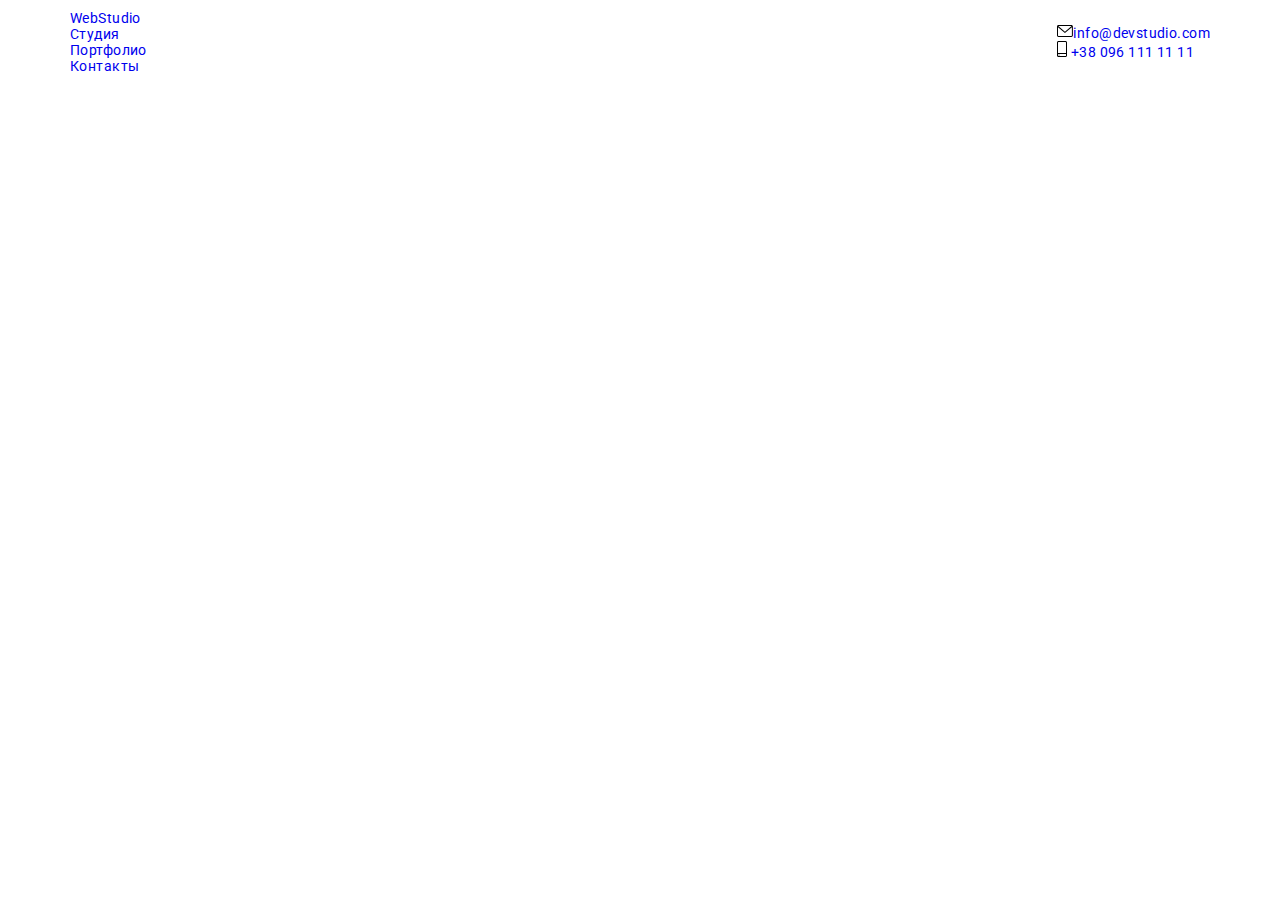
==== contacts.html @ ad2c40fe "mobilebtn" ====
<!DOCTYPE html>
<html lang="ru">
  <head>
    <meta charset="UTF-8" />
    <meta http-equiv="X-UA-Compatible" content="IE=edge" />
    <meta name="viewport" content="width=device-width, initial-scale=1.0" />
    <title>Document</title>
    <link
      rel="stylesheet"
      href="https://cdn.jsdelivr.net/npm/modern-normalize@1.1.0/modern-normalize.min.css"
    />
    <link rel="stylesheet" href="./css/main.min.css" />
    <link rel="preconnect" href="https://fonts.googleapis.com" />
    <link rel="preconnect" href="https://fonts.gstatic.com" crossorigin />
    <link
      href="https://fonts.googleapis.com/css2?family=Raleway:wght@700&family=Roboto:wght@400;500;700;900&display=swap"
      rel="stylesheet"
    />
  </head>
  <body>
    <header class="header">
      <div class="container header-container">
        <nav class="header-navigation">
          <a href="./index.html" class="logo">Web<span class="logo__studio">Studio</span></a>
          <ul class="header-navigation__links">
            <li><a href="./index.html" class="header-navigation__link">Студия</a></li>
            <li><a href="./portfolio.html" class="header-navigation__link">Портфолио</a></li>
            <li><a href="./contacts.html" class="header-navigation__link current">Контакты</a></li>
          </ul>
        </nav>
        <button type="button" class="mobile-menu-open">
          <svg class="mobile-menu-open__icon" width="40" height="40">
            <use href=".//images/icons.svg#icon-menuopen"></use>
          </svg>
        </button>

        <ul class="header__contacts">
          <li>
            <div class="header__contacts-box">
              <a href="mailto:info@devstudio.com" class="header__contact-link"
                ><svg class="icon-letter" width="16" height="14">
                  <use href="./images/icons.svg#icon-letter"></use></svg
                >info@devstudio.com</a
              >
            </div>
          </li>
          <li>
            <div class="header__contacts-box">
              <a href="tel:+380961111111" class="header__contact-link"
                ><svg class="icon-phone" width="10" height="16">
                  <use href="./images/icons.svg#icon-smartphone"></use>
                </svg>
                +38 096 111 11 11</a
              >
            </div>
          </li>
        </ul>
      </div>
    </header>
    <!-- <footer>
      <div class="container footer-links">
        <div>
          <a href="./index.html" class="logo">Web<span class="logo-studio-footer">Studio</span></a>
          <address>
            <ul class="links-address">
              <li>
                <a
                  href="https://goo.gl/maps/tHjSm2KnyTcFrMC39"
                  target="_blank"
                  rel="noreferrer noopener"
                  style="color: white"
                  >г. Киев, пр-т Леси Украинки,26</a
                >
              </li>
              <li>
                <a href="mailto:info@example.com" target="_blank" rel="noreferrer noopener"
                  >info@example.com</a
                >
              </li>
              <li>
                <a href="tel:+380991111111" target="_blank" rel="noreferrer noopener"
                  >+38 099 111 11 11</a
                >
              </li>
            </ul>
          </address>
        </div>
        <div class="social-links-footer">
          <h2 class="visually-hidden">присоеденяйтесь</h2>
          <div class="social-links-box">
            <p class="footer-list-title">присоединяйтесь</p>
            <ul class="social-links-list">
              <li class="social-list-items-footer">
                <a href="" class="social-links-items-footer">
                  <svg class="social-list-icons-footer" width="20px" height="20px">
                    <use href="./images/icons.svg#icon-instagram"></use>
                  </svg>
                </a>
              </li>
              <li class="social-list-items-footer">
                <a href="" class="social-links-items-footer">
                  <svg class="social-list-icons-footer" width="20px" height="20px">
                    <use href="./images/icons.svg#icon-twitter"></use>
                  </svg>
                </a>
              </li>
              <li class="social-list-items-footer">
                <a href="" class="social-links-items-footer">
                  <svg class="social-list-icons-footer" width="20px" height="20px">
                    <use href="./images/icons.svg#icon-facebook"></use>
                  </svg>
                </a>
              </li>
              <li class="social-list-items-footer">
                <a href="" class="social-links-items-footer">
                  <svg class="social-list-icons-footer" width="20px" height="20px">
                    <use href="./images/icons.svg#icon-linkedin"></use>
                  </svg>
                </a>
              </li>
            </ul>
          </div>
        </div>
        <form class="footer-user-form">
          <p class="footer-user-title">Подписывайтесь на россылку</p>
          <div class="footer-user-input-box">
            <input
              type="email"
              name="email"
              class="footer-user-input"
              required
              placeholder="E-mail"
            />
            <button type="submit" class="footer-user-btn">
              Подписатся<svg class="footer-user-icon" width="24" height="24">
                <use href="./images/icons.svg#icon-send"></use>
              </svg>
            </button>
          </div>
        </form>
      </div>
    </footer> -->
  </body>
</html>
---- css/main.min.css ----
:root{--primary-text-colorry: #212121;--accent-text-color: #2196F3;--text-color: #757575;--logo-color-header: #000000;--color-white: #FFFFFF;--bgcolor-black: #2F303A;--adress-color: rgba(255, 255, 255, 0.6);--background-color: #E5E5E5;--background-color-team: #F5F4FA;--font-family-secondary: "Raleway", sans-serif;--font-family-primary: "Roboto", sans-serif;--icons-color: #AFB1B8;--transition-dur-func: 250ms cubic-bezier(0.4, 0, 0.2, 1)}.visually-hidden{position:absolute;width:1px;height:1px;margin:-1px;border:0;padding:0;white-space:nowrap;clip-path:inset(100%);clip:rect(0 0 0 0);overflow:hidden}.modal-close-btn,.footer-user-btn,.footer-user-input-box{display:flex;justify-content:center;align-items:center}.container{padding-left:15px;padding-right:15px}@media screen and (min-width: 480px){.container{width:480px;margin-right:auto;margin-left:auto}}@media screen and (min-width: 768px){.container{width:738px}}@media screen and (min-width: 1200px){.container{width:1170px}}h1,h2,h3,p{margin-top:0;margin-bottom:0}ul,ol{padding-left:0;margin-top:0;margin-bottom:0;list-style:none}img{display:block;max-width:100%;height:auto}.link{text-decoration:none}body{font-family:"Roboto",sans-serif;color:var(--primary-text-colorry);background-color:var(--color-white);font-size:14px;letter-spacing:.03em}ul{list-style:none}a{text-decoration:none}.section{padding-bottom:94px;padding-top:94px}button{cursor:pointer;font-family:var(--font-family-primary);border:none;display:block;margin:0 auto}button:hover,button:focus{background-color:var(--accent-text-color);color:var(--color-white)}.mobile-menu{position:fixed;height:100%;width:100%;top:0;left:0;background-color:#fff}.mobile-menu-open{background-color:rgba(0,0,0,0);border:none;line-height:0;margin:0;padding:0}.mobile-menu__container{position:relative}.mobile-menu__btn{position:absolute;background-color:rgba(0,0,0,0);border:none;line-height:0;padding:0;top:10px;right:15px}.footer-user-input{display:block;padding-left:16px;width:358px;height:50px;border:1px solid rgba(255,255,255,.3);border-radius:4px;background-color:var(--bgcolor-black);color:var(--color-white);font-size:16px;transition:border-color var(--transition-dur-func)}.footer-user-input:hover,.footer-user-input:focus{border-color:var(--accent-text-color);outline:none}.footer-user-input::placeholder{letter-spacing:.03em;color:rgba(255,255,255,.6)}.footer-user-title{font-weight:700;font-size:14px;line-height:1.14;letter-spacing:.03em;text-transform:uppercase;margin-bottom:20px;color:var(--color-white)}.footer-user-btn{padding:10px 28px;margin-left:12px;box-shadow:0px 4px 4px rgba(0,0,0,.15);border-radius:4px;background-color:var(--accent-text-color);font-weight:700;font-size:16px;line-height:1.88;letter-spacing:.06em;color:var(--color-white)}.footer-user-form{margin-left:auto}.footer-user-icon{fill:currentColor;color:var(--color-white);margin-left:10px}p.overlay-portfolio-text{background:rgba(33,150,243,.9);font-weight:400;font-size:18px;line-height:1.56;letter-spacing:.03em;color:var(--color-white);position:absolute;left:0;top:0;text-align:start;height:100%;width:100%;overflow:auto;transform:translateY(100%);transition:transform 250ms cubic-bezier(0.4, 0, 0.2, 1);padding:63px 24px}.overlay-portfolio{position:relative;display:block;overflow:hidden}.img-portfolio-links:hover .overlay-portfolio-text,.img-portfolio-links:focus .overlay-portfolio-text{transform:translateY(0%)}.backdrop{position:fixed;width:100%;height:100%;background-color:rgba(0,0,0,.2);z-index:100;top:0;left:0;transition:opacity var(--transition-dur-func),visibility var(--transition-dur-func)}.modal{position:absolute;top:50%;left:50%;transform:translate(-50%, -50%);width:528px;height:581px;background-color:var(--color-white);padding:40px}.modal-close-btn{position:absolute;top:10px;right:10px;background-color:rgba(0,0,0,0);width:30px;height:30px;padding:0;fill:currentColor;color:#000;border:1px solid rgba(0,0,0,.1);border-radius:50%;transition:color var(--transition-dur-func),background-color var(--transition-dur-func)}.modal-close-btn:focus,.modal-close-btn:hover{background-color:var(--accent-text-color);color:var(--color-white)}.backdrop.is-hidden{opacity:0;visibility:hidden;pointer-events:none}.modal-form-btn{padding:10px 52px;background-color:var(--accent-text-color);box-shadow:0px 4px 4px rgba(0,0,0,.15);border-radius:4px;font-weight:700;font-size:16px;line-height:1.88;letter-spacing:.06em;margin-top:30px;color:var(--color-white)}.modal-form-title{font-weight:700;font-size:20px;line-height:1.15;text-align:center}.modal-form-main{display:flex;flex-direction:column;align-items:center}.modal-form-field{width:100%;margin-top:10px}.modal-form-field:nth-child(2){margin-top:12px}.modal-form-field:nth-child(5){margin-bottom:20px}.modal-form-input{position:relative;width:100%;height:40px;border:1px solid rgba(33,33,33,.2);border-radius:4px;padding-left:42px;font-size:16px;transition:border-color var(--transition-dur-func)}.modal-form-input:focus{border-color:var(--accent-text-color);outline:none}.hover-box{position:absolute;width:100%;height:100%;border:1px solid rgba(33,33,33,.2);border-radius:4px;top:0;left:0;transition:border-color var(--transition-dur-func)}.hover-box:hover{border-color:var(--accent-text-color)}.modal-form-input-desc{display:block;margin-bottom:4px;font-size:12px;line-height:1.16;letter-spacing:.01em;color:var(--text-color)}.modal-form-input-box{display:block;position:relative}.modal-form-input-icon{display:block;position:absolute;top:50%;left:14px;transform:translateY(-50%);fill:currentColor;transition:color var(--transition-dur-func)}.modal-form-input:focus+.modal-form-input-icon,.hover-box:hover+.modal-form-input-icon{color:var(--accent-text-color)}.modal-form-message{position:relative;resize:none;width:100%;height:120px;padding:12px 16px;border:1px solid rgba(33,33,33,.2);border-radius:4px;transition:border-color var(--transition-dur-func);overflow:auto}.modal-form-message::placeholder{text-transform:uppercase}.modal-form-message:focus,.modal-form-message:hover{border-color:var(--accent-text-color);outline:none}.modal-form-check-desc{font-weight:400;font-size:14px;line-height:1.71;letter-spacing:.03em;color:var(--text-color)}.modal-form-check-desc::before{content:"";display:inline-flex;width:16px;height:15px;border-radius:2px;border:1px solid var(--primary-text-colorry);cursor:pointer;margin:0}.modal-form-check:checked+.modal-form-check-desc::before{background-image:url(../images/check.svg);background-size:contain;background-position:50% 50%}.modal-form-check-link{color:var(--accent-text-color)}@media screen and (max-width: 767px){.header-navigation__links{display:none}.header__contacts{display:none}}@media screen and (min-width: 768px){.mobile-menu-open{display:none}}.header-container{display:flex;align-items:center;justify-content:space-between;padding-top:10px}.hero{background-image:linear-gradient(rgba(47, 48, 58, 0.4), rgba(47, 48, 58, 0.4)),url(..//images/bgheroimg.jpg);background-repeat:no-repeat;background-size:1600px;background-size:cover;max-width:1600px;height:600px;background-color:#c4c4c4}.hero_position{margin:0 auto;padding:200px 0}.hero__title{font-weight:900;font-size:44px;line-height:1.36;text-align:center;letter-spacing:.06em;text-transform:uppercase;color:var(--color-white, white);display:block;margin-bottom:30px;margin-left:auto;margin-right:auto;width:696px}.hero__button{font-weight:700;font-size:16px;line-height:1.875;text-align:center;letter-spacing:.06em;color:var(--color-white, white);background:var(--accent-text-color);padding-top:10px;padding-bottom:10px;padding-left:32px;padding-right:32px;border:none;display:block;min-width:200px;border-radius:4px;margin-left:auto;margin-right:auto}.icons-advantage{background:#f5f4fa;border-radius:4px;width:270px;height:120px;padding:25px 101px}.advantage h3{font-style:normal;font-weight:700;font-size:14px;line-height:1.143;letter-spacing:.03em;text-transform:uppercase;color:var(--primary-text-colorry)}.advantage p{font-style:normal;font-weight:400;font-size:14px;line-height:1.7;letter-spacing:.03em;color:var(--text-color, #757575)}.our-advantage{display:flex;justify-content:center;gap:30px}.our-advantage h3{margin-bottom:10px}.items-advantage{width:270px;text-align:start;margin-bottom:30px}.our-work{display:flex;flex-wrap:wrap;gap:30px;justify-content:center}.work-title{font-style:normal;font-weight:700;font-size:36px;line-height:1.17;text-align:center;letter-spacing:.03em;margin-bottom:50px;color:var(--primary-text-colorry)}.work{padding-top:0px}.work-img-text{font-weight:700;line-height:1.14;text-align:center;text-transform:uppercase;color:#fff;background:rgba(47,48,58,.8);position:absolute;width:100%;height:70px;bottom:0%;display:flex;justify-content:center;align-items:center}.our-work-img{position:relative}.team{background-color:var(--background-color-team)}.team-img-titles{margin-bottom:10px}.info-team{padding:30px 0}.title-team{font-style:normal;font-weight:700;font-size:36px;line-height:1.17;text-align:center;letter-spacing:.03em;color:var(--primary-text-colorry);margin-bottom:50px;margin-left:auto;margin-right:auto}.our-team h3{font-style:normal;font-weight:500;font-size:16px;line-height:1.19;letter-spacing:.03em;color:var(--primary-text-colorry)}.our-team p{font-style:normal;font-weight:400;font-size:16px;line-height:1.19;letter-spacing:.03em;color:var(--text-color)}.our-team{display:flex;flex-wrap:wrap;gap:30px;justify-content:center;text-align:center}.our-team li{background-color:#fff;border-radius:0px 0px 4px 4px;box-shadow:0px 1px 3px rgba(0,0,0,.12),0px 1px 1px rgba(0,0,0,.14),0px 2px 1px rgba(0,0,0,.2)}.social-list-team{display:flex;gap:10px;justify-content:center;margin-top:16px}.social-list-team li{box-shadow:none}.social-links-team{display:flex;width:44px;border-radius:50%;height:44px;background-color:#fff;justify-content:center;align-items:center;color:var(--icons-color);transition:color var(--transition-dur-func),background-color var(--transition-dur-func)}.social-links-team:hover,.social-links-team:focus{color:var(--color-white);background-color:var(--accent-text-color)}.social-team-icons{fill:currentColor}.clients-items{display:flex;width:170px;height:92px;justify-content:center;align-items:center}.clients-title{text-align:center;margin-bottom:50px;font-weight:700;font-size:36px;line-height:1.16}.list-clients{display:flex;justify-content:center;gap:30px}.links-clients{display:flex;border:1px solid #afb1b8;border-radius:4px;width:170px;height:92px;justify-content:center;align-items:center;color:var(--icons-color);transition:color var(--transition-dur-func),border-color var(--transition-dur-func)}.links-clients:hover,.links-clients:focus{border-color:var(--accent-text-color);color:var(--accent-text-color)}.clients-icon{fill:currentColor}.social-links-items-footer{display:flex;width:44px;color:var(--color-white);height:44px;border-radius:50%;background-color:rgba(255,255,255,.1);justify-content:center;align-items:center;transition:background-color var(--transition-dur-func)}.social-links-items-footer:hover,.social-links-items-footer:focus{background-color:var(--accent-text-color)}.footer-list-title{font-weight:700;font-size:14px;line-height:1.14;letter-spacing:.03em;text-transform:uppercase;color:var(--color-white);margin-bottom:20px}.social-links-list{display:flex;width:206px;gap:10px}.footer-links{display:flex;align-items:baseline}.social-links-footer{margin-left:70px}address{margin-top:20px}.links-address li:not(:last-child){margin-bottom:9px}.links-address a{font-style:normal;font-weight:400;font-size:14px;line-height:1.7;letter-spacing:.03em;color:var(--adress-color);transition:color var(--transition-dur-func)}.links-address a:hover,.links-address a:focus{color:var(--accent-text-color)}footer{background-color:var(--bgcolor-black);padding:60px 0}.logo-studio-footer{color:var(--color-white)}.social-list-icons-footer{fill:currentColor}.portfolio-menu{display:flex;justify-content:center;gap:8px;margin-bottom:50px}.img-portfolio{display:flex;flex-wrap:wrap;gap:30px}.img-portfolio li{width:370px}.img-portfolio-items,.portfolio-menu-items{transition:box-shadow var(--transition-dur-func)}.img-portfolio-links{display:block;transition:box-shadow var(--transition-dur-func)}.img-portfolio-links:hover,.img-portfolio-links:focus{box-shadow:0px 1px 1px rgba(0,0,0,.12),0px 4px 4px rgba(0,0,0,.06),1px 4px 6px rgba(0,0,0,.16)}.btn-portfolio-menu:hover,.btn-portfolio-menu:focus{box-shadow:0px 1px 1px rgba(0,0,0,.12),0px 4px 4px rgba(0,0,0,.06),1px 4px 6px rgba(0,0,0,.16);background-color:var(--accent-text-color);color:var(--color-white)}.galery-portfolio button{font-family:"Roboto",sans-serif;font-style:normal;font-weight:500;font-size:16px;line-height:1.625;letter-spacing:.03em;color:var(--primary-text-colorry);background-color:var(--background-color-team);border-radius:4px;border:var(--primary-text-colorry);padding:6px 22px;border:none;display:block;min-width:70px;border-radius:4px;margin-left:auto;margin-right:auto;transition:background-color var(--transition-dur-func),color var(--transition-dur-func),box-shadow var(--transition-dur-func)}.galery-portfolio h2{font-style:normal;font-weight:700;font-size:18px;line-height:2;letter-spacing:.06em;color:var(--primary-text-colorry)}.galery-portfolio p{font-style:normal;font-weight:400;font-size:16px;line-height:1.875;letter-spacing:.03em;margin-top:4px}.info-portfolio p{color:var(--text-color)}.galery-portfolio::not-child{color:var(--color-white)}.info-portfolio{border:1px solid #eee;padding:20px 24px}/*# sourceMappingURL=main.min.css.map */
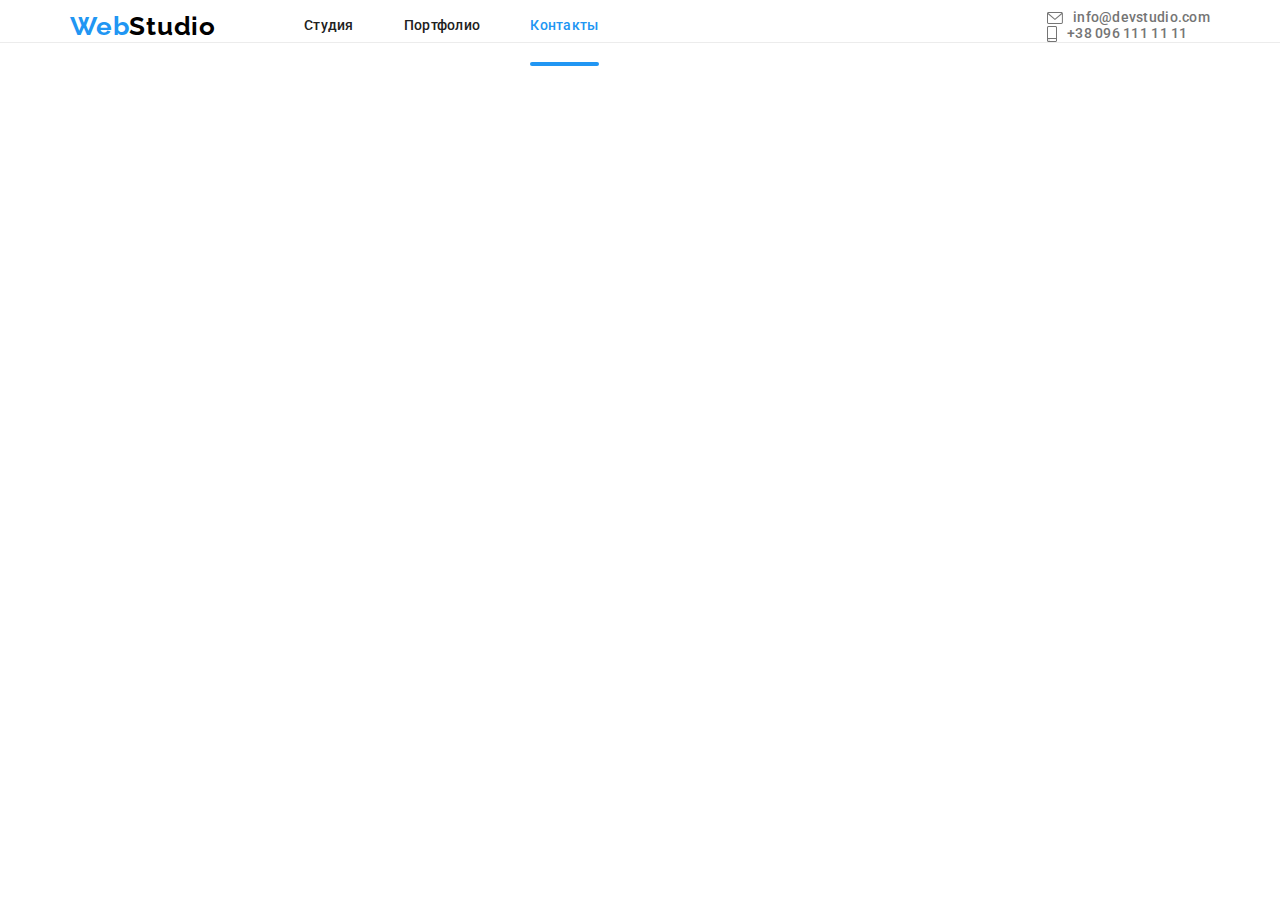
==== commit aaa08874: "header" ====
--- a/contacts.html
+++ b/contacts.html
@@ -28,12 +28,11 @@
             <li><a href="./contacts.html" class="header-navigation__link current">Контакты</a></li>
           </ul>
         </nav>
-        <button type="button" class="mobile-menu-open">
+        <button type="button" class="mobile-menu-open" data-menu-open>
           <svg class="mobile-menu-open__icon" width="40" height="40">
             <use href=".//images/icons.svg#icon-menuopen"></use>
           </svg>
         </button>
-
         <ul class="header__contacts">
           <li>
             <div class="header__contacts-box">
@@ -56,6 +55,43 @@
           </li>
         </ul>
       </div>
+      <!-- //////////////////MOBILE/////////////////// -->
+      <div class="mobile-menu" data-menu>
+        <div class="container mobile-menu__container">
+          <button class="mobile-menu__btn" data-menu-close>
+            <svg class="mobile-menu__icon" width="40" height="40">
+              <use href="./images/icons.svg#icon-closebtn"></use>
+            </svg>
+          </button>
+          <ul class="mobile-navigation">
+            <li><a href="./index.html" class="mobile-navigation__link">Студия</a></li>
+            <li><a href="./portfolio.html" class="mobile-navigation__link">Портфолио</a></li>
+            <li><a href="./contacts.html" class="mobile-navigation__link">Контакты</a></li>
+          </ul>
+          <ul class="mobile-contacts">
+            <li>
+              <div class="mobile-contacts-box">
+                <a href="mailto:info@devstudio.com" class="mobile-contact__link"
+                  ><svg class="icon-letter" width="16" height="14">
+                    <use href="./images/icons.svg#icon-letter"></use></svg
+                  >info@devstudio.com</a
+                >
+              </div>
+            </li>
+            <li>
+              <div class="mobile-contacts-box">
+                <a href="tel:+380961111111" class="mobile-contact__link"
+                  ><svg class="icon-phone" width="10" height="16">
+                    <use href="./images/icons.svg#icon-smartphone"></use>
+                  </svg>
+                  +38 096 111 11 11</a
+                >
+              </div>
+            </li>
+          </ul>
+        </div>
+      </div>
+      <!-- //////////////////MOBILE/////////////////// -->
     </header>
     <!-- <footer>
       <div class="container footer-links">
--- a/css/main.min.css
+++ b/css/main.min.css
@@ -1 +1 @@
-:root{--primary-text-colorry: #212121;--accent-text-color: #2196F3;--text-color: #757575;--logo-color-header: #000000;--color-white: #FFFFFF;--bgcolor-black: #2F303A;--adress-color: rgba(255, 255, 255, 0.6);--background-color: #E5E5E5;--background-color-team: #F5F4FA;--font-family-secondary: "Raleway", sans-serif;--font-family-primary: "Roboto", sans-serif;--icons-color: #AFB1B8;--transition-dur-func: 250ms cubic-bezier(0.4, 0, 0.2, 1)}.visually-hidden{position:absolute;width:1px;height:1px;margin:-1px;border:0;padding:0;white-space:nowrap;clip-path:inset(100%);clip:rect(0 0 0 0);overflow:hidden}.modal-close-btn,.footer-user-btn,.footer-user-input-box{display:flex;justify-content:center;align-items:center}.container{padding-left:15px;padding-right:15px}@media screen and (min-width: 480px){.container{width:480px;margin-right:auto;margin-left:auto}}@media screen and (min-width: 768px){.container{width:738px}}@media screen and (min-width: 1200px){.container{width:1170px}}h1,h2,h3,p{margin-top:0;margin-bottom:0}ul,ol{padding-left:0;margin-top:0;margin-bottom:0;list-style:none}img{display:block;max-width:100%;height:auto}.link{text-decoration:none}body{font-family:"Roboto",sans-serif;color:var(--primary-text-colorry);background-color:var(--color-white);font-size:14px;letter-spacing:.03em}ul{list-style:none}a{text-decoration:none}.section{padding-bottom:94px;padding-top:94px}button{cursor:pointer;font-family:var(--font-family-primary);border:none;display:block;margin:0 auto}button:hover,button:focus{background-color:var(--accent-text-color);color:var(--color-white)}.mobile-menu{position:fixed;height:100%;width:100%;top:0;left:0;background-color:#fff}.mobile-menu-open{background-color:rgba(0,0,0,0);border:none;line-height:0;margin:0;padding:0}.mobile-menu__container{position:relative}.mobile-menu__btn{position:absolute;background-color:rgba(0,0,0,0);border:none;line-height:0;padding:0;top:10px;right:15px}.footer-user-input{display:block;padding-left:16px;width:358px;height:50px;border:1px solid rgba(255,255,255,.3);border-radius:4px;background-color:var(--bgcolor-black);color:var(--color-white);font-size:16px;transition:border-color var(--transition-dur-func)}.footer-user-input:hover,.footer-user-input:focus{border-color:var(--accent-text-color);outline:none}.footer-user-input::placeholder{letter-spacing:.03em;color:rgba(255,255,255,.6)}.footer-user-title{font-weight:700;font-size:14px;line-height:1.14;letter-spacing:.03em;text-transform:uppercase;margin-bottom:20px;color:var(--color-white)}.footer-user-btn{padding:10px 28px;margin-left:12px;box-shadow:0px 4px 4px rgba(0,0,0,.15);border-radius:4px;background-color:var(--accent-text-color);font-weight:700;font-size:16px;line-height:1.88;letter-spacing:.06em;color:var(--color-white)}.footer-user-form{margin-left:auto}.footer-user-icon{fill:currentColor;color:var(--color-white);margin-left:10px}p.overlay-portfolio-text{background:rgba(33,150,243,.9);font-weight:400;font-size:18px;line-height:1.56;letter-spacing:.03em;color:var(--color-white);position:absolute;left:0;top:0;text-align:start;height:100%;width:100%;overflow:auto;transform:translateY(100%);transition:transform 250ms cubic-bezier(0.4, 0, 0.2, 1);padding:63px 24px}.overlay-portfolio{position:relative;display:block;overflow:hidden}.img-portfolio-links:hover .overlay-portfolio-text,.img-portfolio-links:focus .overlay-portfolio-text{transform:translateY(0%)}.backdrop{position:fixed;width:100%;height:100%;background-color:rgba(0,0,0,.2);z-index:100;top:0;left:0;transition:opacity var(--transition-dur-func),visibility var(--transition-dur-func)}.modal{position:absolute;top:50%;left:50%;transform:translate(-50%, -50%);width:528px;height:581px;background-color:var(--color-white);padding:40px}.modal-close-btn{position:absolute;top:10px;right:10px;background-color:rgba(0,0,0,0);width:30px;height:30px;padding:0;fill:currentColor;color:#000;border:1px solid rgba(0,0,0,.1);border-radius:50%;transition:color var(--transition-dur-func),background-color var(--transition-dur-func)}.modal-close-btn:focus,.modal-close-btn:hover{background-color:var(--accent-text-color);color:var(--color-white)}.backdrop.is-hidden{opacity:0;visibility:hidden;pointer-events:none}.modal-form-btn{padding:10px 52px;background-color:var(--accent-text-color);box-shadow:0px 4px 4px rgba(0,0,0,.15);border-radius:4px;font-weight:700;font-size:16px;line-height:1.88;letter-spacing:.06em;margin-top:30px;color:var(--color-white)}.modal-form-title{font-weight:700;font-size:20px;line-height:1.15;text-align:center}.modal-form-main{display:flex;flex-direction:column;align-items:center}.modal-form-field{width:100%;margin-top:10px}.modal-form-field:nth-child(2){margin-top:12px}.modal-form-field:nth-child(5){margin-bottom:20px}.modal-form-input{position:relative;width:100%;height:40px;border:1px solid rgba(33,33,33,.2);border-radius:4px;padding-left:42px;font-size:16px;transition:border-color var(--transition-dur-func)}.modal-form-input:focus{border-color:var(--accent-text-color);outline:none}.hover-box{position:absolute;width:100%;height:100%;border:1px solid rgba(33,33,33,.2);border-radius:4px;top:0;left:0;transition:border-color var(--transition-dur-func)}.hover-box:hover{border-color:var(--accent-text-color)}.modal-form-input-desc{display:block;margin-bottom:4px;font-size:12px;line-height:1.16;letter-spacing:.01em;color:var(--text-color)}.modal-form-input-box{display:block;position:relative}.modal-form-input-icon{display:block;position:absolute;top:50%;left:14px;transform:translateY(-50%);fill:currentColor;transition:color var(--transition-dur-func)}.modal-form-input:focus+.modal-form-input-icon,.hover-box:hover+.modal-form-input-icon{color:var(--accent-text-color)}.modal-form-message{position:relative;resize:none;width:100%;height:120px;padding:12px 16px;border:1px solid rgba(33,33,33,.2);border-radius:4px;transition:border-color var(--transition-dur-func);overflow:auto}.modal-form-message::placeholder{text-transform:uppercase}.modal-form-message:focus,.modal-form-message:hover{border-color:var(--accent-text-color);outline:none}.modal-form-check-desc{font-weight:400;font-size:14px;line-height:1.71;letter-spacing:.03em;color:var(--text-color)}.modal-form-check-desc::before{content:"";display:inline-flex;width:16px;height:15px;border-radius:2px;border:1px solid var(--primary-text-colorry);cursor:pointer;margin:0}.modal-form-check:checked+.modal-form-check-desc::before{background-image:url(../images/check.svg);background-size:contain;background-position:50% 50%}.modal-form-check-link{color:var(--accent-text-color)}@media screen and (max-width: 767px){.header-navigation__links{display:none}.header__contacts{display:none}}@media screen and (min-width: 768px){.mobile-menu-open{display:none}}.header-container{display:flex;align-items:center;justify-content:space-between;padding-top:10px}.hero{background-image:linear-gradient(rgba(47, 48, 58, 0.4), rgba(47, 48, 58, 0.4)),url(..//images/bgheroimg.jpg);background-repeat:no-repeat;background-size:1600px;background-size:cover;max-width:1600px;height:600px;background-color:#c4c4c4}.hero_position{margin:0 auto;padding:200px 0}.hero__title{font-weight:900;font-size:44px;line-height:1.36;text-align:center;letter-spacing:.06em;text-transform:uppercase;color:var(--color-white, white);display:block;margin-bottom:30px;margin-left:auto;margin-right:auto;width:696px}.hero__button{font-weight:700;font-size:16px;line-height:1.875;text-align:center;letter-spacing:.06em;color:var(--color-white, white);background:var(--accent-text-color);padding-top:10px;padding-bottom:10px;padding-left:32px;padding-right:32px;border:none;display:block;min-width:200px;border-radius:4px;margin-left:auto;margin-right:auto}.icons-advantage{background:#f5f4fa;border-radius:4px;width:270px;height:120px;padding:25px 101px}.advantage h3{font-style:normal;font-weight:700;font-size:14px;line-height:1.143;letter-spacing:.03em;text-transform:uppercase;color:var(--primary-text-colorry)}.advantage p{font-style:normal;font-weight:400;font-size:14px;line-height:1.7;letter-spacing:.03em;color:var(--text-color, #757575)}.our-advantage{display:flex;justify-content:center;gap:30px}.our-advantage h3{margin-bottom:10px}.items-advantage{width:270px;text-align:start;margin-bottom:30px}.our-work{display:flex;flex-wrap:wrap;gap:30px;justify-content:center}.work-title{font-style:normal;font-weight:700;font-size:36px;line-height:1.17;text-align:center;letter-spacing:.03em;margin-bottom:50px;color:var(--primary-text-colorry)}.work{padding-top:0px}.work-img-text{font-weight:700;line-height:1.14;text-align:center;text-transform:uppercase;color:#fff;background:rgba(47,48,58,.8);position:absolute;width:100%;height:70px;bottom:0%;display:flex;justify-content:center;align-items:center}.our-work-img{position:relative}.team{background-color:var(--background-color-team)}.team-img-titles{margin-bottom:10px}.info-team{padding:30px 0}.title-team{font-style:normal;font-weight:700;font-size:36px;line-height:1.17;text-align:center;letter-spacing:.03em;color:var(--primary-text-colorry);margin-bottom:50px;margin-left:auto;margin-right:auto}.our-team h3{font-style:normal;font-weight:500;font-size:16px;line-height:1.19;letter-spacing:.03em;color:var(--primary-text-colorry)}.our-team p{font-style:normal;font-weight:400;font-size:16px;line-height:1.19;letter-spacing:.03em;color:var(--text-color)}.our-team{display:flex;flex-wrap:wrap;gap:30px;justify-content:center;text-align:center}.our-team li{background-color:#fff;border-radius:0px 0px 4px 4px;box-shadow:0px 1px 3px rgba(0,0,0,.12),0px 1px 1px rgba(0,0,0,.14),0px 2px 1px rgba(0,0,0,.2)}.social-list-team{display:flex;gap:10px;justify-content:center;margin-top:16px}.social-list-team li{box-shadow:none}.social-links-team{display:flex;width:44px;border-radius:50%;height:44px;background-color:#fff;justify-content:center;align-items:center;color:var(--icons-color);transition:color var(--transition-dur-func),background-color var(--transition-dur-func)}.social-links-team:hover,.social-links-team:focus{color:var(--color-white);background-color:var(--accent-text-color)}.social-team-icons{fill:currentColor}.clients-items{display:flex;width:170px;height:92px;justify-content:center;align-items:center}.clients-title{text-align:center;margin-bottom:50px;font-weight:700;font-size:36px;line-height:1.16}.list-clients{display:flex;justify-content:center;gap:30px}.links-clients{display:flex;border:1px solid #afb1b8;border-radius:4px;width:170px;height:92px;justify-content:center;align-items:center;color:var(--icons-color);transition:color var(--transition-dur-func),border-color var(--transition-dur-func)}.links-clients:hover,.links-clients:focus{border-color:var(--accent-text-color);color:var(--accent-text-color)}.clients-icon{fill:currentColor}.social-links-items-footer{display:flex;width:44px;color:var(--color-white);height:44px;border-radius:50%;background-color:rgba(255,255,255,.1);justify-content:center;align-items:center;transition:background-color var(--transition-dur-func)}.social-links-items-footer:hover,.social-links-items-footer:focus{background-color:var(--accent-text-color)}.footer-list-title{font-weight:700;font-size:14px;line-height:1.14;letter-spacing:.03em;text-transform:uppercase;color:var(--color-white);margin-bottom:20px}.social-links-list{display:flex;width:206px;gap:10px}.footer-links{display:flex;align-items:baseline}.social-links-footer{margin-left:70px}address{margin-top:20px}.links-address li:not(:last-child){margin-bottom:9px}.links-address a{font-style:normal;font-weight:400;font-size:14px;line-height:1.7;letter-spacing:.03em;color:var(--adress-color);transition:color var(--transition-dur-func)}.links-address a:hover,.links-address a:focus{color:var(--accent-text-color)}footer{background-color:var(--bgcolor-black);padding:60px 0}.logo-studio-footer{color:var(--color-white)}.social-list-icons-footer{fill:currentColor}.portfolio-menu{display:flex;justify-content:center;gap:8px;margin-bottom:50px}.img-portfolio{display:flex;flex-wrap:wrap;gap:30px}.img-portfolio li{width:370px}.img-portfolio-items,.portfolio-menu-items{transition:box-shadow var(--transition-dur-func)}.img-portfolio-links{display:block;transition:box-shadow var(--transition-dur-func)}.img-portfolio-links:hover,.img-portfolio-links:focus{box-shadow:0px 1px 1px rgba(0,0,0,.12),0px 4px 4px rgba(0,0,0,.06),1px 4px 6px rgba(0,0,0,.16)}.btn-portfolio-menu:hover,.btn-portfolio-menu:focus{box-shadow:0px 1px 1px rgba(0,0,0,.12),0px 4px 4px rgba(0,0,0,.06),1px 4px 6px rgba(0,0,0,.16);background-color:var(--accent-text-color);color:var(--color-white)}.galery-portfolio button{font-family:"Roboto",sans-serif;font-style:normal;font-weight:500;font-size:16px;line-height:1.625;letter-spacing:.03em;color:var(--primary-text-colorry);background-color:var(--background-color-team);border-radius:4px;border:var(--primary-text-colorry);padding:6px 22px;border:none;display:block;min-width:70px;border-radius:4px;margin-left:auto;margin-right:auto;transition:background-color var(--transition-dur-func),color var(--transition-dur-func),box-shadow var(--transition-dur-func)}.galery-portfolio h2{font-style:normal;font-weight:700;font-size:18px;line-height:2;letter-spacing:.06em;color:var(--primary-text-colorry)}.galery-portfolio p{font-style:normal;font-weight:400;font-size:16px;line-height:1.875;letter-spacing:.03em;margin-top:4px}.info-portfolio p{color:var(--text-color)}.galery-portfolio::not-child{color:var(--color-white)}.info-portfolio{border:1px solid #eee;padding:20px 24px}/*# sourceMappingURL=main.min.css.map */+:root{--primary-text-colorry: #212121;--accent-text-color: #2196F3;--text-color: #757575;--logo-color-header: #000000;--color-white: #FFFFFF;--bgcolor-black: #2F303A;--adress-color: rgba(255, 255, 255, 0.6);--background-color: #E5E5E5;--background-color-team: #F5F4FA;--font-family-secondary: "Raleway", sans-serif;--font-family-primary: "Roboto", sans-serif;--icons-color: #AFB1B8;--transition-dur-func: 250ms cubic-bezier(0.4, 0, 0.2, 1)}.visually-hidden{position:absolute;width:1px;height:1px;margin:-1px;border:0;padding:0;white-space:nowrap;clip-path:inset(100%);clip:rect(0 0 0 0);overflow:hidden}.modal-close-btn,.footer-user-btn,.footer-user-input-box{display:flex;justify-content:center;align-items:center}.container{padding-left:15px;padding-right:15px}@media screen and (min-width: 480px){.container{width:480px;margin-right:auto;margin-left:auto}}@media screen and (min-width: 768px){.container{width:738px}}@media screen and (min-width: 1200px){.container{width:1170px}}h1,h2,h3,p{margin-top:0;margin-bottom:0}ul,ol{padding-left:0;margin-top:0;margin-bottom:0;list-style:none}img{display:block;max-width:100%;height:auto}.link{text-decoration:none}body{font-family:"Roboto",sans-serif;color:var(--primary-text-colorry);background-color:var(--color-white);font-size:14px;letter-spacing:.03em}ul{list-style:none}a{text-decoration:none}.section{padding-bottom:94px;padding-top:94px}button{cursor:pointer;font-family:var(--font-family-primary);border:none;display:block;margin:0 auto}button:hover,button:focus{background-color:var(--accent-text-color);color:var(--color-white)}@media screen and (max-width: 767px){.mobile-menu{position:fixed;height:100%;width:100%;top:0;left:0;background-color:#fff;visibility:hidden;opacity:0;pointer-events:none}.mobile-menu.is-open{visibility:visible;opacity:1;pointer-events:auto;transition:opacity var(--transition-dur-func),visibility var(--transition-dur-func)}.mobile-menu-open{background-color:rgba(0,0,0,0);border:none;line-height:0;margin:0;padding:0}.mobile-menu__container{position:relative;padding-top:48px;padding-bottom:48px;padding-left:25px}.mobile-menu__btn{position:absolute;background-color:rgba(0,0,0,0);border:none;line-height:0;padding:0;top:10px;right:15px}}@media screen and (min-width: 768px){.mobile-menu{display:none}}.footer-user-input{display:block;padding-left:16px;width:358px;height:50px;border:1px solid rgba(255,255,255,.3);border-radius:4px;background-color:var(--bgcolor-black);color:var(--color-white);font-size:16px;transition:border-color var(--transition-dur-func)}.footer-user-input:hover,.footer-user-input:focus{border-color:var(--accent-text-color);outline:none}.footer-user-input::placeholder{letter-spacing:.03em;color:rgba(255,255,255,.6)}.footer-user-title{font-weight:700;font-size:14px;line-height:1.14;letter-spacing:.03em;text-transform:uppercase;margin-bottom:20px;color:var(--color-white)}.footer-user-btn{padding:10px 28px;margin-left:12px;box-shadow:0px 4px 4px rgba(0,0,0,.15);border-radius:4px;background-color:var(--accent-text-color);font-weight:700;font-size:16px;line-height:1.88;letter-spacing:.06em;color:var(--color-white)}.footer-user-form{margin-left:auto}.footer-user-icon{fill:currentColor;color:var(--color-white);margin-left:10px}p.overlay-portfolio-text{background:rgba(33,150,243,.9);font-weight:400;font-size:18px;line-height:1.56;letter-spacing:.03em;color:var(--color-white);position:absolute;left:0;top:0;text-align:start;height:100%;width:100%;overflow:auto;transform:translateY(100%);transition:transform 250ms cubic-bezier(0.4, 0, 0.2, 1);padding:63px 24px}.overlay-portfolio{position:relative;display:block;overflow:hidden}.img-portfolio-links:hover .overlay-portfolio-text,.img-portfolio-links:focus .overlay-portfolio-text{transform:translateY(0%)}.backdrop{position:fixed;width:100%;height:100%;background-color:rgba(0,0,0,.2);z-index:100;top:0;left:0;transition:opacity var(--transition-dur-func),visibility var(--transition-dur-func)}.modal{position:absolute;top:50%;left:50%;transform:translate(-50%, -50%);width:528px;height:581px;background-color:var(--color-white);padding:40px}.modal-close-btn{position:absolute;top:10px;right:10px;background-color:rgba(0,0,0,0);width:30px;height:30px;padding:0;fill:currentColor;color:#000;border:1px solid rgba(0,0,0,.1);border-radius:50%;transition:color var(--transition-dur-func),background-color var(--transition-dur-func)}.modal-close-btn:focus,.modal-close-btn:hover{background-color:var(--accent-text-color);color:var(--color-white)}.backdrop.is-hidden{opacity:0;visibility:hidden;pointer-events:none}.modal-form-btn{padding:10px 52px;background-color:var(--accent-text-color);box-shadow:0px 4px 4px rgba(0,0,0,.15);border-radius:4px;font-weight:700;font-size:16px;line-height:1.88;letter-spacing:.06em;margin-top:30px;color:var(--color-white)}.modal-form-title{font-weight:700;font-size:20px;line-height:1.15;text-align:center}.modal-form-main{display:flex;flex-direction:column;align-items:center}.modal-form-field{width:100%;margin-top:10px}.modal-form-field:nth-child(2){margin-top:12px}.modal-form-field:nth-child(5){margin-bottom:20px}.modal-form-input{position:relative;width:100%;height:40px;border:1px solid rgba(33,33,33,.2);border-radius:4px;padding-left:42px;font-size:16px;transition:border-color var(--transition-dur-func)}.modal-form-input:focus{border-color:var(--accent-text-color);outline:none}.hover-box{position:absolute;width:100%;height:100%;border:1px solid rgba(33,33,33,.2);border-radius:4px;top:0;left:0;transition:border-color var(--transition-dur-func)}.hover-box:hover{border-color:var(--accent-text-color)}.modal-form-input-desc{display:block;margin-bottom:4px;font-size:12px;line-height:1.16;letter-spacing:.01em;color:var(--text-color)}.modal-form-input-box{display:block;position:relative}.modal-form-input-icon{display:block;position:absolute;top:50%;left:14px;transform:translateY(-50%);fill:currentColor;transition:color var(--transition-dur-func)}.modal-form-input:focus+.modal-form-input-icon,.hover-box:hover+.modal-form-input-icon{color:var(--accent-text-color)}.modal-form-message{position:relative;resize:none;width:100%;height:120px;padding:12px 16px;border:1px solid rgba(33,33,33,.2);border-radius:4px;transition:border-color var(--transition-dur-func);overflow:auto}.modal-form-message::placeholder{text-transform:uppercase}.modal-form-message:focus,.modal-form-message:hover{border-color:var(--accent-text-color);outline:none}.modal-form-check-desc{font-weight:400;font-size:14px;line-height:1.71;letter-spacing:.03em;color:var(--text-color)}.modal-form-check-desc::before{content:"";display:inline-flex;width:16px;height:15px;border-radius:2px;border:1px solid var(--primary-text-colorry);cursor:pointer;margin:0}.modal-form-check:checked+.modal-form-check-desc::before{background-image:url(../images/check.svg);background-size:contain;background-position:50% 50%}.modal-form-check-link{color:var(--accent-text-color)}@media screen and (max-width: 767px){.header-navigation__links{display:none}.header__contacts{display:none}}.header-container{display:flex;align-items:center;justify-content:space-between;padding-top:10px}@media screen and (min-width: 768px){.mobile-menu-open{display:none}.header-navigation{display:flex;align-items:center}.header-navigation__links{display:flex;margin-left:88px;gap:50px}.header{border-bottom:1px solid #ececec}.header-navigation__links a{transition:color var(--transition-dur-func);font-style:normal;color:var(--primary-text-colorry);font-weight:500;font-size:14px;line-height:1.14;letter-spacing:.02em}.header-navigation__links a:hover,.header-navigation__links a:focus{color:var(--accent-text-color)}.header__contacts{text-align:start}.header-navigation__link{position:relative;transition:color var(--transition-dur-func)}.header-navigation__link:hover,.header-navigation__link:focus{color:var(--accent-text-color)}.header__contact-link{position:relative;transition:color var(--transition-dur-func)}.header__contact-link:hover,.header__contact-link:focus{color:var(--accent-text-color)}.current::after{content:"";position:absolute;display:flex;margin-top:28px;width:100%;height:4px;border-radius:2px;background-color:var(--accent-text-color)}.icon-letter{margin-right:10px;fill:currentColor}.icon-phone{margin-right:10px;fill:currentColor}.header__contacts a{display:flex;align-items:center;font-style:normal;font-weight:500;font-size:14px;line-height:1.14;letter-spacing:.02em;color:var(--text-color)}.header-navigation__links .current{color:var(--accent-text-color)}.logo{font-family:"Raleway";font-style:normal;font-weight:700;font-size:26px;line-height:1.19;letter-spacing:.03em;text-decoration:none;color:var(--accent-text-color)}.logo__studio{color:var(--logo-color-header)}}.hero{background-image:linear-gradient(rgba(47, 48, 58, 0.4), rgba(47, 48, 58, 0.4)),url(..//images/bgheroimg.jpg);background-repeat:no-repeat;background-size:1600px;background-size:cover;max-width:1600px;height:600px;background-color:#c4c4c4}.hero_position{margin:0 auto;padding:200px 0}.hero__title{font-weight:900;font-size:44px;line-height:1.36;text-align:center;letter-spacing:.06em;text-transform:uppercase;color:var(--color-white, white);display:block;margin-bottom:30px;margin-left:auto;margin-right:auto;width:696px}.hero__button{font-weight:700;font-size:16px;line-height:1.875;text-align:center;letter-spacing:.06em;color:var(--color-white, white);background:var(--accent-text-color);padding-top:10px;padding-bottom:10px;padding-left:32px;padding-right:32px;border:none;display:block;min-width:200px;border-radius:4px;margin-left:auto;margin-right:auto}.icons-advantage{background:#f5f4fa;border-radius:4px;width:270px;height:120px;padding:25px 101px}.advantage h3{font-style:normal;font-weight:700;font-size:14px;line-height:1.143;letter-spacing:.03em;text-transform:uppercase;color:var(--primary-text-colorry)}.advantage p{font-style:normal;font-weight:400;font-size:14px;line-height:1.7;letter-spacing:.03em;color:var(--text-color, #757575)}.our-advantage{display:flex;justify-content:center;gap:30px}.our-advantage h3{margin-bottom:10px}.items-advantage{width:270px;text-align:start;margin-bottom:30px}.our-work{display:flex;flex-wrap:wrap;gap:30px;justify-content:center}.work-title{font-style:normal;font-weight:700;font-size:36px;line-height:1.17;text-align:center;letter-spacing:.03em;margin-bottom:50px;color:var(--primary-text-colorry)}.work{padding-top:0px}.work-img-text{font-weight:700;line-height:1.14;text-align:center;text-transform:uppercase;color:#fff;background:rgba(47,48,58,.8);position:absolute;width:100%;height:70px;bottom:0%;display:flex;justify-content:center;align-items:center}.our-work-img{position:relative}.team{background-color:var(--background-color-team)}.team-img-titles{margin-bottom:10px}.info-team{padding:30px 0}.title-team{font-style:normal;font-weight:700;font-size:36px;line-height:1.17;text-align:center;letter-spacing:.03em;color:var(--primary-text-colorry);margin-bottom:50px;margin-left:auto;margin-right:auto}.our-team h3{font-style:normal;font-weight:500;font-size:16px;line-height:1.19;letter-spacing:.03em;color:var(--primary-text-colorry)}.our-team p{font-style:normal;font-weight:400;font-size:16px;line-height:1.19;letter-spacing:.03em;color:var(--text-color)}.our-team{display:flex;flex-wrap:wrap;gap:30px;justify-content:center;text-align:center}.our-team li{background-color:#fff;border-radius:0px 0px 4px 4px;box-shadow:0px 1px 3px rgba(0,0,0,.12),0px 1px 1px rgba(0,0,0,.14),0px 2px 1px rgba(0,0,0,.2)}.social-list-team{display:flex;gap:10px;justify-content:center;margin-top:16px}.social-list-team li{box-shadow:none}.social-links-team{display:flex;width:44px;border-radius:50%;height:44px;background-color:#fff;justify-content:center;align-items:center;color:var(--icons-color);transition:color var(--transition-dur-func),background-color var(--transition-dur-func)}.social-links-team:hover,.social-links-team:focus{color:var(--color-white);background-color:var(--accent-text-color)}.social-team-icons{fill:currentColor}.clients-items{display:flex;width:170px;height:92px;justify-content:center;align-items:center}.clients-title{text-align:center;margin-bottom:50px;font-weight:700;font-size:36px;line-height:1.16}.list-clients{display:flex;justify-content:center;gap:30px}.links-clients{display:flex;border:1px solid #afb1b8;border-radius:4px;width:170px;height:92px;justify-content:center;align-items:center;color:var(--icons-color);transition:color var(--transition-dur-func),border-color var(--transition-dur-func)}.links-clients:hover,.links-clients:focus{border-color:var(--accent-text-color);color:var(--accent-text-color)}.clients-icon{fill:currentColor}.social-links-items-footer{display:flex;width:44px;color:var(--color-white);height:44px;border-radius:50%;background-color:rgba(255,255,255,.1);justify-content:center;align-items:center;transition:background-color var(--transition-dur-func)}.social-links-items-footer:hover,.social-links-items-footer:focus{background-color:var(--accent-text-color)}.footer-list-title{font-weight:700;font-size:14px;line-height:1.14;letter-spacing:.03em;text-transform:uppercase;color:var(--color-white);margin-bottom:20px}.social-links-list{display:flex;width:206px;gap:10px}.footer-links{display:flex;align-items:baseline}.social-links-footer{margin-left:70px}address{margin-top:20px}.links-address li:not(:last-child){margin-bottom:9px}.links-address a{font-style:normal;font-weight:400;font-size:14px;line-height:1.7;letter-spacing:.03em;color:var(--adress-color);transition:color var(--transition-dur-func)}.links-address a:hover,.links-address a:focus{color:var(--accent-text-color)}footer{background-color:var(--bgcolor-black);padding:60px 0}.logo-studio-footer{color:var(--color-white)}.social-list-icons-footer{fill:currentColor}.portfolio-menu{display:flex;justify-content:center;gap:8px;margin-bottom:50px}.img-portfolio{display:flex;flex-wrap:wrap;gap:30px}.img-portfolio li{width:370px}.img-portfolio-items,.portfolio-menu-items{transition:box-shadow var(--transition-dur-func)}.img-portfolio-links{display:block;transition:box-shadow var(--transition-dur-func)}.img-portfolio-links:hover,.img-portfolio-links:focus{box-shadow:0px 1px 1px rgba(0,0,0,.12),0px 4px 4px rgba(0,0,0,.06),1px 4px 6px rgba(0,0,0,.16)}.btn-portfolio-menu:hover,.btn-portfolio-menu:focus{box-shadow:0px 1px 1px rgba(0,0,0,.12),0px 4px 4px rgba(0,0,0,.06),1px 4px 6px rgba(0,0,0,.16);background-color:var(--accent-text-color);color:var(--color-white)}.galery-portfolio button{font-family:"Roboto",sans-serif;font-style:normal;font-weight:500;font-size:16px;line-height:1.625;letter-spacing:.03em;color:var(--primary-text-colorry);background-color:var(--background-color-team);border-radius:4px;border:var(--primary-text-colorry);padding:6px 22px;border:none;display:block;min-width:70px;border-radius:4px;margin-left:auto;margin-right:auto;transition:background-color var(--transition-dur-func),color var(--transition-dur-func),box-shadow var(--transition-dur-func)}.galery-portfolio h2{font-style:normal;font-weight:700;font-size:18px;line-height:2;letter-spacing:.06em;color:var(--primary-text-colorry)}.galery-portfolio p{font-style:normal;font-weight:400;font-size:16px;line-height:1.875;letter-spacing:.03em;margin-top:4px}.info-portfolio p{color:var(--text-color)}.galery-portfolio::not-child{color:var(--color-white)}.info-portfolio{border:1px solid #eee;padding:20px 24px}/*# sourceMappingURL=main.min.css.map */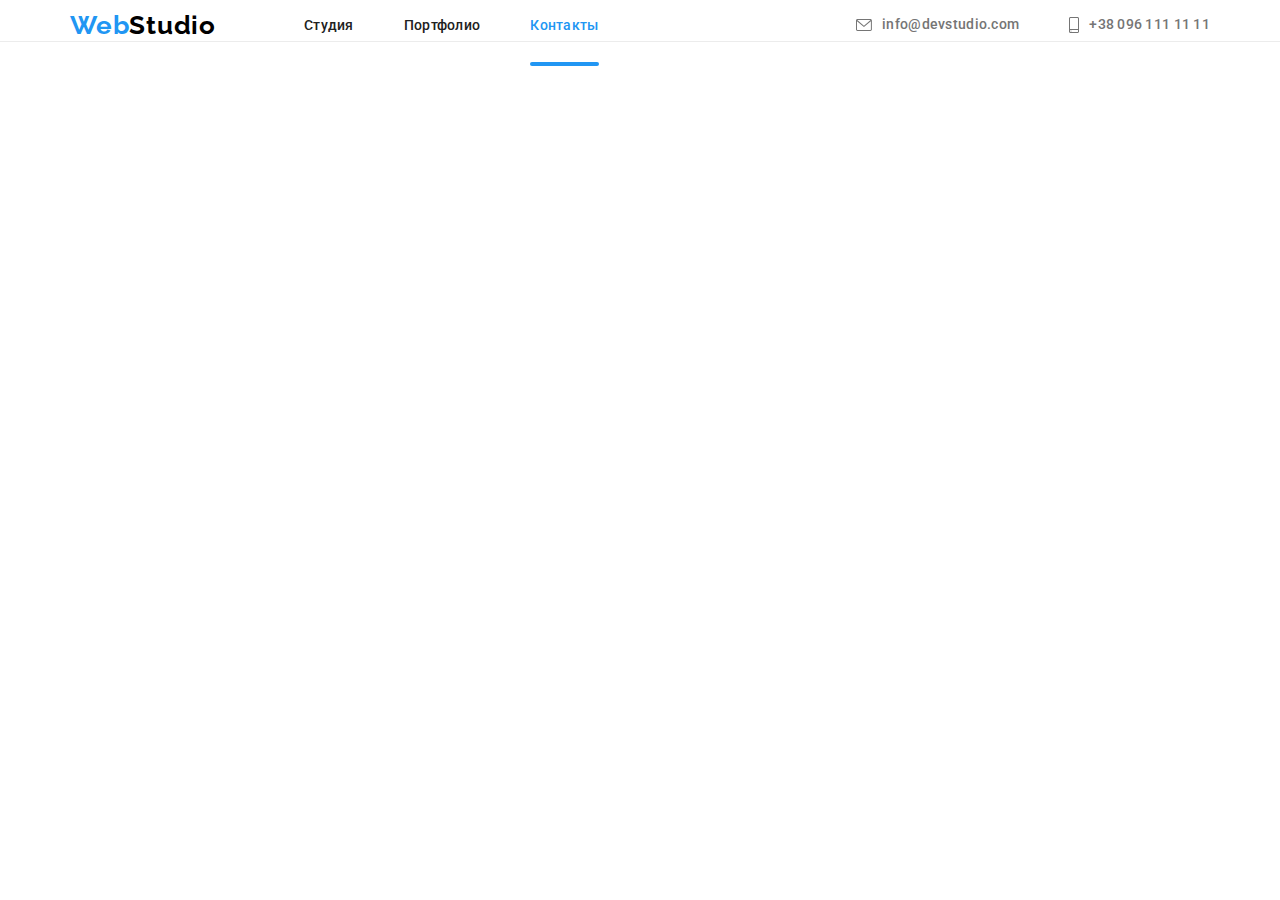
==== commit f20387dc: "menumobile" ====
--- a/contacts.html
+++ b/contacts.html
@@ -59,7 +59,7 @@
       <div class="mobile-menu" data-menu>
         <div class="container mobile-menu__container">
           <button class="mobile-menu__btn" data-menu-close>
-            <svg class="mobile-menu__icon" width="40" height="40">
+            <svg class="mobile-menu__icon hover-focus" width="40" height="40">
               <use href="./images/icons.svg#icon-closebtn"></use>
             </svg>
           </button>
@@ -71,22 +71,36 @@
           <ul class="mobile-contacts">
             <li>
               <div class="mobile-contacts-box">
-                <a href="mailto:info@devstudio.com" class="mobile-contact__link"
+                <a href="tel:+380961111111" class="mobile-contacts__link number"
+                  ><svg class="icon-phone" width="10" height="16">
+                    <use href="./images/icons.svg#icon-smartphone"></use>
+                  </svg>
+                  +38 096 111 11 11</a
+                >
+              </div>
+            </li>
+            <li>
+              <div class="mobile-contacts-box">
+                <a href="mailto:info@devstudio.com" class="mobile-contacts__link mail"
                   ><svg class="icon-letter" width="16" height="14">
                     <use href="./images/icons.svg#icon-letter"></use></svg
                   >info@devstudio.com</a
                 >
               </div>
             </li>
-            <li>
-              <div class="mobile-contacts-box">
-                <a href="tel:+380961111111" class="mobile-contact__link"
-                  ><svg class="icon-phone" width="10" height="16">
-                    <use href="./images/icons.svg#icon-smartphone"></use>
-                  </svg>
-                  +38 096 111 11 11</a
-                >
-              </div>
+          </ul>
+          <ul class="mobile-social-menu">
+            <li class="mobile-social-menu__items">
+              <a href="" class="mobile-social-menu__links">Instagram</a>
+            </li>
+            <li class="mobile-social-menu__items">
+              <a href="" class="mobile-social-menu__links">Twitter</a>
+            </li>
+            <li class="mobile-social-menu__items">
+              <a href="" class="mobile-social-menu__links">Facebook</a>
+            </li>
+            <li class="mobile-social-menu__items">
+              <a href="" class="mobile-social-menu__links">LinkedIn</a>
             </li>
           </ul>
         </div>
@@ -176,5 +190,6 @@
         </form>
       </div>
     </footer> -->
+    <script src="./js/mobile-menu.js"></script>
   </body>
 </html>
--- a/css/main.min.css
+++ b/css/main.min.css
@@ -1 +1 @@
-:root{--primary-text-colorry: #212121;--accent-text-color: #2196F3;--text-color: #757575;--logo-color-header: #000000;--color-white: #FFFFFF;--bgcolor-black: #2F303A;--adress-color: rgba(255, 255, 255, 0.6);--background-color: #E5E5E5;--background-color-team: #F5F4FA;--font-family-secondary: "Raleway", sans-serif;--font-family-primary: "Roboto", sans-serif;--icons-color: #AFB1B8;--transition-dur-func: 250ms cubic-bezier(0.4, 0, 0.2, 1)}.visually-hidden{position:absolute;width:1px;height:1px;margin:-1px;border:0;padding:0;white-space:nowrap;clip-path:inset(100%);clip:rect(0 0 0 0);overflow:hidden}.modal-close-btn,.footer-user-btn,.footer-user-input-box{display:flex;justify-content:center;align-items:center}.container{padding-left:15px;padding-right:15px}@media screen and (min-width: 480px){.container{width:480px;margin-right:auto;margin-left:auto}}@media screen and (min-width: 768px){.container{width:738px}}@media screen and (min-width: 1200px){.container{width:1170px}}h1,h2,h3,p{margin-top:0;margin-bottom:0}ul,ol{padding-left:0;margin-top:0;margin-bottom:0;list-style:none}img{display:block;max-width:100%;height:auto}.link{text-decoration:none}body{font-family:"Roboto",sans-serif;color:var(--primary-text-colorry);background-color:var(--color-white);font-size:14px;letter-spacing:.03em}ul{list-style:none}a{text-decoration:none}.section{padding-bottom:94px;padding-top:94px}button{cursor:pointer;font-family:var(--font-family-primary);border:none;display:block;margin:0 auto}button:hover,button:focus{background-color:var(--accent-text-color);color:var(--color-white)}@media screen and (max-width: 767px){.mobile-menu{position:fixed;height:100%;width:100%;top:0;left:0;background-color:#fff;visibility:hidden;opacity:0;pointer-events:none}.mobile-menu.is-open{visibility:visible;opacity:1;pointer-events:auto;transition:opacity var(--transition-dur-func),visibility var(--transition-dur-func)}.mobile-menu-open{background-color:rgba(0,0,0,0);border:none;line-height:0;margin:0;padding:0}.mobile-menu__container{position:relative;padding-top:48px;padding-bottom:48px;padding-left:25px}.mobile-menu__btn{position:absolute;background-color:rgba(0,0,0,0);border:none;line-height:0;padding:0;top:10px;right:15px}}@media screen and (min-width: 768px){.mobile-menu{display:none}}.footer-user-input{display:block;padding-left:16px;width:358px;height:50px;border:1px solid rgba(255,255,255,.3);border-radius:4px;background-color:var(--bgcolor-black);color:var(--color-white);font-size:16px;transition:border-color var(--transition-dur-func)}.footer-user-input:hover,.footer-user-input:focus{border-color:var(--accent-text-color);outline:none}.footer-user-input::placeholder{letter-spacing:.03em;color:rgba(255,255,255,.6)}.footer-user-title{font-weight:700;font-size:14px;line-height:1.14;letter-spacing:.03em;text-transform:uppercase;margin-bottom:20px;color:var(--color-white)}.footer-user-btn{padding:10px 28px;margin-left:12px;box-shadow:0px 4px 4px rgba(0,0,0,.15);border-radius:4px;background-color:var(--accent-text-color);font-weight:700;font-size:16px;line-height:1.88;letter-spacing:.06em;color:var(--color-white)}.footer-user-form{margin-left:auto}.footer-user-icon{fill:currentColor;color:var(--color-white);margin-left:10px}p.overlay-portfolio-text{background:rgba(33,150,243,.9);font-weight:400;font-size:18px;line-height:1.56;letter-spacing:.03em;color:var(--color-white);position:absolute;left:0;top:0;text-align:start;height:100%;width:100%;overflow:auto;transform:translateY(100%);transition:transform 250ms cubic-bezier(0.4, 0, 0.2, 1);padding:63px 24px}.overlay-portfolio{position:relative;display:block;overflow:hidden}.img-portfolio-links:hover .overlay-portfolio-text,.img-portfolio-links:focus .overlay-portfolio-text{transform:translateY(0%)}.backdrop{position:fixed;width:100%;height:100%;background-color:rgba(0,0,0,.2);z-index:100;top:0;left:0;transition:opacity var(--transition-dur-func),visibility var(--transition-dur-func)}.modal{position:absolute;top:50%;left:50%;transform:translate(-50%, -50%);width:528px;height:581px;background-color:var(--color-white);padding:40px}.modal-close-btn{position:absolute;top:10px;right:10px;background-color:rgba(0,0,0,0);width:30px;height:30px;padding:0;fill:currentColor;color:#000;border:1px solid rgba(0,0,0,.1);border-radius:50%;transition:color var(--transition-dur-func),background-color var(--transition-dur-func)}.modal-close-btn:focus,.modal-close-btn:hover{background-color:var(--accent-text-color);color:var(--color-white)}.backdrop.is-hidden{opacity:0;visibility:hidden;pointer-events:none}.modal-form-btn{padding:10px 52px;background-color:var(--accent-text-color);box-shadow:0px 4px 4px rgba(0,0,0,.15);border-radius:4px;font-weight:700;font-size:16px;line-height:1.88;letter-spacing:.06em;margin-top:30px;color:var(--color-white)}.modal-form-title{font-weight:700;font-size:20px;line-height:1.15;text-align:center}.modal-form-main{display:flex;flex-direction:column;align-items:center}.modal-form-field{width:100%;margin-top:10px}.modal-form-field:nth-child(2){margin-top:12px}.modal-form-field:nth-child(5){margin-bottom:20px}.modal-form-input{position:relative;width:100%;height:40px;border:1px solid rgba(33,33,33,.2);border-radius:4px;padding-left:42px;font-size:16px;transition:border-color var(--transition-dur-func)}.modal-form-input:focus{border-color:var(--accent-text-color);outline:none}.hover-box{position:absolute;width:100%;height:100%;border:1px solid rgba(33,33,33,.2);border-radius:4px;top:0;left:0;transition:border-color var(--transition-dur-func)}.hover-box:hover{border-color:var(--accent-text-color)}.modal-form-input-desc{display:block;margin-bottom:4px;font-size:12px;line-height:1.16;letter-spacing:.01em;color:var(--text-color)}.modal-form-input-box{display:block;position:relative}.modal-form-input-icon{display:block;position:absolute;top:50%;left:14px;transform:translateY(-50%);fill:currentColor;transition:color var(--transition-dur-func)}.modal-form-input:focus+.modal-form-input-icon,.hover-box:hover+.modal-form-input-icon{color:var(--accent-text-color)}.modal-form-message{position:relative;resize:none;width:100%;height:120px;padding:12px 16px;border:1px solid rgba(33,33,33,.2);border-radius:4px;transition:border-color var(--transition-dur-func);overflow:auto}.modal-form-message::placeholder{text-transform:uppercase}.modal-form-message:focus,.modal-form-message:hover{border-color:var(--accent-text-color);outline:none}.modal-form-check-desc{font-weight:400;font-size:14px;line-height:1.71;letter-spacing:.03em;color:var(--text-color)}.modal-form-check-desc::before{content:"";display:inline-flex;width:16px;height:15px;border-radius:2px;border:1px solid var(--primary-text-colorry);cursor:pointer;margin:0}.modal-form-check:checked+.modal-form-check-desc::before{background-image:url(../images/check.svg);background-size:contain;background-position:50% 50%}.modal-form-check-link{color:var(--accent-text-color)}@media screen and (max-width: 767px){.header-navigation__links{display:none}.header__contacts{display:none}}.header-container{display:flex;align-items:center;justify-content:space-between;padding-top:10px}@media screen and (min-width: 768px){.mobile-menu-open{display:none}.header-navigation{display:flex;align-items:center}.header-navigation__links{display:flex;margin-left:88px;gap:50px}.header{border-bottom:1px solid #ececec}.header-navigation__links a{transition:color var(--transition-dur-func);font-style:normal;color:var(--primary-text-colorry);font-weight:500;font-size:14px;line-height:1.14;letter-spacing:.02em}.header-navigation__links a:hover,.header-navigation__links a:focus{color:var(--accent-text-color)}.header__contacts{text-align:start}.header-navigation__link{position:relative;transition:color var(--transition-dur-func)}.header-navigation__link:hover,.header-navigation__link:focus{color:var(--accent-text-color)}.header__contact-link{position:relative;transition:color var(--transition-dur-func)}.header__contact-link:hover,.header__contact-link:focus{color:var(--accent-text-color)}.current::after{content:"";position:absolute;display:flex;margin-top:28px;width:100%;height:4px;border-radius:2px;background-color:var(--accent-text-color)}.icon-letter{margin-right:10px;fill:currentColor}.icon-phone{margin-right:10px;fill:currentColor}.header__contacts a{display:flex;align-items:center;font-style:normal;font-weight:500;font-size:14px;line-height:1.14;letter-spacing:.02em;color:var(--text-color)}.header-navigation__links .current{color:var(--accent-text-color)}.logo{font-family:"Raleway";font-style:normal;font-weight:700;font-size:26px;line-height:1.19;letter-spacing:.03em;text-decoration:none;color:var(--accent-text-color)}.logo__studio{color:var(--logo-color-header)}}.hero{background-image:linear-gradient(rgba(47, 48, 58, 0.4), rgba(47, 48, 58, 0.4)),url(..//images/bgheroimg.jpg);background-repeat:no-repeat;background-size:1600px;background-size:cover;max-width:1600px;height:600px;background-color:#c4c4c4}.hero_position{margin:0 auto;padding:200px 0}.hero__title{font-weight:900;font-size:44px;line-height:1.36;text-align:center;letter-spacing:.06em;text-transform:uppercase;color:var(--color-white, white);display:block;margin-bottom:30px;margin-left:auto;margin-right:auto;width:696px}.hero__button{font-weight:700;font-size:16px;line-height:1.875;text-align:center;letter-spacing:.06em;color:var(--color-white, white);background:var(--accent-text-color);padding-top:10px;padding-bottom:10px;padding-left:32px;padding-right:32px;border:none;display:block;min-width:200px;border-radius:4px;margin-left:auto;margin-right:auto}.icons-advantage{background:#f5f4fa;border-radius:4px;width:270px;height:120px;padding:25px 101px}.advantage h3{font-style:normal;font-weight:700;font-size:14px;line-height:1.143;letter-spacing:.03em;text-transform:uppercase;color:var(--primary-text-colorry)}.advantage p{font-style:normal;font-weight:400;font-size:14px;line-height:1.7;letter-spacing:.03em;color:var(--text-color, #757575)}.our-advantage{display:flex;justify-content:center;gap:30px}.our-advantage h3{margin-bottom:10px}.items-advantage{width:270px;text-align:start;margin-bottom:30px}.our-work{display:flex;flex-wrap:wrap;gap:30px;justify-content:center}.work-title{font-style:normal;font-weight:700;font-size:36px;line-height:1.17;text-align:center;letter-spacing:.03em;margin-bottom:50px;color:var(--primary-text-colorry)}.work{padding-top:0px}.work-img-text{font-weight:700;line-height:1.14;text-align:center;text-transform:uppercase;color:#fff;background:rgba(47,48,58,.8);position:absolute;width:100%;height:70px;bottom:0%;display:flex;justify-content:center;align-items:center}.our-work-img{position:relative}.team{background-color:var(--background-color-team)}.team-img-titles{margin-bottom:10px}.info-team{padding:30px 0}.title-team{font-style:normal;font-weight:700;font-size:36px;line-height:1.17;text-align:center;letter-spacing:.03em;color:var(--primary-text-colorry);margin-bottom:50px;margin-left:auto;margin-right:auto}.our-team h3{font-style:normal;font-weight:500;font-size:16px;line-height:1.19;letter-spacing:.03em;color:var(--primary-text-colorry)}.our-team p{font-style:normal;font-weight:400;font-size:16px;line-height:1.19;letter-spacing:.03em;color:var(--text-color)}.our-team{display:flex;flex-wrap:wrap;gap:30px;justify-content:center;text-align:center}.our-team li{background-color:#fff;border-radius:0px 0px 4px 4px;box-shadow:0px 1px 3px rgba(0,0,0,.12),0px 1px 1px rgba(0,0,0,.14),0px 2px 1px rgba(0,0,0,.2)}.social-list-team{display:flex;gap:10px;justify-content:center;margin-top:16px}.social-list-team li{box-shadow:none}.social-links-team{display:flex;width:44px;border-radius:50%;height:44px;background-color:#fff;justify-content:center;align-items:center;color:var(--icons-color);transition:color var(--transition-dur-func),background-color var(--transition-dur-func)}.social-links-team:hover,.social-links-team:focus{color:var(--color-white);background-color:var(--accent-text-color)}.social-team-icons{fill:currentColor}.clients-items{display:flex;width:170px;height:92px;justify-content:center;align-items:center}.clients-title{text-align:center;margin-bottom:50px;font-weight:700;font-size:36px;line-height:1.16}.list-clients{display:flex;justify-content:center;gap:30px}.links-clients{display:flex;border:1px solid #afb1b8;border-radius:4px;width:170px;height:92px;justify-content:center;align-items:center;color:var(--icons-color);transition:color var(--transition-dur-func),border-color var(--transition-dur-func)}.links-clients:hover,.links-clients:focus{border-color:var(--accent-text-color);color:var(--accent-text-color)}.clients-icon{fill:currentColor}.social-links-items-footer{display:flex;width:44px;color:var(--color-white);height:44px;border-radius:50%;background-color:rgba(255,255,255,.1);justify-content:center;align-items:center;transition:background-color var(--transition-dur-func)}.social-links-items-footer:hover,.social-links-items-footer:focus{background-color:var(--accent-text-color)}.footer-list-title{font-weight:700;font-size:14px;line-height:1.14;letter-spacing:.03em;text-transform:uppercase;color:var(--color-white);margin-bottom:20px}.social-links-list{display:flex;width:206px;gap:10px}.footer-links{display:flex;align-items:baseline}.social-links-footer{margin-left:70px}address{margin-top:20px}.links-address li:not(:last-child){margin-bottom:9px}.links-address a{font-style:normal;font-weight:400;font-size:14px;line-height:1.7;letter-spacing:.03em;color:var(--adress-color);transition:color var(--transition-dur-func)}.links-address a:hover,.links-address a:focus{color:var(--accent-text-color)}footer{background-color:var(--bgcolor-black);padding:60px 0}.logo-studio-footer{color:var(--color-white)}.social-list-icons-footer{fill:currentColor}.portfolio-menu{display:flex;justify-content:center;gap:8px;margin-bottom:50px}.img-portfolio{display:flex;flex-wrap:wrap;gap:30px}.img-portfolio li{width:370px}.img-portfolio-items,.portfolio-menu-items{transition:box-shadow var(--transition-dur-func)}.img-portfolio-links{display:block;transition:box-shadow var(--transition-dur-func)}.img-portfolio-links:hover,.img-portfolio-links:focus{box-shadow:0px 1px 1px rgba(0,0,0,.12),0px 4px 4px rgba(0,0,0,.06),1px 4px 6px rgba(0,0,0,.16)}.btn-portfolio-menu:hover,.btn-portfolio-menu:focus{box-shadow:0px 1px 1px rgba(0,0,0,.12),0px 4px 4px rgba(0,0,0,.06),1px 4px 6px rgba(0,0,0,.16);background-color:var(--accent-text-color);color:var(--color-white)}.galery-portfolio button{font-family:"Roboto",sans-serif;font-style:normal;font-weight:500;font-size:16px;line-height:1.625;letter-spacing:.03em;color:var(--primary-text-colorry);background-color:var(--background-color-team);border-radius:4px;border:var(--primary-text-colorry);padding:6px 22px;border:none;display:block;min-width:70px;border-radius:4px;margin-left:auto;margin-right:auto;transition:background-color var(--transition-dur-func),color var(--transition-dur-func),box-shadow var(--transition-dur-func)}.galery-portfolio h2{font-style:normal;font-weight:700;font-size:18px;line-height:2;letter-spacing:.06em;color:var(--primary-text-colorry)}.galery-portfolio p{font-style:normal;font-weight:400;font-size:16px;line-height:1.875;letter-spacing:.03em;margin-top:4px}.info-portfolio p{color:var(--text-color)}.galery-portfolio::not-child{color:var(--color-white)}.info-portfolio{border:1px solid #eee;padding:20px 24px}/*# sourceMappingURL=main.min.css.map */+:root{--primary-text-colorry: #212121;--accent-text-color: #2196F3;--text-color: #757575;--logo-color-header: #000000;--color-white: #FFFFFF;--bgcolor-black: #2F303A;--adress-color: rgba(255, 255, 255, 0.6);--background-color: #E5E5E5;--background-color-team: #F5F4FA;--font-family-secondary: "Raleway", sans-serif;--font-family-primary: "Roboto", sans-serif;--icons-color: #AFB1B8;--transition-dur-func: 250ms cubic-bezier(0.4, 0, 0.2, 1)}.visually-hidden{position:absolute;width:1px;height:1px;margin:-1px;border:0;padding:0;white-space:nowrap;clip-path:inset(100%);clip:rect(0 0 0 0);overflow:hidden}.modal-close-btn,.footer-user-btn,.footer-user-input-box{display:flex;justify-content:center;align-items:center}.container{padding-left:15px;padding-right:15px}@media screen and (min-width: 480px){.container{width:480px;margin-right:auto;margin-left:auto}}@media screen and (min-width: 768px){.container{width:738px}}@media screen and (min-width: 1200px){.container{width:1170px}}h1,h2,h3,p{margin-top:0;margin-bottom:0}ul,ol{padding-left:0;margin-top:0;margin-bottom:0;list-style:none}img{display:block;max-width:100%;height:auto}.link{text-decoration:none}body{font-family:"Roboto",sans-serif;color:var(--primary-text-colorry);background-color:var(--color-white);font-size:14px;letter-spacing:.03em}ul{list-style:none}a{text-decoration:none}.section{padding-bottom:94px;padding-top:94px}button{cursor:pointer;font-family:var(--font-family-primary);border:none;display:block;margin:0 auto}button:hover,button:focus{background-color:var(--accent-text-color);color:var(--color-white)}@media screen and (max-width: 767px){.mobile-menu{position:fixed;height:100%;width:100%;top:0;left:0;background-color:#fff;visibility:hidden;opacity:0;pointer-events:none}.mobile-menu.is-open{visibility:visible;opacity:1;pointer-events:auto;transition:opacity var(--transition-dur-func),visibility var(--transition-dur-func)}.mobile-menu-open{background-color:rgba(0,0,0,0);border:none;line-height:0;margin:0;padding:0}.mobile-menu__container{position:relative;padding-top:48px;padding-bottom:48px;padding-left:40px}.mobile-menu__btn{position:absolute;background-color:rgba(0,0,0,0);border:none;line-height:0;padding:0;top:10px;right:15px}.mobile-menu__icon.hover-focus{fill:currentColor;transition:color var(--transition-dur-func)}.mobile-menu__icon.hover-focus:hover,.mobile-menu__icon.hover-focus:focus{color:var(--accent-text-color);background-color:rgba(0,0,0,0)}.mobile-navigation a{transition:color var(--transition-dur-func);color:var(--primary-text-colorry);font-weight:500;font-size:40px;line-height:1.17;letter-spacing:.02em}.mobile-navigation a:hover,.mobile-navigation a:focus{color:var(--accent-text-color)}.mobile-contacts a{font-style:normal;font-weight:500;letter-spacing:.02em}.number{font-size:34px;line-height:1.17;color:var(--accent-text-color)}.mail{font-size:24px;line-height:1.16;color:var(--text-color)}.mobile-contacts__link{transition:color var(--transition-dur-func)}.mobile-contacts__link:hover,.mobile-contacts__link:focus{color:var(--accent-text-color)}.mobile-contacts{margin-top:200px}.mobile-social-menu{display:flex;align-items:center;justify-content:space-between;font-size:18px;line-height:1.22;margin-top:64px}.mobile-social-menu a{color:var(--accent-text-color)}}@media screen and (min-width: 768px){.mobile-menu{display:none}}.footer-user-input{display:block;padding-left:16px;width:358px;height:50px;border:1px solid rgba(255,255,255,.3);border-radius:4px;background-color:var(--bgcolor-black);color:var(--color-white);font-size:16px;transition:border-color var(--transition-dur-func)}.footer-user-input:hover,.footer-user-input:focus{border-color:var(--accent-text-color);outline:none}.footer-user-input::placeholder{letter-spacing:.03em;color:rgba(255,255,255,.6)}.footer-user-title{font-weight:700;font-size:14px;line-height:1.14;letter-spacing:.03em;text-transform:uppercase;margin-bottom:20px;color:var(--color-white)}.footer-user-btn{padding:10px 28px;margin-left:12px;box-shadow:0px 4px 4px rgba(0,0,0,.15);border-radius:4px;background-color:var(--accent-text-color);font-weight:700;font-size:16px;line-height:1.88;letter-spacing:.06em;color:var(--color-white)}.footer-user-form{margin-left:auto}.footer-user-icon{fill:currentColor;color:var(--color-white);margin-left:10px}p.overlay-portfolio-text{background:rgba(33,150,243,.9);font-weight:400;font-size:18px;line-height:1.56;letter-spacing:.03em;color:var(--color-white);position:absolute;left:0;top:0;text-align:start;height:100%;width:100%;overflow:auto;transform:translateY(100%);transition:transform 250ms cubic-bezier(0.4, 0, 0.2, 1);padding:63px 24px}.overlay-portfolio{position:relative;display:block;overflow:hidden}.img-portfolio-links:hover .overlay-portfolio-text,.img-portfolio-links:focus .overlay-portfolio-text{transform:translateY(0%)}.backdrop{position:fixed;width:100%;height:100%;background-color:rgba(0,0,0,.2);z-index:100;top:0;left:0;transition:opacity var(--transition-dur-func),visibility var(--transition-dur-func)}.modal{position:absolute;top:50%;left:50%;transform:translate(-50%, -50%);width:528px;height:581px;background-color:var(--color-white);padding:40px}.modal-close-btn{position:absolute;top:10px;right:10px;background-color:rgba(0,0,0,0);width:30px;height:30px;padding:0;fill:currentColor;color:#000;border:1px solid rgba(0,0,0,.1);border-radius:50%;transition:color var(--transition-dur-func),background-color var(--transition-dur-func)}.modal-close-btn:focus,.modal-close-btn:hover{background-color:var(--accent-text-color);color:var(--color-white)}.backdrop.is-hidden{opacity:0;visibility:hidden;pointer-events:none}.modal-form-btn{padding:10px 52px;background-color:var(--accent-text-color);box-shadow:0px 4px 4px rgba(0,0,0,.15);border-radius:4px;font-weight:700;font-size:16px;line-height:1.88;letter-spacing:.06em;margin-top:30px;color:var(--color-white)}.modal-form-title{font-weight:700;font-size:20px;line-height:1.15;text-align:center}.modal-form-main{display:flex;flex-direction:column;align-items:center}.modal-form-field{width:100%;margin-top:10px}.modal-form-field:nth-child(2){margin-top:12px}.modal-form-field:nth-child(5){margin-bottom:20px}.modal-form-input{position:relative;width:100%;height:40px;border:1px solid rgba(33,33,33,.2);border-radius:4px;padding-left:42px;font-size:16px;transition:border-color var(--transition-dur-func)}.modal-form-input:focus{border-color:var(--accent-text-color);outline:none}.hover-box{position:absolute;width:100%;height:100%;border:1px solid rgba(33,33,33,.2);border-radius:4px;top:0;left:0;transition:border-color var(--transition-dur-func)}.hover-box:hover{border-color:var(--accent-text-color)}.modal-form-input-desc{display:block;margin-bottom:4px;font-size:12px;line-height:1.16;letter-spacing:.01em;color:var(--text-color)}.modal-form-input-box{display:block;position:relative}.modal-form-input-icon{display:block;position:absolute;top:50%;left:14px;transform:translateY(-50%);fill:currentColor;transition:color var(--transition-dur-func)}.modal-form-input:focus+.modal-form-input-icon,.hover-box:hover+.modal-form-input-icon{color:var(--accent-text-color)}.modal-form-message{position:relative;resize:none;width:100%;height:120px;padding:12px 16px;border:1px solid rgba(33,33,33,.2);border-radius:4px;transition:border-color var(--transition-dur-func);overflow:auto}.modal-form-message::placeholder{text-transform:uppercase}.modal-form-message:focus,.modal-form-message:hover{border-color:var(--accent-text-color);outline:none}.modal-form-check-desc{font-weight:400;font-size:14px;line-height:1.71;letter-spacing:.03em;color:var(--text-color)}.modal-form-check-desc::before{content:"";display:inline-flex;width:16px;height:15px;border-radius:2px;border:1px solid var(--primary-text-colorry);cursor:pointer;margin:0}.modal-form-check:checked+.modal-form-check-desc::before{background-image:url(../images/check.svg);background-size:contain;background-position:50% 50%}.modal-form-check-link{color:var(--accent-text-color)}@media screen and (max-width: 767px){.header-navigation__links{display:none}.header__contacts{display:none}}.header-container{display:flex;align-items:center;justify-content:space-between;padding-top:10px}.logo{font-family:"Raleway";font-style:normal;font-weight:700;font-size:24px;line-height:1.16;letter-spacing:.03em;text-decoration:none;color:var(--accent-text-color)}.logo__studio{color:var(--logo-color-header)}@media screen and (min-width: 768px){.mobile-menu-open{display:none}.header-navigation{display:flex;align-items:center}.header-navigation__links{display:flex;margin-left:88px;gap:50px}.header{border-bottom:1px solid #ececec}.header-navigation__links a{transition:color var(--transition-dur-func);font-style:normal;color:var(--primary-text-colorry);font-weight:500;font-size:14px;line-height:1.14;letter-spacing:.02em}.header-navigation__links a:hover,.header-navigation__links a:focus{color:var(--accent-text-color)}.header__contacts{text-align:start}.header__contacts-box--margin{margin-bottom:10px}.header-navigation__link{position:relative;transition:color var(--transition-dur-func)}.header-navigation__link:hover,.header-navigation__link:focus{color:var(--accent-text-color)}.header__contact-link{position:relative;transition:color var(--transition-dur-func)}.header__contact-link:hover,.header__contact-link:focus{color:var(--accent-text-color)}.current::after{content:"";position:absolute;display:flex;margin-top:28px;width:100%;height:4px;border-radius:2px;background-color:var(--accent-text-color)}.icon-letter{margin-right:10px;fill:currentColor}.icon-phone{margin-right:10px;fill:currentColor}.header__contacts a{display:flex;align-items:center;font-style:normal;font-weight:500;font-size:14px;line-height:1.14;letter-spacing:.02em;color:var(--text-color)}.header-navigation__links .current{color:var(--accent-text-color)}.logo{font-size:26px;line-height:1.19;text-decoration:none;color:var(--accent-text-color)}.logo__studio{color:var(--logo-color-header)}}@media screen and (min-width: 1200px){.header__contacts{display:flex;margin-left:auto;gap:50px;align-items:center}.header__contacts-box{display:flex;justify-content:center;align-items:center}.header__contacts-box--margin{margin-bottom:0}}.hero{background-image:linear-gradient(rgba(47, 48, 58, 0.4), rgba(47, 48, 58, 0.4)),url(..//images/bgheroimg.jpg);background-repeat:no-repeat;background-size:1600px;background-size:cover;max-width:1600px;height:600px;background-color:#c4c4c4}.hero_position{margin:0 auto;padding:200px 0}.hero__title{font-weight:900;font-size:44px;line-height:1.36;text-align:center;letter-spacing:.06em;text-transform:uppercase;color:var(--color-white, white);display:block;margin-bottom:30px;margin-left:auto;margin-right:auto;width:696px}.hero__button{font-weight:700;font-size:16px;line-height:1.875;text-align:center;letter-spacing:.06em;color:var(--color-white, white);background:var(--accent-text-color);padding-top:10px;padding-bottom:10px;padding-left:32px;padding-right:32px;border:none;display:block;min-width:200px;border-radius:4px;margin-left:auto;margin-right:auto}.icons-advantage{background:#f5f4fa;border-radius:4px;width:270px;height:120px;padding:25px 101px}.advantage h3{font-style:normal;font-weight:700;font-size:14px;line-height:1.143;letter-spacing:.03em;text-transform:uppercase;color:var(--primary-text-colorry)}.advantage p{font-style:normal;font-weight:400;font-size:14px;line-height:1.7;letter-spacing:.03em;color:var(--text-color, #757575)}.our-advantage{display:flex;justify-content:center;gap:30px}.our-advantage h3{margin-bottom:10px}.items-advantage{width:270px;text-align:start;margin-bottom:30px}.our-work{display:flex;flex-wrap:wrap;gap:30px;justify-content:center}.work-title{font-style:normal;font-weight:700;font-size:36px;line-height:1.17;text-align:center;letter-spacing:.03em;margin-bottom:50px;color:var(--primary-text-colorry)}.work{padding-top:0px}.work-img-text{font-weight:700;line-height:1.14;text-align:center;text-transform:uppercase;color:#fff;background:rgba(47,48,58,.8);position:absolute;width:100%;height:70px;bottom:0%;display:flex;justify-content:center;align-items:center}.our-work-img{position:relative}.team{background-color:var(--background-color-team)}.team-img-titles{margin-bottom:10px}.info-team{padding:30px 0}.title-team{font-style:normal;font-weight:700;font-size:36px;line-height:1.17;text-align:center;letter-spacing:.03em;color:var(--primary-text-colorry);margin-bottom:50px;margin-left:auto;margin-right:auto}.our-team h3{font-style:normal;font-weight:500;font-size:16px;line-height:1.19;letter-spacing:.03em;color:var(--primary-text-colorry)}.our-team p{font-style:normal;font-weight:400;font-size:16px;line-height:1.19;letter-spacing:.03em;color:var(--text-color)}.our-team{display:flex;flex-wrap:wrap;gap:30px;justify-content:center;text-align:center}.our-team li{background-color:#fff;border-radius:0px 0px 4px 4px;box-shadow:0px 1px 3px rgba(0,0,0,.12),0px 1px 1px rgba(0,0,0,.14),0px 2px 1px rgba(0,0,0,.2)}.social-list-team{display:flex;gap:10px;justify-content:center;margin-top:16px}.social-list-team li{box-shadow:none}.social-links-team{display:flex;width:44px;border-radius:50%;height:44px;background-color:#fff;justify-content:center;align-items:center;color:var(--icons-color);transition:color var(--transition-dur-func),background-color var(--transition-dur-func)}.social-links-team:hover,.social-links-team:focus{color:var(--color-white);background-color:var(--accent-text-color)}.social-team-icons{fill:currentColor}.clients-items{display:flex;width:170px;height:92px;justify-content:center;align-items:center}.clients-title{text-align:center;margin-bottom:50px;font-weight:700;font-size:36px;line-height:1.16}.list-clients{display:flex;justify-content:center;gap:30px}.links-clients{display:flex;border:1px solid #afb1b8;border-radius:4px;width:170px;height:92px;justify-content:center;align-items:center;color:var(--icons-color);transition:color var(--transition-dur-func),border-color var(--transition-dur-func)}.links-clients:hover,.links-clients:focus{border-color:var(--accent-text-color);color:var(--accent-text-color)}.clients-icon{fill:currentColor}.social-links-items-footer{display:flex;width:44px;color:var(--color-white);height:44px;border-radius:50%;background-color:rgba(255,255,255,.1);justify-content:center;align-items:center;transition:background-color var(--transition-dur-func)}.social-links-items-footer:hover,.social-links-items-footer:focus{background-color:var(--accent-text-color)}.footer-list-title{font-weight:700;font-size:14px;line-height:1.14;letter-spacing:.03em;text-transform:uppercase;color:var(--color-white);margin-bottom:20px}.social-links-list{display:flex;width:206px;gap:10px}.footer-links{display:flex;align-items:baseline}.social-links-footer{margin-left:70px}address{margin-top:20px}.links-address li:not(:last-child){margin-bottom:9px}.links-address a{font-style:normal;font-weight:400;font-size:14px;line-height:1.7;letter-spacing:.03em;color:var(--adress-color);transition:color var(--transition-dur-func)}.links-address a:hover,.links-address a:focus{color:var(--accent-text-color)}footer{background-color:var(--bgcolor-black);padding:60px 0}.logo-studio-footer{color:var(--color-white)}.social-list-icons-footer{fill:currentColor}.portfolio-menu{display:flex;justify-content:center;gap:8px;margin-bottom:50px}.img-portfolio{display:flex;flex-wrap:wrap;gap:30px}.img-portfolio li{width:370px}.img-portfolio-items,.portfolio-menu-items{transition:box-shadow var(--transition-dur-func)}.img-portfolio-links{display:block;transition:box-shadow var(--transition-dur-func)}.img-portfolio-links:hover,.img-portfolio-links:focus{box-shadow:0px 1px 1px rgba(0,0,0,.12),0px 4px 4px rgba(0,0,0,.06),1px 4px 6px rgba(0,0,0,.16)}.btn-portfolio-menu:hover,.btn-portfolio-menu:focus{box-shadow:0px 1px 1px rgba(0,0,0,.12),0px 4px 4px rgba(0,0,0,.06),1px 4px 6px rgba(0,0,0,.16);background-color:var(--accent-text-color);color:var(--color-white)}.galery-portfolio button{font-family:"Roboto",sans-serif;font-style:normal;font-weight:500;font-size:16px;line-height:1.625;letter-spacing:.03em;color:var(--primary-text-colorry);background-color:var(--background-color-team);border-radius:4px;border:var(--primary-text-colorry);padding:6px 22px;border:none;display:block;min-width:70px;border-radius:4px;margin-left:auto;margin-right:auto;transition:background-color var(--transition-dur-func),color var(--transition-dur-func),box-shadow var(--transition-dur-func)}.galery-portfolio h2{font-style:normal;font-weight:700;font-size:18px;line-height:2;letter-spacing:.06em;color:var(--primary-text-colorry)}.galery-portfolio p{font-style:normal;font-weight:400;font-size:16px;line-height:1.875;letter-spacing:.03em;margin-top:4px}.info-portfolio p{color:var(--text-color)}.galery-portfolio::not-child{color:var(--color-white)}.info-portfolio{border:1px solid #eee;padding:20px 24px}/*# sourceMappingURL=main.min.css.map */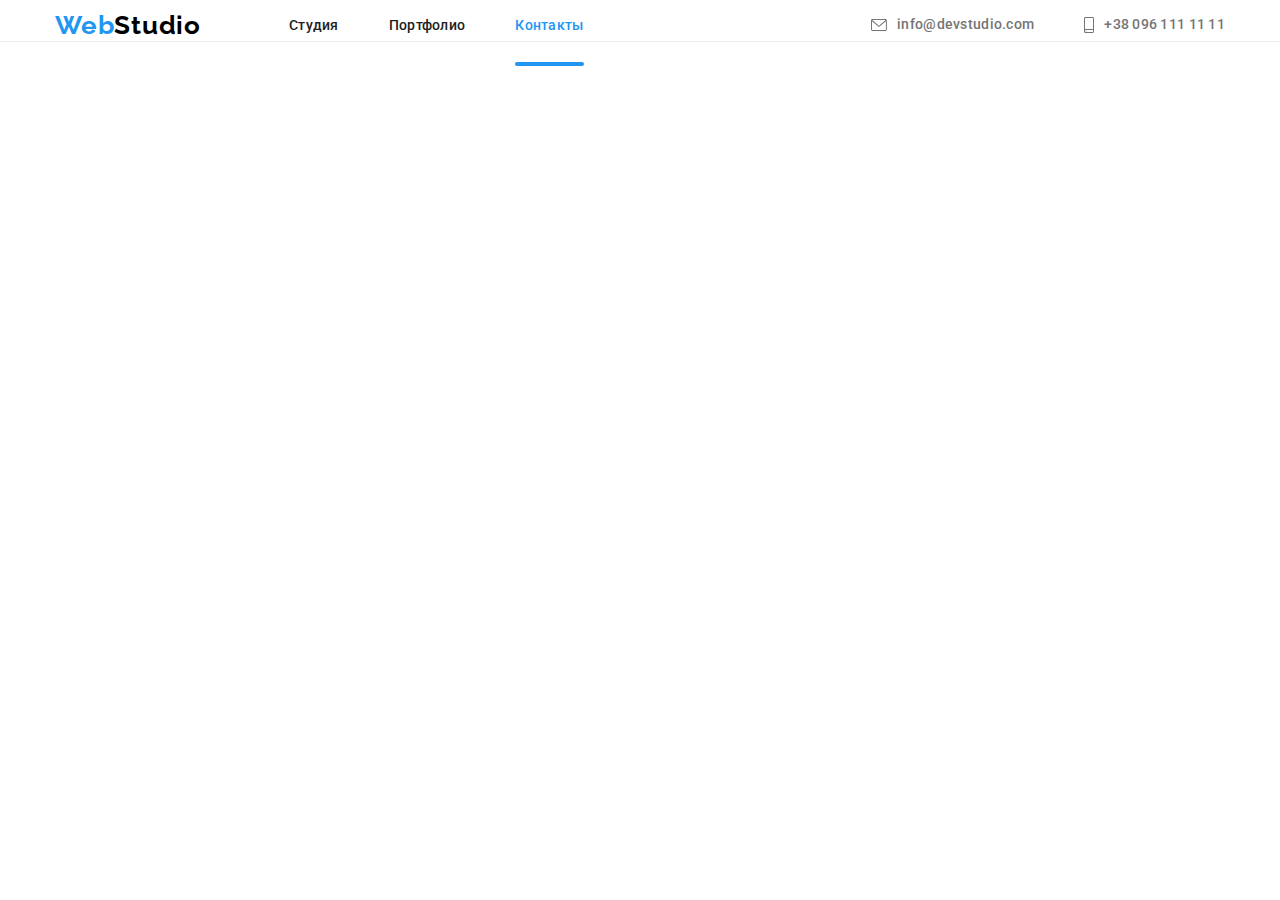
==== commit 9e9d1e45: "header" ====
--- a/contacts.html
+++ b/contacts.html
@@ -109,7 +109,8 @@
     </header>
     <!-- <footer>
       <div class="container footer-links">
-        <div>
+                <div class="footer-tablet">
+        <div class="footer-logolinks">
           <a href="./index.html" class="logo">Web<span class="logo-studio-footer">Studio</span></a>
           <address>
             <ul class="links-address">
@@ -171,6 +172,7 @@
             </ul>
           </div>
         </div>
+        </div>
         <form class="footer-user-form">
           <p class="footer-user-title">Подписывайтесь на россылку</p>
           <div class="footer-user-input-box">
--- a/css/main.min.css
+++ b/css/main.min.css
@@ -1 +1 @@
-:root{--primary-text-colorry: #212121;--accent-text-color: #2196F3;--text-color: #757575;--logo-color-header: #000000;--color-white: #FFFFFF;--bgcolor-black: #2F303A;--adress-color: rgba(255, 255, 255, 0.6);--background-color: #E5E5E5;--background-color-team: #F5F4FA;--font-family-secondary: "Raleway", sans-serif;--font-family-primary: "Roboto", sans-serif;--icons-color: #AFB1B8;--transition-dur-func: 250ms cubic-bezier(0.4, 0, 0.2, 1)}.visually-hidden{position:absolute;width:1px;height:1px;margin:-1px;border:0;padding:0;white-space:nowrap;clip-path:inset(100%);clip:rect(0 0 0 0);overflow:hidden}.modal-close-btn,.footer-user-btn,.footer-user-input-box{display:flex;justify-content:center;align-items:center}.container{padding-left:15px;padding-right:15px}@media screen and (min-width: 480px){.container{width:480px;margin-right:auto;margin-left:auto}}@media screen and (min-width: 768px){.container{width:738px}}@media screen and (min-width: 1200px){.container{width:1170px}}h1,h2,h3,p{margin-top:0;margin-bottom:0}ul,ol{padding-left:0;margin-top:0;margin-bottom:0;list-style:none}img{display:block;max-width:100%;height:auto}.link{text-decoration:none}body{font-family:"Roboto",sans-serif;color:var(--primary-text-colorry);background-color:var(--color-white);font-size:14px;letter-spacing:.03em}ul{list-style:none}a{text-decoration:none}.section{padding-bottom:94px;padding-top:94px}button{cursor:pointer;font-family:var(--font-family-primary);border:none;display:block;margin:0 auto}button:hover,button:focus{background-color:var(--accent-text-color);color:var(--color-white)}@media screen and (max-width: 767px){.mobile-menu{position:fixed;height:100%;width:100%;top:0;left:0;background-color:#fff;visibility:hidden;opacity:0;pointer-events:none}.mobile-menu.is-open{visibility:visible;opacity:1;pointer-events:auto;transition:opacity var(--transition-dur-func),visibility var(--transition-dur-func)}.mobile-menu-open{background-color:rgba(0,0,0,0);border:none;line-height:0;margin:0;padding:0}.mobile-menu__container{position:relative;padding-top:48px;padding-bottom:48px;padding-left:40px}.mobile-menu__btn{position:absolute;background-color:rgba(0,0,0,0);border:none;line-height:0;padding:0;top:10px;right:15px}.mobile-menu__icon.hover-focus{fill:currentColor;transition:color var(--transition-dur-func)}.mobile-menu__icon.hover-focus:hover,.mobile-menu__icon.hover-focus:focus{color:var(--accent-text-color);background-color:rgba(0,0,0,0)}.mobile-navigation a{transition:color var(--transition-dur-func);color:var(--primary-text-colorry);font-weight:500;font-size:40px;line-height:1.17;letter-spacing:.02em}.mobile-navigation a:hover,.mobile-navigation a:focus{color:var(--accent-text-color)}.mobile-contacts a{font-style:normal;font-weight:500;letter-spacing:.02em}.number{font-size:34px;line-height:1.17;color:var(--accent-text-color)}.mail{font-size:24px;line-height:1.16;color:var(--text-color)}.mobile-contacts__link{transition:color var(--transition-dur-func)}.mobile-contacts__link:hover,.mobile-contacts__link:focus{color:var(--accent-text-color)}.mobile-contacts{margin-top:200px}.mobile-social-menu{display:flex;align-items:center;justify-content:space-between;font-size:18px;line-height:1.22;margin-top:64px}.mobile-social-menu a{color:var(--accent-text-color)}}@media screen and (min-width: 768px){.mobile-menu{display:none}}.footer-user-input{display:block;padding-left:16px;width:358px;height:50px;border:1px solid rgba(255,255,255,.3);border-radius:4px;background-color:var(--bgcolor-black);color:var(--color-white);font-size:16px;transition:border-color var(--transition-dur-func)}.footer-user-input:hover,.footer-user-input:focus{border-color:var(--accent-text-color);outline:none}.footer-user-input::placeholder{letter-spacing:.03em;color:rgba(255,255,255,.6)}.footer-user-title{font-weight:700;font-size:14px;line-height:1.14;letter-spacing:.03em;text-transform:uppercase;margin-bottom:20px;color:var(--color-white)}.footer-user-btn{padding:10px 28px;margin-left:12px;box-shadow:0px 4px 4px rgba(0,0,0,.15);border-radius:4px;background-color:var(--accent-text-color);font-weight:700;font-size:16px;line-height:1.88;letter-spacing:.06em;color:var(--color-white)}.footer-user-form{margin-left:auto}.footer-user-icon{fill:currentColor;color:var(--color-white);margin-left:10px}p.overlay-portfolio-text{background:rgba(33,150,243,.9);font-weight:400;font-size:18px;line-height:1.56;letter-spacing:.03em;color:var(--color-white);position:absolute;left:0;top:0;text-align:start;height:100%;width:100%;overflow:auto;transform:translateY(100%);transition:transform 250ms cubic-bezier(0.4, 0, 0.2, 1);padding:63px 24px}.overlay-portfolio{position:relative;display:block;overflow:hidden}.img-portfolio-links:hover .overlay-portfolio-text,.img-portfolio-links:focus .overlay-portfolio-text{transform:translateY(0%)}.backdrop{position:fixed;width:100%;height:100%;background-color:rgba(0,0,0,.2);z-index:100;top:0;left:0;transition:opacity var(--transition-dur-func),visibility var(--transition-dur-func)}.modal{position:absolute;top:50%;left:50%;transform:translate(-50%, -50%);width:528px;height:581px;background-color:var(--color-white);padding:40px}.modal-close-btn{position:absolute;top:10px;right:10px;background-color:rgba(0,0,0,0);width:30px;height:30px;padding:0;fill:currentColor;color:#000;border:1px solid rgba(0,0,0,.1);border-radius:50%;transition:color var(--transition-dur-func),background-color var(--transition-dur-func)}.modal-close-btn:focus,.modal-close-btn:hover{background-color:var(--accent-text-color);color:var(--color-white)}.backdrop.is-hidden{opacity:0;visibility:hidden;pointer-events:none}.modal-form-btn{padding:10px 52px;background-color:var(--accent-text-color);box-shadow:0px 4px 4px rgba(0,0,0,.15);border-radius:4px;font-weight:700;font-size:16px;line-height:1.88;letter-spacing:.06em;margin-top:30px;color:var(--color-white)}.modal-form-title{font-weight:700;font-size:20px;line-height:1.15;text-align:center}.modal-form-main{display:flex;flex-direction:column;align-items:center}.modal-form-field{width:100%;margin-top:10px}.modal-form-field:nth-child(2){margin-top:12px}.modal-form-field:nth-child(5){margin-bottom:20px}.modal-form-input{position:relative;width:100%;height:40px;border:1px solid rgba(33,33,33,.2);border-radius:4px;padding-left:42px;font-size:16px;transition:border-color var(--transition-dur-func)}.modal-form-input:focus{border-color:var(--accent-text-color);outline:none}.hover-box{position:absolute;width:100%;height:100%;border:1px solid rgba(33,33,33,.2);border-radius:4px;top:0;left:0;transition:border-color var(--transition-dur-func)}.hover-box:hover{border-color:var(--accent-text-color)}.modal-form-input-desc{display:block;margin-bottom:4px;font-size:12px;line-height:1.16;letter-spacing:.01em;color:var(--text-color)}.modal-form-input-box{display:block;position:relative}.modal-form-input-icon{display:block;position:absolute;top:50%;left:14px;transform:translateY(-50%);fill:currentColor;transition:color var(--transition-dur-func)}.modal-form-input:focus+.modal-form-input-icon,.hover-box:hover+.modal-form-input-icon{color:var(--accent-text-color)}.modal-form-message{position:relative;resize:none;width:100%;height:120px;padding:12px 16px;border:1px solid rgba(33,33,33,.2);border-radius:4px;transition:border-color var(--transition-dur-func);overflow:auto}.modal-form-message::placeholder{text-transform:uppercase}.modal-form-message:focus,.modal-form-message:hover{border-color:var(--accent-text-color);outline:none}.modal-form-check-desc{font-weight:400;font-size:14px;line-height:1.71;letter-spacing:.03em;color:var(--text-color)}.modal-form-check-desc::before{content:"";display:inline-flex;width:16px;height:15px;border-radius:2px;border:1px solid var(--primary-text-colorry);cursor:pointer;margin:0}.modal-form-check:checked+.modal-form-check-desc::before{background-image:url(../images/check.svg);background-size:contain;background-position:50% 50%}.modal-form-check-link{color:var(--accent-text-color)}@media screen and (max-width: 767px){.header-navigation__links{display:none}.header__contacts{display:none}}.header-container{display:flex;align-items:center;justify-content:space-between;padding-top:10px}.logo{font-family:"Raleway";font-style:normal;font-weight:700;font-size:24px;line-height:1.16;letter-spacing:.03em;text-decoration:none;color:var(--accent-text-color)}.logo__studio{color:var(--logo-color-header)}@media screen and (min-width: 768px){.mobile-menu-open{display:none}.header-navigation{display:flex;align-items:center}.header-navigation__links{display:flex;margin-left:88px;gap:50px}.header{border-bottom:1px solid #ececec}.header-navigation__links a{transition:color var(--transition-dur-func);font-style:normal;color:var(--primary-text-colorry);font-weight:500;font-size:14px;line-height:1.14;letter-spacing:.02em}.header-navigation__links a:hover,.header-navigation__links a:focus{color:var(--accent-text-color)}.header__contacts{text-align:start}.header__contacts-box--margin{margin-bottom:10px}.header-navigation__link{position:relative;transition:color var(--transition-dur-func)}.header-navigation__link:hover,.header-navigation__link:focus{color:var(--accent-text-color)}.header__contact-link{position:relative;transition:color var(--transition-dur-func)}.header__contact-link:hover,.header__contact-link:focus{color:var(--accent-text-color)}.current::after{content:"";position:absolute;display:flex;margin-top:28px;width:100%;height:4px;border-radius:2px;background-color:var(--accent-text-color)}.icon-letter{margin-right:10px;fill:currentColor}.icon-phone{margin-right:10px;fill:currentColor}.header__contacts a{display:flex;align-items:center;font-style:normal;font-weight:500;font-size:14px;line-height:1.14;letter-spacing:.02em;color:var(--text-color)}.header-navigation__links .current{color:var(--accent-text-color)}.logo{font-size:26px;line-height:1.19;text-decoration:none;color:var(--accent-text-color)}.logo__studio{color:var(--logo-color-header)}}@media screen and (min-width: 1200px){.header__contacts{display:flex;margin-left:auto;gap:50px;align-items:center}.header__contacts-box{display:flex;justify-content:center;align-items:center}.header__contacts-box--margin{margin-bottom:0}}.hero{background-image:linear-gradient(rgba(47, 48, 58, 0.4), rgba(47, 48, 58, 0.4)),url(..//images/bgheroimg.jpg);background-repeat:no-repeat;background-size:1600px;background-size:cover;max-width:1600px;height:600px;background-color:#c4c4c4}.hero_position{margin:0 auto;padding:200px 0}.hero__title{font-weight:900;font-size:44px;line-height:1.36;text-align:center;letter-spacing:.06em;text-transform:uppercase;color:var(--color-white, white);display:block;margin-bottom:30px;margin-left:auto;margin-right:auto;width:696px}.hero__button{font-weight:700;font-size:16px;line-height:1.875;text-align:center;letter-spacing:.06em;color:var(--color-white, white);background:var(--accent-text-color);padding-top:10px;padding-bottom:10px;padding-left:32px;padding-right:32px;border:none;display:block;min-width:200px;border-radius:4px;margin-left:auto;margin-right:auto}.icons-advantage{background:#f5f4fa;border-radius:4px;width:270px;height:120px;padding:25px 101px}.advantage h3{font-style:normal;font-weight:700;font-size:14px;line-height:1.143;letter-spacing:.03em;text-transform:uppercase;color:var(--primary-text-colorry)}.advantage p{font-style:normal;font-weight:400;font-size:14px;line-height:1.7;letter-spacing:.03em;color:var(--text-color, #757575)}.our-advantage{display:flex;justify-content:center;gap:30px}.our-advantage h3{margin-bottom:10px}.items-advantage{width:270px;text-align:start;margin-bottom:30px}.our-work{display:flex;flex-wrap:wrap;gap:30px;justify-content:center}.work-title{font-style:normal;font-weight:700;font-size:36px;line-height:1.17;text-align:center;letter-spacing:.03em;margin-bottom:50px;color:var(--primary-text-colorry)}.work{padding-top:0px}.work-img-text{font-weight:700;line-height:1.14;text-align:center;text-transform:uppercase;color:#fff;background:rgba(47,48,58,.8);position:absolute;width:100%;height:70px;bottom:0%;display:flex;justify-content:center;align-items:center}.our-work-img{position:relative}.team{background-color:var(--background-color-team)}.team-img-titles{margin-bottom:10px}.info-team{padding:30px 0}.title-team{font-style:normal;font-weight:700;font-size:36px;line-height:1.17;text-align:center;letter-spacing:.03em;color:var(--primary-text-colorry);margin-bottom:50px;margin-left:auto;margin-right:auto}.our-team h3{font-style:normal;font-weight:500;font-size:16px;line-height:1.19;letter-spacing:.03em;color:var(--primary-text-colorry)}.our-team p{font-style:normal;font-weight:400;font-size:16px;line-height:1.19;letter-spacing:.03em;color:var(--text-color)}.our-team{display:flex;flex-wrap:wrap;gap:30px;justify-content:center;text-align:center}.our-team li{background-color:#fff;border-radius:0px 0px 4px 4px;box-shadow:0px 1px 3px rgba(0,0,0,.12),0px 1px 1px rgba(0,0,0,.14),0px 2px 1px rgba(0,0,0,.2)}.social-list-team{display:flex;gap:10px;justify-content:center;margin-top:16px}.social-list-team li{box-shadow:none}.social-links-team{display:flex;width:44px;border-radius:50%;height:44px;background-color:#fff;justify-content:center;align-items:center;color:var(--icons-color);transition:color var(--transition-dur-func),background-color var(--transition-dur-func)}.social-links-team:hover,.social-links-team:focus{color:var(--color-white);background-color:var(--accent-text-color)}.social-team-icons{fill:currentColor}.clients-items{display:flex;width:170px;height:92px;justify-content:center;align-items:center}.clients-title{text-align:center;margin-bottom:50px;font-weight:700;font-size:36px;line-height:1.16}.list-clients{display:flex;justify-content:center;gap:30px}.links-clients{display:flex;border:1px solid #afb1b8;border-radius:4px;width:170px;height:92px;justify-content:center;align-items:center;color:var(--icons-color);transition:color var(--transition-dur-func),border-color var(--transition-dur-func)}.links-clients:hover,.links-clients:focus{border-color:var(--accent-text-color);color:var(--accent-text-color)}.clients-icon{fill:currentColor}.social-links-items-footer{display:flex;width:44px;color:var(--color-white);height:44px;border-radius:50%;background-color:rgba(255,255,255,.1);justify-content:center;align-items:center;transition:background-color var(--transition-dur-func)}.social-links-items-footer:hover,.social-links-items-footer:focus{background-color:var(--accent-text-color)}.footer-list-title{font-weight:700;font-size:14px;line-height:1.14;letter-spacing:.03em;text-transform:uppercase;color:var(--color-white);margin-bottom:20px}.social-links-list{display:flex;width:206px;gap:10px}.footer-links{display:flex;align-items:baseline}.social-links-footer{margin-left:70px}address{margin-top:20px}.links-address li:not(:last-child){margin-bottom:9px}.links-address a{font-style:normal;font-weight:400;font-size:14px;line-height:1.7;letter-spacing:.03em;color:var(--adress-color);transition:color var(--transition-dur-func)}.links-address a:hover,.links-address a:focus{color:var(--accent-text-color)}footer{background-color:var(--bgcolor-black);padding:60px 0}.logo-studio-footer{color:var(--color-white)}.social-list-icons-footer{fill:currentColor}.portfolio-menu{display:flex;justify-content:center;gap:8px;margin-bottom:50px}.img-portfolio{display:flex;flex-wrap:wrap;gap:30px}.img-portfolio li{width:370px}.img-portfolio-items,.portfolio-menu-items{transition:box-shadow var(--transition-dur-func)}.img-portfolio-links{display:block;transition:box-shadow var(--transition-dur-func)}.img-portfolio-links:hover,.img-portfolio-links:focus{box-shadow:0px 1px 1px rgba(0,0,0,.12),0px 4px 4px rgba(0,0,0,.06),1px 4px 6px rgba(0,0,0,.16)}.btn-portfolio-menu:hover,.btn-portfolio-menu:focus{box-shadow:0px 1px 1px rgba(0,0,0,.12),0px 4px 4px rgba(0,0,0,.06),1px 4px 6px rgba(0,0,0,.16);background-color:var(--accent-text-color);color:var(--color-white)}.galery-portfolio button{font-family:"Roboto",sans-serif;font-style:normal;font-weight:500;font-size:16px;line-height:1.625;letter-spacing:.03em;color:var(--primary-text-colorry);background-color:var(--background-color-team);border-radius:4px;border:var(--primary-text-colorry);padding:6px 22px;border:none;display:block;min-width:70px;border-radius:4px;margin-left:auto;margin-right:auto;transition:background-color var(--transition-dur-func),color var(--transition-dur-func),box-shadow var(--transition-dur-func)}.galery-portfolio h2{font-style:normal;font-weight:700;font-size:18px;line-height:2;letter-spacing:.06em;color:var(--primary-text-colorry)}.galery-portfolio p{font-style:normal;font-weight:400;font-size:16px;line-height:1.875;letter-spacing:.03em;margin-top:4px}.info-portfolio p{color:var(--text-color)}.galery-portfolio::not-child{color:var(--color-white)}.info-portfolio{border:1px solid #eee;padding:20px 24px}/*# sourceMappingURL=main.min.css.map */+:root{--primary-text-colorry: #212121;--accent-text-color: #2196F3;--text-color: #757575;--logo-color-header: #000000;--color-white: #FFFFFF;--bgcolor-black: #2F303A;--adress-color: rgba(255, 255, 255, 0.6);--background-color: #E5E5E5;--background-color-team: #F5F4FA;--font-family-secondary: "Raleway", sans-serif;--font-family-primary: "Roboto", sans-serif;--icons-color: #AFB1B8;--transition-dur-func: 250ms cubic-bezier(0.4, 0, 0.2, 1)}.visually-hidden{position:absolute;width:1px;height:1px;margin:-1px;border:0;padding:0;white-space:nowrap;clip-path:inset(100%);clip:rect(0 0 0 0);overflow:hidden}.modal-close-btn{display:flex;justify-content:center;align-items:center}.container{padding-left:15px;padding-right:15px}@media screen and (min-width: 480px){.container{width:480px;margin-right:auto;margin-left:auto}}@media screen and (min-width: 768px){.container{width:768px}}@media screen and (min-width: 1200px){.container{width:1200px}}h1,h2,h3,p{margin-top:0;margin-bottom:0}ul,ol{padding-left:0;margin-top:0;margin-bottom:0;list-style:none}img{display:block;max-width:100%;height:auto}.link{text-decoration:none}body{font-family:"Roboto",sans-serif;color:var(--primary-text-colorry);background-color:var(--color-white);font-size:14px;letter-spacing:.03em}ul{list-style:none}a{text-decoration:none}.section{padding-bottom:94px;padding-top:94px}button{cursor:pointer;font-family:var(--font-family-primary);border:none;display:block;margin:0 auto}button:hover,button:focus{background-color:var(--accent-text-color);color:var(--color-white)}@media screen and (max-width: 767px){.mobile-menu{position:fixed;height:100%;width:100%;top:0;left:0;background-color:#fff;visibility:hidden;opacity:0;pointer-events:none}.mobile-menu.is-open{visibility:visible;opacity:1;pointer-events:auto;transition:opacity var(--transition-dur-func),visibility var(--transition-dur-func)}.mobile-menu-open{background-color:rgba(0,0,0,0);border:none;line-height:0;margin:0;padding:0}.mobile-menu__container{position:relative;padding-top:48px;padding-bottom:48px;padding-left:40px}.mobile-menu__btn{position:absolute;background-color:rgba(0,0,0,0);border:none;line-height:0;padding:0;top:10px;right:15px}.mobile-menu__icon.hover-focus{fill:currentColor;transition:color var(--transition-dur-func)}.mobile-menu__icon.hover-focus:hover,.mobile-menu__icon.hover-focus:focus{color:var(--accent-text-color);background-color:rgba(0,0,0,0)}.mobile-navigation a{transition:color var(--transition-dur-func);color:var(--primary-text-colorry);font-weight:500;font-size:40px;line-height:1.17;letter-spacing:.02em}.mobile-navigation a:hover,.mobile-navigation a:focus{color:var(--accent-text-color)}.mobile-contacts a{font-style:normal;font-weight:500;letter-spacing:.02em}.number{font-size:34px;line-height:1.17;color:var(--accent-text-color)}.mail{font-size:24px;line-height:1.16;color:var(--text-color)}.mobile-contacts__link{transition:color var(--transition-dur-func)}.mobile-contacts__link:hover,.mobile-contacts__link:focus{color:var(--accent-text-color)}.mobile-contacts{margin-top:200px}.mobile-social-menu{display:flex;align-items:center;justify-content:space-between;font-size:18px;line-height:1.22;margin-top:64px}.mobile-social-menu a{color:var(--accent-text-color)}}@media screen and (min-width: 768px){.mobile-menu{display:none}}@media screen and (min-width: 200px){.footer-user-input{display:block;padding-left:16px;width:358px;height:50px;border:1px solid rgba(255,255,255,.3);border-radius:4px;background-color:var(--bgcolor-black);color:var(--color-white);font-size:16px;transition:border-color var(--transition-dur-func)}.footer-user-input:hover,.footer-user-input:focus{border-color:var(--accent-text-color);outline:none}.footer-user-input::placeholder{letter-spacing:.03em;color:rgba(255,255,255,.6)}.footer-user-title{font-weight:700;font-size:14px;line-height:1.14;letter-spacing:.03em;text-transform:uppercase;margin-bottom:20px;color:var(--color-white)}.footer-user-input-box{display:flex;flex-direction:column;justify-content:center;align-items:center}.footer-user-btn{display:flex;justify-content:center;align-items:center;padding:10px 28px;box-shadow:0px 4px 4px rgba(0,0,0,.15);border-radius:4px;background-color:var(--accent-text-color);font-weight:700;font-size:16px;line-height:1.88;letter-spacing:.06em;color:var(--color-white);margin-top:20px}.footer-user-form{display:flex;justify-content:center;align-items:center;flex-direction:column;margin-top:60px}.footer-user-icon{fill:currentColor;color:var(--color-white);margin-left:10px}}@media screen and (min-width: 1200px){.footer-user-input-box{flex-direction:row}.footer-user-btn{margin-top:0;margin-left:12px}.footer-user-title{justify-content:start}.footer-user-form{margin-top:0;align-items:flex-start}}p.overlay-portfolio-text{background:rgba(33,150,243,.9);font-weight:400;font-size:18px;line-height:1.56;letter-spacing:.03em;color:var(--color-white);position:absolute;left:0;top:0;text-align:start;height:100%;width:100%;overflow:auto;transform:translateY(100%);transition:transform 250ms cubic-bezier(0.4, 0, 0.2, 1);padding:63px 24px}.overlay-portfolio{position:relative;display:block;overflow:hidden}.img-portfolio-links:hover .overlay-portfolio-text,.img-portfolio-links:focus .overlay-portfolio-text{transform:translateY(0%)}.backdrop{position:fixed;width:100%;height:100%;background-color:rgba(0,0,0,.2);z-index:100;top:0;left:0;transition:opacity var(--transition-dur-func),visibility var(--transition-dur-func)}.modal{position:absolute;top:50%;left:50%;transform:translate(-50%, -50%);max-width:450px;height:581px;background-color:var(--color-white);padding:40px}@media screen and (min-width: 768px){.modal{max-width:528px}}.modal-close-btn{position:absolute;top:10px;right:10px;background-color:rgba(0,0,0,0);width:30px;height:30px;padding:0;fill:currentColor;color:#000;border:1px solid rgba(0,0,0,.1);border-radius:50%;transition:color var(--transition-dur-func),background-color var(--transition-dur-func)}.modal-close-btn:focus,.modal-close-btn:hover{background-color:var(--accent-text-color);color:var(--color-white)}.backdrop.is-hidden{opacity:0;visibility:hidden;pointer-events:none}.modal-form-btn{padding:10px 52px;background-color:var(--accent-text-color);box-shadow:0px 4px 4px rgba(0,0,0,.15);border-radius:4px;font-weight:700;font-size:16px;line-height:1.88;letter-spacing:.06em;margin-top:30px;color:var(--color-white)}.modal-form-title{font-weight:700;font-size:20px;line-height:1.15;text-align:center}.modal-form-main{display:flex;flex-direction:column;align-items:center}.modal-form-field{width:100%;margin-top:10px}.modal-form-field:nth-child(2){margin-top:12px}.modal-form-field:nth-child(5){margin-bottom:20px}.modal-form-input{position:relative;width:100%;height:40px;border:1px solid rgba(33,33,33,.2);border-radius:4px;padding-left:42px;font-size:16px;transition:border-color var(--transition-dur-func)}.modal-form-input:focus{border-color:var(--accent-text-color);outline:none}.hover-box{position:absolute;width:100%;height:100%;border:1px solid rgba(33,33,33,.2);border-radius:4px;top:0;left:0;transition:border-color var(--transition-dur-func)}.hover-box:hover{border-color:var(--accent-text-color)}.modal-form-input-desc{display:block;margin-bottom:4px;font-size:12px;line-height:1.16;letter-spacing:.01em;color:var(--text-color)}.modal-form-input-box{display:block;position:relative}.modal-form-input-icon{display:block;position:absolute;top:50%;left:14px;transform:translateY(-50%);fill:currentColor;transition:color var(--transition-dur-func)}.modal-form-input:focus+.modal-form-input-icon,.hover-box:hover+.modal-form-input-icon{color:var(--accent-text-color)}.modal-form-message{position:relative;resize:none;width:100%;height:120px;padding:12px 16px;border:1px solid rgba(33,33,33,.2);border-radius:4px;transition:border-color var(--transition-dur-func);overflow:auto}.modal-form-message::placeholder{text-transform:uppercase}.modal-form-message:focus,.modal-form-message:hover{border-color:var(--accent-text-color);outline:none}.modal-form-check-desc{font-weight:400;font-size:14px;line-height:1.71;letter-spacing:.03em;color:var(--text-color)}.modal-form-check-desc::before{content:"";display:inline-flex;width:16px;height:15px;border-radius:2px;border:1px solid var(--primary-text-colorry);cursor:pointer;margin:0}.modal-form-check:checked+.modal-form-check-desc::before{background-image:url(../images/check.svg);background-size:contain;background-position:50% 50%}.modal-form-check-link{color:var(--accent-text-color)}@media screen and (max-width: 767px){.header-navigation__links{display:none}.header__contacts{display:none}}.header-container{display:flex;align-items:center;justify-content:space-between;padding-top:10px}.logo{font-family:"Raleway";font-style:normal;font-weight:700;font-size:24px;line-height:1.16;letter-spacing:.03em;text-decoration:none;color:var(--accent-text-color)}.logo__studio{color:var(--logo-color-header)}@media screen and (min-width: 768px){.mobile-menu-open{display:none}.header-navigation{display:flex;align-items:center}.header-navigation__links{display:flex;margin-left:88px;gap:50px}.header{border-bottom:1px solid #ececec}.header-navigation__links a{transition:color var(--transition-dur-func);font-style:normal;color:var(--primary-text-colorry);font-weight:500;font-size:14px;line-height:1.14;letter-spacing:.02em}.header-navigation__links a:hover,.header-navigation__links a:focus{color:var(--accent-text-color)}.header__contacts{text-align:start}.header__contacts-box--margin{margin-bottom:10px}.header-navigation__link{position:relative;transition:color var(--transition-dur-func)}.header-navigation__link:hover,.header-navigation__link:focus{color:var(--accent-text-color)}.header__contact-link{position:relative;transition:color var(--transition-dur-func)}.header__contact-link:hover,.header__contact-link:focus{color:var(--accent-text-color)}.current::after{content:"";position:absolute;display:flex;margin-top:28px;width:100%;height:4px;border-radius:2px;background-color:var(--accent-text-color)}.icon-letter{margin-right:10px;fill:currentColor}.icon-phone{margin-right:10px;fill:currentColor}.header__contacts a{display:flex;align-items:center;font-style:normal;font-weight:500;font-size:14px;line-height:1.14;letter-spacing:.02em;color:var(--text-color)}.header-navigation__links .current{color:var(--accent-text-color)}.logo{font-size:26px;line-height:1.19;text-decoration:none;color:var(--accent-text-color)}.logo__studio{color:var(--logo-color-header)}}@media screen and (min-width: 1200px){.header__contacts{display:flex;margin-left:auto;gap:50px;align-items:center}.header__contacts-box{display:flex;justify-content:center;align-items:center}.header__contacts-box--margin{margin-bottom:0}}@media screen and (max-width: 767px){.hero{background-image:linear-gradient(rgba(47, 48, 58, 0.4), rgba(47, 48, 58, 0.4)),url(..//images/bgheroimg.jpg);background-repeat:no-repeat;background-size:cover;background-position:center;max-width:767px;background-color:#c4c4c4}.hero_position{margin:0 auto;padding:118px 60px}.hero__title{font-weight:900;font-size:26px;line-height:1.61;text-align:center;letter-spacing:.06em;text-transform:uppercase;color:var(--color-white, white);display:block;margin-bottom:30px;margin-left:auto;margin-right:auto}.hero__button{font-weight:700;font-size:16px;line-height:1.875;text-align:center;letter-spacing:.06em;color:var(--color-white, white);background:var(--accent-text-color);padding-top:10px;padding-bottom:10px;padding-left:32px;padding-right:32px;border:none;display:block;min-width:200px;border-radius:4px;margin-left:auto;margin-right:auto}}@media screen and (min-width: 768px){.hero{background-image:linear-gradient(rgba(47, 48, 58, 0.4), rgba(47, 48, 58, 0.4)),url(..//images/bgheroimg.jpg);background-repeat:no-repeat;background-size:cover;background-position:center;min-width:767px;background-color:#c4c4c4}.hero_position{margin:0 auto;padding:118px 60px}.hero__title{font-weight:900;font-size:26px;line-height:1.61;text-align:center;letter-spacing:.06em;text-transform:uppercase;color:var(--color-white, white);display:block;margin-bottom:30px;margin-left:auto;margin-right:auto}.hero__button{font-weight:700;font-size:16px;line-height:1.875;text-align:center;letter-spacing:.06em;color:var(--color-white, white);background:var(--accent-text-color);padding-top:10px;padding-bottom:10px;padding-left:32px;padding-right:32px;border:none;display:block;min-width:200px;border-radius:4px;margin-left:auto;margin-right:auto}}@media screen and (min-width: 1200px){.hero{background-image:linear-gradient(rgba(47, 48, 58, 0.4), rgba(47, 48, 58, 0.4)),url(..//images/bgheroimg.jpg);background-repeat:no-repeat;background-size:1600px;background-size:cover;max-width:1600px;height:600px;background-color:#c4c4c4}.hero_position{margin:0 auto;padding:200px 0}.hero__title{font-weight:900;font-size:44px;line-height:1.36;text-align:center;letter-spacing:.06em;text-transform:uppercase;color:var(--color-white, white);display:block;margin-bottom:30px;margin-left:auto;margin-right:auto;width:696px}.hero__button{font-weight:700;font-size:16px;line-height:1.875;text-align:center;letter-spacing:.06em;color:var(--color-white, white);background:var(--accent-text-color);padding-top:10px;padding-bottom:10px;padding-left:32px;padding-right:32px;border:none;display:block;min-width:200px;border-radius:4px;margin-left:auto;margin-right:auto}}@media screen and (max-width: 767px){.icons-advantage{background:#f5f4fa;border-radius:4px;max-width:100%;height:120px;padding:25px 101px}.advantage h3{font-style:normal;font-weight:700;font-size:14px;line-height:1.143;letter-spacing:.03em;text-transform:uppercase;color:var(--primary-text-colorry)}.advantage p{font-style:normal;font-weight:400;font-size:14px;line-height:1.7;letter-spacing:.03em;color:var(--text-color, #757575)}.items-advantage{text-align:start;margin-bottom:30px}.our-advantage h3{margin-bottom:10px;text-align:center}}@media screen and (min-width: 768px){.icons-advantage{background:#f5f4fa;border-radius:4px;width:70px;height:70px}.advantage h3{font-style:normal;font-weight:700;font-size:14px;line-height:1.143;letter-spacing:.03em;text-transform:uppercase;color:var(--primary-text-colorry)}.advantage p{font-style:normal;font-weight:400;font-size:14px;line-height:1.7;letter-spacing:.03em;color:var(--text-color, #757575)}.items-advantage{text-align:start;margin-bottom:30px;display:flex;justify-content:center;align-items:center;background-color:var(--background-color-team);padding-top:25px;padding-bottom:25px}.our-advantage h3{margin-bottom:10px;text-align:start}.our-advantage li{width:300px}.our-advantage{display:flex;justify-content:center;gap:30px;flex-wrap:wrap}}@media screen and (min-width: 1200px){.advantage h3{font-style:normal;font-weight:700;font-size:14px;line-height:1.143;letter-spacing:.03em;text-transform:uppercase;color:var(--primary-text-colorry)}.advantage p{font-style:normal;font-weight:400;font-size:14px;line-height:1.7;letter-spacing:.03em;color:var(--text-color, #757575)}.our-advantage{justify-content:space-between;flex-wrap:nowrap}.our-advantage h3{margin-bottom:10px}.items-advantage{width:270px}}@media screen and (max-width: 1199px){.work{display:none}}@media screen and (min-width: 1200px){.our-work{display:flex;gap:30px;justify-content:space-between}.work-title{font-style:normal;font-weight:700;font-size:36px;line-height:1.17;text-align:center;letter-spacing:.03em;margin-bottom:50px;color:var(--primary-text-colorry)}.work{padding-top:0px}.work-img-text{font-weight:700;line-height:1.14;text-align:center;text-transform:uppercase;color:#fff;background:rgba(47,48,58,.8);position:absolute;width:100%;height:70px;bottom:0%;display:flex;justify-content:center;align-items:center}.our-work-img{position:relative}}@media screen and (min-width: 200px){.team{background-color:var(--background-color-team)}.team-img-titles{margin-bottom:10px}.info-team{padding:30px 0}.title-team{font-style:normal;font-weight:700;font-size:36px;line-height:1.17;text-align:center;letter-spacing:.03em;color:var(--primary-text-colorry);margin-bottom:50px;margin-left:auto;margin-right:auto}.our-team h3{font-style:normal;font-weight:500;font-size:16px;line-height:1.19;letter-spacing:.03em;color:var(--primary-text-colorry)}.our-team p{font-style:normal;font-weight:400;font-size:16px;line-height:1.19;letter-spacing:.03em;color:var(--text-color)}.our-team{display:flex;flex-wrap:wrap;gap:30px;justify-content:center;text-align:center}.our-team li{background-color:#fff;border-radius:0px 0px 4px 4px;box-shadow:0px 1px 3px rgba(0,0,0,.12),0px 1px 1px rgba(0,0,0,.14),0px 2px 1px rgba(0,0,0,.2)}.social-list-team{display:flex;gap:10px;justify-content:center;margin-top:16px}.social-list-team li{box-shadow:none}.social-links-team{display:flex;width:44px;border-radius:50%;height:44px;background-color:#fff;justify-content:center;align-items:center;color:var(--icons-color);transition:color var(--transition-dur-func),background-color var(--transition-dur-func)}.social-links-team:hover,.social-links-team:focus{color:var(--color-white);background-color:var(--accent-text-color)}.social-team-icons{fill:currentColor}}@media screen and (min-width: 1200px){.our-team{flex-wrap:nowrap}}@media screen and (min-width: 200px){.clients-title{text-align:center;margin-bottom:50px;font-weight:700;font-size:36px;line-height:1.16}.list-clients{display:flex;justify-content:center;gap:30px;flex-wrap:wrap}.links-clients{display:flex;border:1px solid #afb1b8;border-radius:4px;width:210px;height:92px;justify-content:center;align-items:center;color:var(--icons-color);transition:color var(--transition-dur-func),border-color var(--transition-dur-func)}.links-clients:hover,.links-clients:focus{border-color:var(--accent-text-color);color:var(--accent-text-color)}.clients-icon{fill:currentColor}}@media screen and (min-width: 768px){.links-clients{width:226px}.clients-items{display:flex;justify-content:center;align-items:center}}@media screen and (min-width: 1200px){.links-clients{width:170px}.list-clients{gap:20px}}@media screen and (min-width: 200px){.footer-logolinks{text-align:center}.social-links-box{margin-top:60px}.footer-links{display:flex;align-items:center;justify-content:center;flex-direction:column}.social-links-items-footer{display:flex;width:44px;color:var(--color-white);height:44px;border-radius:50%;background-color:rgba(255,255,255,.1);justify-content:center;align-items:center;transition:background-color var(--transition-dur-func)}.social-links-items-footer:hover,.social-links-items-footer:focus{background-color:var(--accent-text-color)}.footer-list-title{font-weight:700;font-size:14px;line-height:1.14;letter-spacing:.03em;text-align:center;text-transform:uppercase;color:var(--color-white);margin-bottom:20px}.social-links-list{display:flex;width:206px;gap:10px}address{margin-top:20px}.links-address li:not(:last-child){margin-bottom:9px}.links-address a{font-style:normal;font-weight:400;font-size:14px;line-height:1.7;letter-spacing:.03em;color:var(--adress-color);transition:color var(--transition-dur-func)}.links-address a:hover,.links-address a:focus{color:var(--accent-text-color)}footer{background-color:var(--bgcolor-black);padding:60px 0}.logo-studio-footer{color:var(--color-white)}.social-list-icons-footer{fill:currentColor}}@media screen and (min-width: 768px){.footer-tablet{display:flex;justify-content:space-between;align-items:center}.footer-logolinks{margin-right:165px}.social-links-box{margin-top:0}}@media screen and (min-width: 1200px){.footer-logolinks{margin-right:70px}.footer-links{flex-direction:row;align-items:baseline}.footer-tablet{margin-right:93px;align-items:baseline}}.portfolio-menu{display:flex;justify-content:center;gap:8px;margin-bottom:50px}.img-portfolio{display:flex;flex-wrap:wrap;gap:30px}.img-portfolio li{width:370px}.img-portfolio-items,.portfolio-menu-items{transition:box-shadow var(--transition-dur-func)}.img-portfolio-links{display:block;transition:box-shadow var(--transition-dur-func)}.img-portfolio-links:hover,.img-portfolio-links:focus{box-shadow:0px 1px 1px rgba(0,0,0,.12),0px 4px 4px rgba(0,0,0,.06),1px 4px 6px rgba(0,0,0,.16)}.btn-portfolio-menu:hover,.btn-portfolio-menu:focus{box-shadow:0px 1px 1px rgba(0,0,0,.12),0px 4px 4px rgba(0,0,0,.06),1px 4px 6px rgba(0,0,0,.16);background-color:var(--accent-text-color);color:var(--color-white)}.galery-portfolio button{font-family:"Roboto",sans-serif;font-style:normal;font-weight:500;font-size:16px;line-height:1.625;letter-spacing:.03em;color:var(--primary-text-colorry);background-color:var(--background-color-team);border-radius:4px;border:var(--primary-text-colorry);padding:6px 22px;border:none;display:block;min-width:70px;border-radius:4px;margin-left:auto;margin-right:auto;transition:background-color var(--transition-dur-func),color var(--transition-dur-func),box-shadow var(--transition-dur-func)}.galery-portfolio h2{font-style:normal;font-weight:700;font-size:18px;line-height:2;letter-spacing:.06em;color:var(--primary-text-colorry)}.galery-portfolio p{font-style:normal;font-weight:400;font-size:16px;line-height:1.875;letter-spacing:.03em;margin-top:4px}.info-portfolio p{color:var(--text-color)}.galery-portfolio::not-child{color:var(--color-white)}.info-portfolio{border:1px solid #eee;padding:20px 24px}/*# sourceMappingURL=main.min.css.map */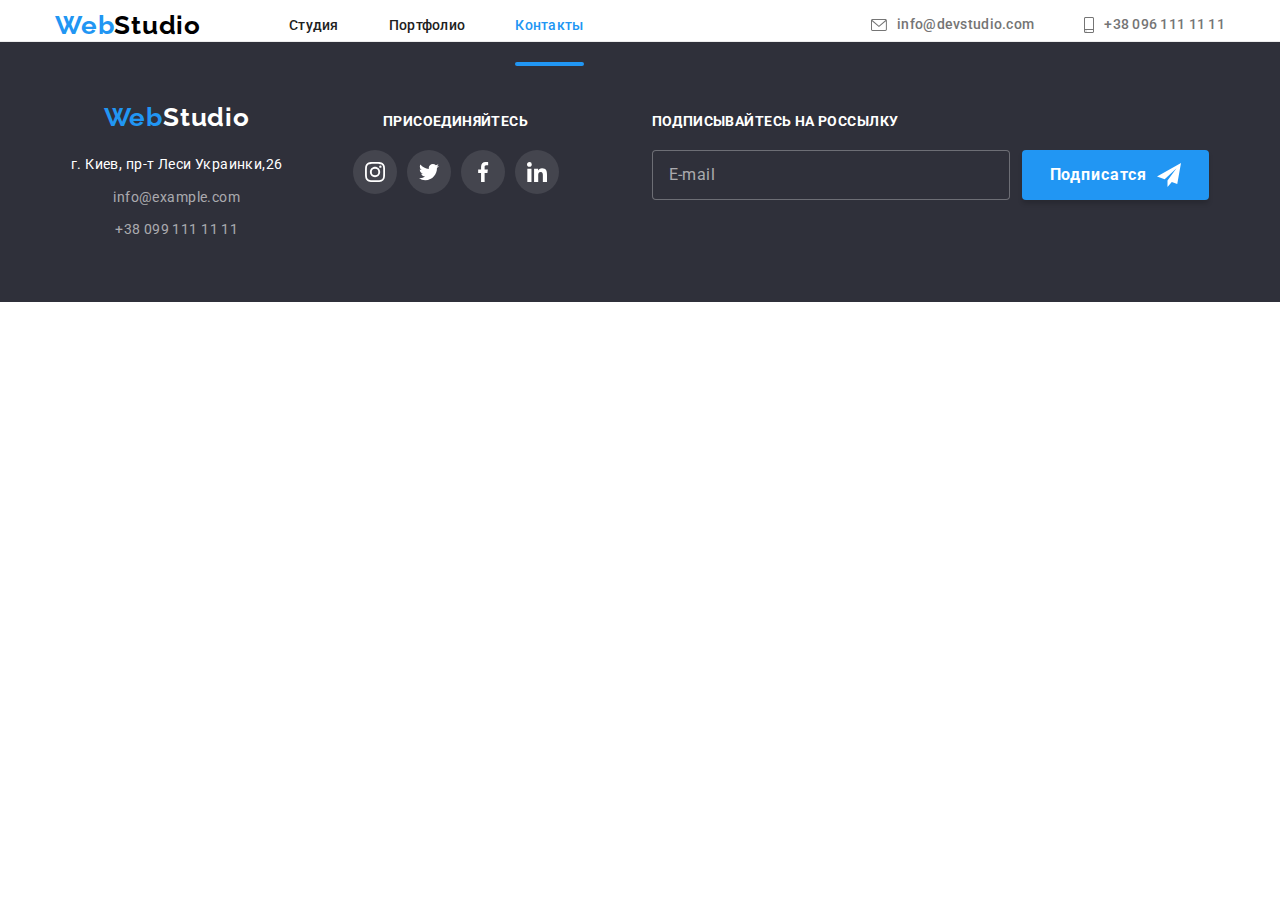
==== commit 899b4dd3: "addportfolio" ====
--- a/contacts.html
+++ b/contacts.html
@@ -107,71 +107,73 @@
       </div>
       <!-- //////////////////MOBILE/////////////////// -->
     </header>
-    <!-- <footer>
+    <footer>
       <div class="container footer-links">
-                <div class="footer-tablet">
-        <div class="footer-logolinks">
-          <a href="./index.html" class="logo">Web<span class="logo-studio-footer">Studio</span></a>
-          <address>
-            <ul class="links-address">
-              <li>
-                <a
-                  href="https://goo.gl/maps/tHjSm2KnyTcFrMC39"
-                  target="_blank"
-                  rel="noreferrer noopener"
-                  style="color: white"
-                  >г. Киев, пр-т Леси Украинки,26</a
-                >
-              </li>
-              <li>
-                <a href="mailto:info@example.com" target="_blank" rel="noreferrer noopener"
-                  >info@example.com</a
-                >
-              </li>
-              <li>
-                <a href="tel:+380991111111" target="_blank" rel="noreferrer noopener"
-                  >+38 099 111 11 11</a
-                >
-              </li>
-            </ul>
-          </address>
-        </div>
-        <div class="social-links-footer">
-          <h2 class="visually-hidden">присоеденяйтесь</h2>
-          <div class="social-links-box">
-            <p class="footer-list-title">присоединяйтесь</p>
-            <ul class="social-links-list">
-              <li class="social-list-items-footer">
-                <a href="" class="social-links-items-footer">
-                  <svg class="social-list-icons-footer" width="20px" height="20px">
-                    <use href="./images/icons.svg#icon-instagram"></use>
-                  </svg>
-                </a>
-              </li>
-              <li class="social-list-items-footer">
-                <a href="" class="social-links-items-footer">
-                  <svg class="social-list-icons-footer" width="20px" height="20px">
-                    <use href="./images/icons.svg#icon-twitter"></use>
-                  </svg>
-                </a>
-              </li>
-              <li class="social-list-items-footer">
-                <a href="" class="social-links-items-footer">
-                  <svg class="social-list-icons-footer" width="20px" height="20px">
-                    <use href="./images/icons.svg#icon-facebook"></use>
-                  </svg>
-                </a>
-              </li>
-              <li class="social-list-items-footer">
-                <a href="" class="social-links-items-footer">
-                  <svg class="social-list-icons-footer" width="20px" height="20px">
-                    <use href="./images/icons.svg#icon-linkedin"></use>
-                  </svg>
-                </a>
-              </li>
-            </ul>
+        <div class="footer-tablet">
+          <div class="footer-logolinks">
+            <a href="./index.html" class="logo"
+              >Web<span class="logo-studio-footer">Studio</span></a
+            >
+            <address>
+              <ul class="links-address">
+                <li>
+                  <a
+                    href="https://goo.gl/maps/tHjSm2KnyTcFrMC39"
+                    target="_blank"
+                    rel="noreferrer noopener"
+                    style="color: white"
+                    >г. Киев, пр-т Леси Украинки,26</a
+                  >
+                </li>
+                <li>
+                  <a href="mailto:info@example.com" target="_blank" rel="noreferrer noopener"
+                    >info@example.com</a
+                  >
+                </li>
+                <li>
+                  <a href="tel:+380991111111" target="_blank" rel="noreferrer noopener"
+                    >+38 099 111 11 11</a
+                  >
+                </li>
+              </ul>
+            </address>
           </div>
-        </div>
+          <div class="social-links-footer">
+            <h2 class="visually-hidden">присоеденяйтесь</h2>
+            <div class="social-links-box">
+              <p class="footer-list-title">присоединяйтесь</p>
+              <ul class="social-links-list">
+                <li class="social-list-items-footer">
+                  <a href="" class="social-links-items-footer">
+                    <svg class="social-list-icons-footer" width="20px" height="20px">
+                      <use href="./images/icons.svg#icon-instagram"></use>
+                    </svg>
+                  </a>
+                </li>
+                <li class="social-list-items-footer">
+                  <a href="" class="social-links-items-footer">
+                    <svg class="social-list-icons-footer" width="20px" height="20px">
+                      <use href="./images/icons.svg#icon-twitter"></use>
+                    </svg>
+                  </a>
+                </li>
+                <li class="social-list-items-footer">
+                  <a href="" class="social-links-items-footer">
+                    <svg class="social-list-icons-footer" width="20px" height="20px">
+                      <use href="./images/icons.svg#icon-facebook"></use>
+                    </svg>
+                  </a>
+                </li>
+                <li class="social-list-items-footer">
+                  <a href="" class="social-links-items-footer">
+                    <svg class="social-list-icons-footer" width="20px" height="20px">
+                      <use href="./images/icons.svg#icon-linkedin"></use>
+                    </svg>
+                  </a>
+                </li>
+              </ul>
+            </div>
+          </div>
         </div>
         <form class="footer-user-form">
           <p class="footer-user-title">Подписывайтесь на россылку</p>
@@ -191,7 +193,7 @@
           </div>
         </form>
       </div>
-    </footer> -->
+    </footer>
     <script src="./js/mobile-menu.js"></script>
   </body>
 </html>
--- a/css/main.min.css
+++ b/css/main.min.css
@@ -1 +1 @@
-:root{--primary-text-colorry: #212121;--accent-text-color: #2196F3;--text-color: #757575;--logo-color-header: #000000;--color-white: #FFFFFF;--bgcolor-black: #2F303A;--adress-color: rgba(255, 255, 255, 0.6);--background-color: #E5E5E5;--background-color-team: #F5F4FA;--font-family-secondary: "Raleway", sans-serif;--font-family-primary: "Roboto", sans-serif;--icons-color: #AFB1B8;--transition-dur-func: 250ms cubic-bezier(0.4, 0, 0.2, 1)}.visually-hidden{position:absolute;width:1px;height:1px;margin:-1px;border:0;padding:0;white-space:nowrap;clip-path:inset(100%);clip:rect(0 0 0 0);overflow:hidden}.modal-close-btn{display:flex;justify-content:center;align-items:center}.container{padding-left:15px;padding-right:15px}@media screen and (min-width: 480px){.container{width:480px;margin-right:auto;margin-left:auto}}@media screen and (min-width: 768px){.container{width:768px}}@media screen and (min-width: 1200px){.container{width:1200px}}h1,h2,h3,p{margin-top:0;margin-bottom:0}ul,ol{padding-left:0;margin-top:0;margin-bottom:0;list-style:none}img{display:block;max-width:100%;height:auto}.link{text-decoration:none}body{font-family:"Roboto",sans-serif;color:var(--primary-text-colorry);background-color:var(--color-white);font-size:14px;letter-spacing:.03em}ul{list-style:none}a{text-decoration:none}.section{padding-bottom:94px;padding-top:94px}button{cursor:pointer;font-family:var(--font-family-primary);border:none;display:block;margin:0 auto}button:hover,button:focus{background-color:var(--accent-text-color);color:var(--color-white)}@media screen and (max-width: 767px){.mobile-menu{position:fixed;height:100%;width:100%;top:0;left:0;background-color:#fff;visibility:hidden;opacity:0;pointer-events:none}.mobile-menu.is-open{visibility:visible;opacity:1;pointer-events:auto;transition:opacity var(--transition-dur-func),visibility var(--transition-dur-func)}.mobile-menu-open{background-color:rgba(0,0,0,0);border:none;line-height:0;margin:0;padding:0}.mobile-menu__container{position:relative;padding-top:48px;padding-bottom:48px;padding-left:40px}.mobile-menu__btn{position:absolute;background-color:rgba(0,0,0,0);border:none;line-height:0;padding:0;top:10px;right:15px}.mobile-menu__icon.hover-focus{fill:currentColor;transition:color var(--transition-dur-func)}.mobile-menu__icon.hover-focus:hover,.mobile-menu__icon.hover-focus:focus{color:var(--accent-text-color);background-color:rgba(0,0,0,0)}.mobile-navigation a{transition:color var(--transition-dur-func);color:var(--primary-text-colorry);font-weight:500;font-size:40px;line-height:1.17;letter-spacing:.02em}.mobile-navigation a:hover,.mobile-navigation a:focus{color:var(--accent-text-color)}.mobile-contacts a{font-style:normal;font-weight:500;letter-spacing:.02em}.number{font-size:34px;line-height:1.17;color:var(--accent-text-color)}.mail{font-size:24px;line-height:1.16;color:var(--text-color)}.mobile-contacts__link{transition:color var(--transition-dur-func)}.mobile-contacts__link:hover,.mobile-contacts__link:focus{color:var(--accent-text-color)}.mobile-contacts{margin-top:200px}.mobile-social-menu{display:flex;align-items:center;justify-content:space-between;font-size:18px;line-height:1.22;margin-top:64px}.mobile-social-menu a{color:var(--accent-text-color)}}@media screen and (min-width: 768px){.mobile-menu{display:none}}@media screen and (min-width: 200px){.footer-user-input{display:block;padding-left:16px;width:358px;height:50px;border:1px solid rgba(255,255,255,.3);border-radius:4px;background-color:var(--bgcolor-black);color:var(--color-white);font-size:16px;transition:border-color var(--transition-dur-func)}.footer-user-input:hover,.footer-user-input:focus{border-color:var(--accent-text-color);outline:none}.footer-user-input::placeholder{letter-spacing:.03em;color:rgba(255,255,255,.6)}.footer-user-title{font-weight:700;font-size:14px;line-height:1.14;letter-spacing:.03em;text-transform:uppercase;margin-bottom:20px;color:var(--color-white)}.footer-user-input-box{display:flex;flex-direction:column;justify-content:center;align-items:center}.footer-user-btn{display:flex;justify-content:center;align-items:center;padding:10px 28px;box-shadow:0px 4px 4px rgba(0,0,0,.15);border-radius:4px;background-color:var(--accent-text-color);font-weight:700;font-size:16px;line-height:1.88;letter-spacing:.06em;color:var(--color-white);margin-top:20px}.footer-user-form{display:flex;justify-content:center;align-items:center;flex-direction:column;margin-top:60px}.footer-user-icon{fill:currentColor;color:var(--color-white);margin-left:10px}}@media screen and (min-width: 1200px){.footer-user-input-box{flex-direction:row}.footer-user-btn{margin-top:0;margin-left:12px}.footer-user-title{justify-content:start}.footer-user-form{margin-top:0;align-items:flex-start}}p.overlay-portfolio-text{background:rgba(33,150,243,.9);font-weight:400;font-size:18px;line-height:1.56;letter-spacing:.03em;color:var(--color-white);position:absolute;left:0;top:0;text-align:start;height:100%;width:100%;overflow:auto;transform:translateY(100%);transition:transform 250ms cubic-bezier(0.4, 0, 0.2, 1);padding:63px 24px}.overlay-portfolio{position:relative;display:block;overflow:hidden}.img-portfolio-links:hover .overlay-portfolio-text,.img-portfolio-links:focus .overlay-portfolio-text{transform:translateY(0%)}.backdrop{position:fixed;width:100%;height:100%;background-color:rgba(0,0,0,.2);z-index:100;top:0;left:0;transition:opacity var(--transition-dur-func),visibility var(--transition-dur-func)}.modal{position:absolute;top:50%;left:50%;transform:translate(-50%, -50%);max-width:450px;height:581px;background-color:var(--color-white);padding:40px}@media screen and (min-width: 768px){.modal{max-width:528px}}.modal-close-btn{position:absolute;top:10px;right:10px;background-color:rgba(0,0,0,0);width:30px;height:30px;padding:0;fill:currentColor;color:#000;border:1px solid rgba(0,0,0,.1);border-radius:50%;transition:color var(--transition-dur-func),background-color var(--transition-dur-func)}.modal-close-btn:focus,.modal-close-btn:hover{background-color:var(--accent-text-color);color:var(--color-white)}.backdrop.is-hidden{opacity:0;visibility:hidden;pointer-events:none}.modal-form-btn{padding:10px 52px;background-color:var(--accent-text-color);box-shadow:0px 4px 4px rgba(0,0,0,.15);border-radius:4px;font-weight:700;font-size:16px;line-height:1.88;letter-spacing:.06em;margin-top:30px;color:var(--color-white)}.modal-form-title{font-weight:700;font-size:20px;line-height:1.15;text-align:center}.modal-form-main{display:flex;flex-direction:column;align-items:center}.modal-form-field{width:100%;margin-top:10px}.modal-form-field:nth-child(2){margin-top:12px}.modal-form-field:nth-child(5){margin-bottom:20px}.modal-form-input{position:relative;width:100%;height:40px;border:1px solid rgba(33,33,33,.2);border-radius:4px;padding-left:42px;font-size:16px;transition:border-color var(--transition-dur-func)}.modal-form-input:focus{border-color:var(--accent-text-color);outline:none}.hover-box{position:absolute;width:100%;height:100%;border:1px solid rgba(33,33,33,.2);border-radius:4px;top:0;left:0;transition:border-color var(--transition-dur-func)}.hover-box:hover{border-color:var(--accent-text-color)}.modal-form-input-desc{display:block;margin-bottom:4px;font-size:12px;line-height:1.16;letter-spacing:.01em;color:var(--text-color)}.modal-form-input-box{display:block;position:relative}.modal-form-input-icon{display:block;position:absolute;top:50%;left:14px;transform:translateY(-50%);fill:currentColor;transition:color var(--transition-dur-func)}.modal-form-input:focus+.modal-form-input-icon,.hover-box:hover+.modal-form-input-icon{color:var(--accent-text-color)}.modal-form-message{position:relative;resize:none;width:100%;height:120px;padding:12px 16px;border:1px solid rgba(33,33,33,.2);border-radius:4px;transition:border-color var(--transition-dur-func);overflow:auto}.modal-form-message::placeholder{text-transform:uppercase}.modal-form-message:focus,.modal-form-message:hover{border-color:var(--accent-text-color);outline:none}.modal-form-check-desc{font-weight:400;font-size:14px;line-height:1.71;letter-spacing:.03em;color:var(--text-color)}.modal-form-check-desc::before{content:"";display:inline-flex;width:16px;height:15px;border-radius:2px;border:1px solid var(--primary-text-colorry);cursor:pointer;margin:0}.modal-form-check:checked+.modal-form-check-desc::before{background-image:url(../images/check.svg);background-size:contain;background-position:50% 50%}.modal-form-check-link{color:var(--accent-text-color)}@media screen and (max-width: 767px){.header-navigation__links{display:none}.header__contacts{display:none}}.header-container{display:flex;align-items:center;justify-content:space-between;padding-top:10px}.logo{font-family:"Raleway";font-style:normal;font-weight:700;font-size:24px;line-height:1.16;letter-spacing:.03em;text-decoration:none;color:var(--accent-text-color)}.logo__studio{color:var(--logo-color-header)}@media screen and (min-width: 768px){.mobile-menu-open{display:none}.header-navigation{display:flex;align-items:center}.header-navigation__links{display:flex;margin-left:88px;gap:50px}.header{border-bottom:1px solid #ececec}.header-navigation__links a{transition:color var(--transition-dur-func);font-style:normal;color:var(--primary-text-colorry);font-weight:500;font-size:14px;line-height:1.14;letter-spacing:.02em}.header-navigation__links a:hover,.header-navigation__links a:focus{color:var(--accent-text-color)}.header__contacts{text-align:start}.header__contacts-box--margin{margin-bottom:10px}.header-navigation__link{position:relative;transition:color var(--transition-dur-func)}.header-navigation__link:hover,.header-navigation__link:focus{color:var(--accent-text-color)}.header__contact-link{position:relative;transition:color var(--transition-dur-func)}.header__contact-link:hover,.header__contact-link:focus{color:var(--accent-text-color)}.current::after{content:"";position:absolute;display:flex;margin-top:28px;width:100%;height:4px;border-radius:2px;background-color:var(--accent-text-color)}.icon-letter{margin-right:10px;fill:currentColor}.icon-phone{margin-right:10px;fill:currentColor}.header__contacts a{display:flex;align-items:center;font-style:normal;font-weight:500;font-size:14px;line-height:1.14;letter-spacing:.02em;color:var(--text-color)}.header-navigation__links .current{color:var(--accent-text-color)}.logo{font-size:26px;line-height:1.19;text-decoration:none;color:var(--accent-text-color)}.logo__studio{color:var(--logo-color-header)}}@media screen and (min-width: 1200px){.header__contacts{display:flex;margin-left:auto;gap:50px;align-items:center}.header__contacts-box{display:flex;justify-content:center;align-items:center}.header__contacts-box--margin{margin-bottom:0}}@media screen and (max-width: 767px){.hero{background-image:linear-gradient(rgba(47, 48, 58, 0.4), rgba(47, 48, 58, 0.4)),url(..//images/bgheroimg.jpg);background-repeat:no-repeat;background-size:cover;background-position:center;max-width:767px;background-color:#c4c4c4}.hero_position{margin:0 auto;padding:118px 60px}.hero__title{font-weight:900;font-size:26px;line-height:1.61;text-align:center;letter-spacing:.06em;text-transform:uppercase;color:var(--color-white, white);display:block;margin-bottom:30px;margin-left:auto;margin-right:auto}.hero__button{font-weight:700;font-size:16px;line-height:1.875;text-align:center;letter-spacing:.06em;color:var(--color-white, white);background:var(--accent-text-color);padding-top:10px;padding-bottom:10px;padding-left:32px;padding-right:32px;border:none;display:block;min-width:200px;border-radius:4px;margin-left:auto;margin-right:auto}}@media screen and (min-width: 768px){.hero{background-image:linear-gradient(rgba(47, 48, 58, 0.4), rgba(47, 48, 58, 0.4)),url(..//images/bgheroimg.jpg);background-repeat:no-repeat;background-size:cover;background-position:center;min-width:767px;background-color:#c4c4c4}.hero_position{margin:0 auto;padding:118px 60px}.hero__title{font-weight:900;font-size:26px;line-height:1.61;text-align:center;letter-spacing:.06em;text-transform:uppercase;color:var(--color-white, white);display:block;margin-bottom:30px;margin-left:auto;margin-right:auto}.hero__button{font-weight:700;font-size:16px;line-height:1.875;text-align:center;letter-spacing:.06em;color:var(--color-white, white);background:var(--accent-text-color);padding-top:10px;padding-bottom:10px;padding-left:32px;padding-right:32px;border:none;display:block;min-width:200px;border-radius:4px;margin-left:auto;margin-right:auto}}@media screen and (min-width: 1200px){.hero{background-image:linear-gradient(rgba(47, 48, 58, 0.4), rgba(47, 48, 58, 0.4)),url(..//images/bgheroimg.jpg);background-repeat:no-repeat;background-size:1600px;background-size:cover;max-width:1600px;height:600px;background-color:#c4c4c4}.hero_position{margin:0 auto;padding:200px 0}.hero__title{font-weight:900;font-size:44px;line-height:1.36;text-align:center;letter-spacing:.06em;text-transform:uppercase;color:var(--color-white, white);display:block;margin-bottom:30px;margin-left:auto;margin-right:auto;width:696px}.hero__button{font-weight:700;font-size:16px;line-height:1.875;text-align:center;letter-spacing:.06em;color:var(--color-white, white);background:var(--accent-text-color);padding-top:10px;padding-bottom:10px;padding-left:32px;padding-right:32px;border:none;display:block;min-width:200px;border-radius:4px;margin-left:auto;margin-right:auto}}@media screen and (max-width: 767px){.icons-advantage{background:#f5f4fa;border-radius:4px;max-width:100%;height:120px;padding:25px 101px}.advantage h3{font-style:normal;font-weight:700;font-size:14px;line-height:1.143;letter-spacing:.03em;text-transform:uppercase;color:var(--primary-text-colorry)}.advantage p{font-style:normal;font-weight:400;font-size:14px;line-height:1.7;letter-spacing:.03em;color:var(--text-color, #757575)}.items-advantage{text-align:start;margin-bottom:30px}.our-advantage h3{margin-bottom:10px;text-align:center}}@media screen and (min-width: 768px){.icons-advantage{background:#f5f4fa;border-radius:4px;width:70px;height:70px}.advantage h3{font-style:normal;font-weight:700;font-size:14px;line-height:1.143;letter-spacing:.03em;text-transform:uppercase;color:var(--primary-text-colorry)}.advantage p{font-style:normal;font-weight:400;font-size:14px;line-height:1.7;letter-spacing:.03em;color:var(--text-color, #757575)}.items-advantage{text-align:start;margin-bottom:30px;display:flex;justify-content:center;align-items:center;background-color:var(--background-color-team);padding-top:25px;padding-bottom:25px}.our-advantage h3{margin-bottom:10px;text-align:start}.our-advantage li{width:300px}.our-advantage{display:flex;justify-content:center;gap:30px;flex-wrap:wrap}}@media screen and (min-width: 1200px){.advantage h3{font-style:normal;font-weight:700;font-size:14px;line-height:1.143;letter-spacing:.03em;text-transform:uppercase;color:var(--primary-text-colorry)}.advantage p{font-style:normal;font-weight:400;font-size:14px;line-height:1.7;letter-spacing:.03em;color:var(--text-color, #757575)}.our-advantage{justify-content:space-between;flex-wrap:nowrap}.our-advantage h3{margin-bottom:10px}.items-advantage{width:270px}}@media screen and (max-width: 1199px){.work{display:none}}@media screen and (min-width: 1200px){.our-work{display:flex;gap:30px;justify-content:space-between}.work-title{font-style:normal;font-weight:700;font-size:36px;line-height:1.17;text-align:center;letter-spacing:.03em;margin-bottom:50px;color:var(--primary-text-colorry)}.work{padding-top:0px}.work-img-text{font-weight:700;line-height:1.14;text-align:center;text-transform:uppercase;color:#fff;background:rgba(47,48,58,.8);position:absolute;width:100%;height:70px;bottom:0%;display:flex;justify-content:center;align-items:center}.our-work-img{position:relative}}@media screen and (min-width: 200px){.team{background-color:var(--background-color-team)}.team-img-titles{margin-bottom:10px}.info-team{padding:30px 0}.title-team{font-style:normal;font-weight:700;font-size:36px;line-height:1.17;text-align:center;letter-spacing:.03em;color:var(--primary-text-colorry);margin-bottom:50px;margin-left:auto;margin-right:auto}.our-team h3{font-style:normal;font-weight:500;font-size:16px;line-height:1.19;letter-spacing:.03em;color:var(--primary-text-colorry)}.our-team p{font-style:normal;font-weight:400;font-size:16px;line-height:1.19;letter-spacing:.03em;color:var(--text-color)}.our-team{display:flex;flex-wrap:wrap;gap:30px;justify-content:center;text-align:center}.our-team li{background-color:#fff;border-radius:0px 0px 4px 4px;box-shadow:0px 1px 3px rgba(0,0,0,.12),0px 1px 1px rgba(0,0,0,.14),0px 2px 1px rgba(0,0,0,.2)}.social-list-team{display:flex;gap:10px;justify-content:center;margin-top:16px}.social-list-team li{box-shadow:none}.social-links-team{display:flex;width:44px;border-radius:50%;height:44px;background-color:#fff;justify-content:center;align-items:center;color:var(--icons-color);transition:color var(--transition-dur-func),background-color var(--transition-dur-func)}.social-links-team:hover,.social-links-team:focus{color:var(--color-white);background-color:var(--accent-text-color)}.social-team-icons{fill:currentColor}}@media screen and (min-width: 1200px){.our-team{flex-wrap:nowrap}}@media screen and (min-width: 200px){.clients-title{text-align:center;margin-bottom:50px;font-weight:700;font-size:36px;line-height:1.16}.list-clients{display:flex;justify-content:center;gap:30px;flex-wrap:wrap}.links-clients{display:flex;border:1px solid #afb1b8;border-radius:4px;width:210px;height:92px;justify-content:center;align-items:center;color:var(--icons-color);transition:color var(--transition-dur-func),border-color var(--transition-dur-func)}.links-clients:hover,.links-clients:focus{border-color:var(--accent-text-color);color:var(--accent-text-color)}.clients-icon{fill:currentColor}}@media screen and (min-width: 768px){.links-clients{width:226px}.clients-items{display:flex;justify-content:center;align-items:center}}@media screen and (min-width: 1200px){.links-clients{width:170px}.list-clients{gap:20px}}@media screen and (min-width: 200px){.footer-logolinks{text-align:center}.social-links-box{margin-top:60px}.footer-links{display:flex;align-items:center;justify-content:center;flex-direction:column}.social-links-items-footer{display:flex;width:44px;color:var(--color-white);height:44px;border-radius:50%;background-color:rgba(255,255,255,.1);justify-content:center;align-items:center;transition:background-color var(--transition-dur-func)}.social-links-items-footer:hover,.social-links-items-footer:focus{background-color:var(--accent-text-color)}.footer-list-title{font-weight:700;font-size:14px;line-height:1.14;letter-spacing:.03em;text-align:center;text-transform:uppercase;color:var(--color-white);margin-bottom:20px}.social-links-list{display:flex;width:206px;gap:10px}address{margin-top:20px}.links-address li:not(:last-child){margin-bottom:9px}.links-address a{font-style:normal;font-weight:400;font-size:14px;line-height:1.7;letter-spacing:.03em;color:var(--adress-color);transition:color var(--transition-dur-func)}.links-address a:hover,.links-address a:focus{color:var(--accent-text-color)}footer{background-color:var(--bgcolor-black);padding:60px 0}.logo-studio-footer{color:var(--color-white)}.social-list-icons-footer{fill:currentColor}}@media screen and (min-width: 768px){.footer-tablet{display:flex;justify-content:space-between;align-items:center}.footer-logolinks{margin-right:165px}.social-links-box{margin-top:0}}@media screen and (min-width: 1200px){.footer-logolinks{margin-right:70px}.footer-links{flex-direction:row;align-items:baseline}.footer-tablet{margin-right:93px;align-items:baseline}}.portfolio-menu{display:flex;justify-content:center;gap:8px;margin-bottom:50px}.img-portfolio{display:flex;flex-wrap:wrap;gap:30px}.img-portfolio li{width:370px}.img-portfolio-items,.portfolio-menu-items{transition:box-shadow var(--transition-dur-func)}.img-portfolio-links{display:block;transition:box-shadow var(--transition-dur-func)}.img-portfolio-links:hover,.img-portfolio-links:focus{box-shadow:0px 1px 1px rgba(0,0,0,.12),0px 4px 4px rgba(0,0,0,.06),1px 4px 6px rgba(0,0,0,.16)}.btn-portfolio-menu:hover,.btn-portfolio-menu:focus{box-shadow:0px 1px 1px rgba(0,0,0,.12),0px 4px 4px rgba(0,0,0,.06),1px 4px 6px rgba(0,0,0,.16);background-color:var(--accent-text-color);color:var(--color-white)}.galery-portfolio button{font-family:"Roboto",sans-serif;font-style:normal;font-weight:500;font-size:16px;line-height:1.625;letter-spacing:.03em;color:var(--primary-text-colorry);background-color:var(--background-color-team);border-radius:4px;border:var(--primary-text-colorry);padding:6px 22px;border:none;display:block;min-width:70px;border-radius:4px;margin-left:auto;margin-right:auto;transition:background-color var(--transition-dur-func),color var(--transition-dur-func),box-shadow var(--transition-dur-func)}.galery-portfolio h2{font-style:normal;font-weight:700;font-size:18px;line-height:2;letter-spacing:.06em;color:var(--primary-text-colorry)}.galery-portfolio p{font-style:normal;font-weight:400;font-size:16px;line-height:1.875;letter-spacing:.03em;margin-top:4px}.info-portfolio p{color:var(--text-color)}.galery-portfolio::not-child{color:var(--color-white)}.info-portfolio{border:1px solid #eee;padding:20px 24px}/*# sourceMappingURL=main.min.css.map */+:root{--primary-text-colorry: #212121;--accent-text-color: #2196F3;--text-color: #757575;--logo-color-header: #000000;--color-white: #FFFFFF;--bgcolor-black: #2F303A;--adress-color: rgba(255, 255, 255, 0.6);--background-color: #E5E5E5;--background-color-team: #F5F4FA;--font-family-secondary: "Raleway", sans-serif;--font-family-primary: "Roboto", sans-serif;--icons-color: #AFB1B8;--transition-dur-func: 250ms cubic-bezier(0.4, 0, 0.2, 1)}.visually-hidden{position:absolute;width:1px;height:1px;margin:-1px;border:0;padding:0;white-space:nowrap;clip-path:inset(100%);clip:rect(0 0 0 0);overflow:hidden}.modal-close-btn{display:flex;justify-content:center;align-items:center}.container{padding-left:15px;padding-right:15px}@media screen and (min-width: 480px){.container{width:480px;margin-right:auto;margin-left:auto}}@media screen and (min-width: 768px){.container{width:768px}}@media screen and (min-width: 1200px){.container{width:1200px}}h1,h2,h3,p{margin-top:0;margin-bottom:0}ul,ol{padding-left:0;margin-top:0;margin-bottom:0;list-style:none}img{display:block;max-width:100%;height:auto}.link{text-decoration:none}body{font-family:"Roboto",sans-serif;color:var(--primary-text-colorry);background-color:var(--color-white);font-size:14px;letter-spacing:.03em}ul{list-style:none}a{text-decoration:none}.section{padding-bottom:94px;padding-top:94px}button{cursor:pointer;font-family:var(--font-family-primary);border:none;display:block;margin:0 auto}button:hover,button:focus{background-color:var(--accent-text-color);color:var(--color-white)}@media screen and (max-width: 767px){.mobile-menu{position:fixed;height:100%;width:100%;top:0;left:0;background-color:#fff;visibility:hidden;opacity:0;pointer-events:none}.mobile-menu.is-open{visibility:visible;opacity:1;pointer-events:auto;transition:opacity var(--transition-dur-func),visibility var(--transition-dur-func)}.mobile-menu-open{background-color:rgba(0,0,0,0);border:none;line-height:0;margin:0;padding:0}.mobile-menu__container{position:relative;padding-top:48px;padding-bottom:48px;padding-left:40px}.mobile-menu__btn{position:absolute;background-color:rgba(0,0,0,0);border:none;line-height:0;padding:0;top:10px;right:15px}.mobile-menu__icon.hover-focus{fill:currentColor;transition:color var(--transition-dur-func)}.mobile-menu__icon.hover-focus:hover,.mobile-menu__icon.hover-focus:focus{color:var(--accent-text-color);background-color:rgba(0,0,0,0)}.mobile-navigation a{transition:color var(--transition-dur-func);color:var(--primary-text-colorry);font-weight:500;font-size:40px;line-height:1.17;letter-spacing:.02em}.mobile-navigation a:hover,.mobile-navigation a:focus{color:var(--accent-text-color)}.mobile-contacts a{font-style:normal;font-weight:500;letter-spacing:.02em}.number{font-size:34px;line-height:1.17;color:var(--accent-text-color)}.mail{font-size:24px;line-height:1.16;color:var(--text-color)}.mobile-contacts__link{transition:color var(--transition-dur-func)}.mobile-contacts__link:hover,.mobile-contacts__link:focus{color:var(--accent-text-color)}.mobile-contacts{margin-top:200px}.mobile-social-menu{display:flex;align-items:center;justify-content:space-between;font-size:18px;line-height:1.22;margin-top:64px}.mobile-social-menu a{color:var(--accent-text-color)}}@media screen and (min-width: 768px){.mobile-menu{display:none}}@media screen and (min-width: 200px){.footer-user-input{display:block;padding-left:16px;width:358px;height:50px;border:1px solid rgba(255,255,255,.3);border-radius:4px;background-color:var(--bgcolor-black);color:var(--color-white);font-size:16px;transition:border-color var(--transition-dur-func)}.footer-user-input:hover,.footer-user-input:focus{border-color:var(--accent-text-color);outline:none}.footer-user-input::placeholder{letter-spacing:.03em;color:rgba(255,255,255,.6)}.footer-user-title{font-weight:700;font-size:14px;line-height:1.14;letter-spacing:.03em;text-transform:uppercase;margin-bottom:20px;color:var(--color-white)}.footer-user-input-box{display:flex;flex-direction:column;justify-content:center;align-items:center}.footer-user-btn{display:flex;justify-content:center;align-items:center;padding:10px 28px;box-shadow:0px 4px 4px rgba(0,0,0,.15);border-radius:4px;background-color:var(--accent-text-color);font-weight:700;font-size:16px;line-height:1.88;letter-spacing:.06em;color:var(--color-white);margin-top:20px}.footer-user-form{display:flex;justify-content:center;align-items:center;flex-direction:column;margin-top:60px}.footer-user-icon{fill:currentColor;color:var(--color-white);margin-left:10px}}@media screen and (min-width: 1200px){.footer-user-input-box{flex-direction:row}.footer-user-btn{margin-top:0;margin-left:12px}.footer-user-title{justify-content:start}.footer-user-form{margin-top:0;align-items:flex-start}}p.overlay-portfolio-text{background:rgba(33,150,243,.9);font-weight:400;font-size:18px;line-height:1.56;letter-spacing:.03em;color:var(--color-white);position:absolute;left:0;top:0;text-align:start;height:100%;width:100%;overflow:auto;transform:translateY(100%);transition:transform 250ms cubic-bezier(0.4, 0, 0.2, 1);padding:63px 24px}.overlay-portfolio{position:relative;display:block;overflow:hidden}.img-portfolio-links:hover .overlay-portfolio-text,.img-portfolio-links:focus .overlay-portfolio-text{transform:translateY(0%)}.backdrop{position:fixed;width:100%;height:100%;background-color:rgba(0,0,0,.2);z-index:100;top:0;left:0;transition:opacity var(--transition-dur-func),visibility var(--transition-dur-func)}.modal{position:absolute;top:50%;left:50%;transform:translate(-50%, -50%);max-width:450px;height:581px;background-color:var(--color-white);padding:40px}@media screen and (min-width: 768px){.modal{max-width:528px}}.modal-close-btn{position:absolute;top:10px;right:10px;background-color:rgba(0,0,0,0);width:30px;height:30px;padding:0;fill:currentColor;color:#000;border:1px solid rgba(0,0,0,.1);border-radius:50%;transition:color var(--transition-dur-func),background-color var(--transition-dur-func)}.modal-close-btn:focus,.modal-close-btn:hover{background-color:var(--accent-text-color);color:var(--color-white)}.backdrop.is-hidden{opacity:0;visibility:hidden;pointer-events:none}.modal-form-btn{padding:10px 52px;background-color:var(--accent-text-color);box-shadow:0px 4px 4px rgba(0,0,0,.15);border-radius:4px;font-weight:700;font-size:16px;line-height:1.88;letter-spacing:.06em;margin-top:30px;color:var(--color-white)}.modal-form-title{font-weight:700;font-size:20px;line-height:1.15;text-align:center}.modal-form-main{display:flex;flex-direction:column;align-items:center}.modal-form-field{width:100%;margin-top:10px}.modal-form-field:nth-child(2){margin-top:12px}.modal-form-field:nth-child(5){margin-bottom:20px}.modal-form-input{position:relative;width:100%;height:40px;border:1px solid rgba(33,33,33,.2);border-radius:4px;padding-left:42px;font-size:16px;transition:border-color var(--transition-dur-func)}.modal-form-input:focus{border-color:var(--accent-text-color);outline:none}.hover-box{position:absolute;width:100%;height:100%;border:1px solid rgba(33,33,33,.2);border-radius:4px;top:0;left:0;transition:border-color var(--transition-dur-func)}.hover-box:hover{border-color:var(--accent-text-color)}.modal-form-input-desc{display:block;margin-bottom:4px;font-size:12px;line-height:1.16;letter-spacing:.01em;color:var(--text-color)}.modal-form-input-box{display:block;position:relative}.modal-form-input-icon{display:block;position:absolute;top:50%;left:14px;transform:translateY(-50%);fill:currentColor;transition:color var(--transition-dur-func)}.modal-form-input:focus+.modal-form-input-icon,.hover-box:hover+.modal-form-input-icon{color:var(--accent-text-color)}.modal-form-message{position:relative;resize:none;width:100%;height:120px;padding:12px 16px;border:1px solid rgba(33,33,33,.2);border-radius:4px;transition:border-color var(--transition-dur-func);overflow:auto}.modal-form-message::placeholder{text-transform:uppercase}.modal-form-message:focus,.modal-form-message:hover{border-color:var(--accent-text-color);outline:none}.modal-form-check-desc{font-weight:400;font-size:14px;line-height:1.71;letter-spacing:.03em;color:var(--text-color)}.modal-form-check-desc::before{content:"";display:inline-flex;width:16px;height:15px;border-radius:2px;border:1px solid var(--primary-text-colorry);cursor:pointer;margin:0}.modal-form-check:checked+.modal-form-check-desc::before{background-image:url(../images/check.svg);background-size:contain;background-position:50% 50%}.modal-form-check-link{color:var(--accent-text-color)}@media screen and (max-width: 767px){.header-navigation__links{display:none}.header__contacts{display:none}}.header-container{display:flex;align-items:center;justify-content:space-between;padding-top:10px}.logo{font-family:"Raleway";font-style:normal;font-weight:700;font-size:24px;line-height:1.16;letter-spacing:.03em;text-decoration:none;color:var(--accent-text-color)}.logo__studio{color:var(--logo-color-header)}@media screen and (min-width: 768px){.mobile-menu-open{display:none}.header-navigation{display:flex;align-items:center}.header-navigation__links{display:flex;margin-left:88px;gap:50px}.header{border-bottom:1px solid #ececec}.header-navigation__links a{transition:color var(--transition-dur-func);font-style:normal;color:var(--primary-text-colorry);font-weight:500;font-size:14px;line-height:1.14;letter-spacing:.02em}.header-navigation__links a:hover,.header-navigation__links a:focus{color:var(--accent-text-color)}.header__contacts{text-align:start}.header__contacts-box--margin{margin-bottom:10px}.header-navigation__link{position:relative;transition:color var(--transition-dur-func)}.header-navigation__link:hover,.header-navigation__link:focus{color:var(--accent-text-color)}.header__contact-link{position:relative;transition:color var(--transition-dur-func)}.header__contact-link:hover,.header__contact-link:focus{color:var(--accent-text-color)}.current::after{content:"";position:absolute;display:flex;margin-top:28px;width:100%;height:4px;border-radius:2px;background-color:var(--accent-text-color)}.icon-letter{margin-right:10px;fill:currentColor}.icon-phone{margin-right:10px;fill:currentColor}.header__contacts a{display:flex;align-items:center;font-style:normal;font-weight:500;font-size:14px;line-height:1.14;letter-spacing:.02em;color:var(--text-color)}.header-navigation__links .current{color:var(--accent-text-color)}.logo{font-size:26px;line-height:1.19;text-decoration:none;color:var(--accent-text-color)}.logo__studio{color:var(--logo-color-header)}}@media screen and (min-width: 1200px){.header__contacts{display:flex;margin-left:auto;gap:50px;align-items:center}.header__contacts-box{display:flex;justify-content:center;align-items:center}.header__contacts-box--margin{margin-bottom:0}}@media screen and (max-width: 767px){.hero{background-image:linear-gradient(rgba(47, 48, 58, 0.4), rgba(47, 48, 58, 0.4)),url(..//images/bgheroimg.jpg);background-repeat:no-repeat;background-size:cover;background-position:center;max-width:767px;background-color:#c4c4c4}.hero_position{margin:0 auto;padding:118px 60px}.hero__title{font-weight:900;font-size:26px;line-height:1.61;text-align:center;letter-spacing:.06em;text-transform:uppercase;color:var(--color-white, white);display:block;margin-bottom:30px;margin-left:auto;margin-right:auto}.hero__button{font-weight:700;font-size:16px;line-height:1.875;text-align:center;letter-spacing:.06em;color:var(--color-white, white);background:var(--accent-text-color);padding-top:10px;padding-bottom:10px;padding-left:32px;padding-right:32px;border:none;display:block;min-width:200px;border-radius:4px;margin-left:auto;margin-right:auto}}@media screen and (min-width: 768px){.hero{background-image:linear-gradient(rgba(47, 48, 58, 0.4), rgba(47, 48, 58, 0.4)),url(..//images/bgheroimg.jpg);background-repeat:no-repeat;background-size:cover;background-position:center;min-width:767px;background-color:#c4c4c4}.hero_position{margin:0 auto;padding:118px 60px}.hero__title{font-weight:900;font-size:26px;line-height:1.61;text-align:center;letter-spacing:.06em;text-transform:uppercase;color:var(--color-white, white);display:block;margin-bottom:30px;margin-left:auto;margin-right:auto}.hero__button{font-weight:700;font-size:16px;line-height:1.875;text-align:center;letter-spacing:.06em;color:var(--color-white, white);background:var(--accent-text-color);padding-top:10px;padding-bottom:10px;padding-left:32px;padding-right:32px;border:none;display:block;min-width:200px;border-radius:4px;margin-left:auto;margin-right:auto}}@media screen and (min-width: 1200px){.hero{background-image:linear-gradient(rgba(47, 48, 58, 0.4), rgba(47, 48, 58, 0.4)),url(..//images/bgheroimg.jpg);background-repeat:no-repeat;background-size:1600px;background-size:cover;max-width:1600px;height:600px;background-color:#c4c4c4}.hero_position{margin:0 auto;padding:200px 0}.hero__title{font-weight:900;font-size:44px;line-height:1.36;text-align:center;letter-spacing:.06em;text-transform:uppercase;color:var(--color-white, white);display:block;margin-bottom:30px;margin-left:auto;margin-right:auto;width:696px}.hero__button{font-weight:700;font-size:16px;line-height:1.875;text-align:center;letter-spacing:.06em;color:var(--color-white, white);background:var(--accent-text-color);padding-top:10px;padding-bottom:10px;padding-left:32px;padding-right:32px;border:none;display:block;min-width:200px;border-radius:4px;margin-left:auto;margin-right:auto}}@media screen and (max-width: 767px){.icons-advantage{background:#f5f4fa;border-radius:4px;max-width:100%;height:120px;padding:25px 101px}.advantage h3{font-style:normal;font-weight:700;font-size:14px;line-height:1.143;letter-spacing:.03em;text-transform:uppercase;color:var(--primary-text-colorry)}.advantage p{font-style:normal;font-weight:400;font-size:14px;line-height:1.7;letter-spacing:.03em;color:var(--text-color, #757575)}.items-advantage{text-align:start;margin-bottom:30px}.our-advantage h3{margin-bottom:10px;text-align:center}}@media screen and (min-width: 768px){.icons-advantage{background:#f5f4fa;border-radius:4px;width:70px;height:70px}.advantage h3{font-style:normal;font-weight:700;font-size:14px;line-height:1.143;letter-spacing:.03em;text-transform:uppercase;color:var(--primary-text-colorry)}.advantage p{font-style:normal;font-weight:400;font-size:14px;line-height:1.7;letter-spacing:.03em;color:var(--text-color, #757575)}.items-advantage{text-align:start;margin-bottom:30px;display:flex;justify-content:center;align-items:center;background-color:var(--background-color-team);padding-top:25px;padding-bottom:25px}.our-advantage h3{margin-bottom:10px;text-align:start}.our-advantage li{width:300px}.our-advantage{display:flex;justify-content:center;gap:30px;flex-wrap:wrap}}@media screen and (min-width: 1200px){.advantage h3{font-style:normal;font-weight:700;font-size:14px;line-height:1.143;letter-spacing:.03em;text-transform:uppercase;color:var(--primary-text-colorry)}.advantage p{font-style:normal;font-weight:400;font-size:14px;line-height:1.7;letter-spacing:.03em;color:var(--text-color, #757575)}.our-advantage{justify-content:space-between;flex-wrap:nowrap}.our-advantage h3{margin-bottom:10px}.items-advantage{width:270px}}@media screen and (max-width: 1199px){.work{display:none}}@media screen and (min-width: 1200px){.our-work{display:flex;gap:30px;justify-content:space-between}.work-title{font-style:normal;font-weight:700;font-size:36px;line-height:1.17;text-align:center;letter-spacing:.03em;margin-bottom:50px;color:var(--primary-text-colorry)}.work{padding-top:0px}.work-img-text{font-weight:700;line-height:1.14;text-align:center;text-transform:uppercase;color:#fff;background:rgba(47,48,58,.8);position:absolute;width:100%;height:70px;bottom:0%;display:flex;justify-content:center;align-items:center}.our-work-img{position:relative}}@media screen and (min-width: 200px){.team{background-color:var(--background-color-team)}.team-img-titles{margin-bottom:10px}.info-team{padding:30px 0}.title-team{font-style:normal;font-weight:700;font-size:36px;line-height:1.17;text-align:center;letter-spacing:.03em;color:var(--primary-text-colorry);margin-bottom:50px;margin-left:auto;margin-right:auto}.our-team h3{font-style:normal;font-weight:500;font-size:16px;line-height:1.19;letter-spacing:.03em;color:var(--primary-text-colorry)}.our-team p{font-style:normal;font-weight:400;font-size:16px;line-height:1.19;letter-spacing:.03em;color:var(--text-color)}.our-team{display:flex;flex-wrap:wrap;gap:30px;justify-content:center;text-align:center}.our-team li{background-color:#fff;border-radius:0px 0px 4px 4px;box-shadow:0px 1px 3px rgba(0,0,0,.12),0px 1px 1px rgba(0,0,0,.14),0px 2px 1px rgba(0,0,0,.2)}.social-list-team{display:flex;gap:10px;justify-content:center;margin-top:16px}.social-list-team li{box-shadow:none}.social-links-team{display:flex;width:44px;border-radius:50%;height:44px;background-color:#fff;justify-content:center;align-items:center;color:var(--icons-color);transition:color var(--transition-dur-func),background-color var(--transition-dur-func)}.social-links-team:hover,.social-links-team:focus{color:var(--color-white);background-color:var(--accent-text-color)}.social-team-icons{fill:currentColor}}@media screen and (min-width: 1200px){.our-team{flex-wrap:nowrap}}@media screen and (min-width: 200px){.clients-title{text-align:center;margin-bottom:50px;font-weight:700;font-size:36px;line-height:1.16}.list-clients{display:flex;justify-content:center;gap:30px;flex-wrap:wrap}.links-clients{display:flex;border:1px solid #afb1b8;border-radius:4px;width:210px;height:92px;justify-content:center;align-items:center;color:var(--icons-color);transition:color var(--transition-dur-func),border-color var(--transition-dur-func)}.links-clients:hover,.links-clients:focus{border-color:var(--accent-text-color);color:var(--accent-text-color)}.clients-icon{fill:currentColor}}@media screen and (min-width: 768px){.links-clients{width:226px}.clients-items{display:flex;justify-content:center;align-items:center}}@media screen and (min-width: 1200px){.links-clients{width:170px}.list-clients{gap:20px}}@media screen and (min-width: 200px){.footer-logolinks{text-align:center}.social-links-box{margin-top:60px}.footer-links{display:flex;align-items:center;justify-content:center;flex-direction:column}.social-links-items-footer{display:flex;width:44px;color:var(--color-white);height:44px;border-radius:50%;background-color:rgba(255,255,255,.1);justify-content:center;align-items:center;transition:background-color var(--transition-dur-func)}.social-links-items-footer:hover,.social-links-items-footer:focus{background-color:var(--accent-text-color)}.footer-list-title{font-weight:700;font-size:14px;line-height:1.14;letter-spacing:.03em;text-align:center;text-transform:uppercase;color:var(--color-white);margin-bottom:20px}.social-links-list{display:flex;width:206px;gap:10px}address{margin-top:20px}.links-address li:not(:last-child){margin-bottom:9px}.links-address a{font-style:normal;font-weight:400;font-size:14px;line-height:1.7;letter-spacing:.03em;color:var(--adress-color);transition:color var(--transition-dur-func)}.links-address a:hover,.links-address a:focus{color:var(--accent-text-color)}footer{background-color:var(--bgcolor-black);padding:60px 0}.logo-studio-footer{color:var(--color-white)}.social-list-icons-footer{fill:currentColor}}@media screen and (min-width: 768px){.footer-tablet{display:flex;justify-content:space-between;align-items:baseline}.footer-logolinks{margin-right:165px}.social-links-box{margin-top:0}}@media screen and (min-width: 1200px){.footer-logolinks{margin-right:70px}.footer-links{flex-direction:row;align-items:baseline}.footer-tablet{margin-right:93px;align-items:baseline}}@media screen and (max-width: 767px){.portfolio-menu{display:flex;justify-content:center;gap:8px;flex-wrap:wrap;margin-bottom:50px;justify-content:flex-start}.img-portfolio{display:flex;flex-wrap:wrap;gap:30px;justify-content:center;flex-direction:column}.img-portfolio__items{width:450px}.img-portfolio-items,.portfolio-menu-items{transition:box-shadow var(--transition-dur-func)}.img-portfolio-links{display:block;transition:box-shadow var(--transition-dur-func)}.img-portfolio-links:hover,.img-portfolio-links:focus{box-shadow:0px 1px 1px rgba(0,0,0,.12),0px 4px 4px rgba(0,0,0,.06),1px 4px 6px rgba(0,0,0,.16)}.btn-portfolio-menu:hover,.btn-portfolio-menu:focus{box-shadow:0px 1px 1px rgba(0,0,0,.12),0px 4px 4px rgba(0,0,0,.06),1px 4px 6px rgba(0,0,0,.16);background-color:var(--accent-text-color);color:var(--color-white)}.galery-portfolio button{font-family:"Roboto",sans-serif;font-style:normal;font-weight:500;font-size:16px;line-height:1.625;letter-spacing:.03em;color:var(--primary-text-colorry);background-color:var(--background-color-team);border-radius:4px;border:var(--primary-text-colorry);padding:6px 22px;border:none;display:block;min-width:70px;border-radius:4px;margin-left:auto;margin-right:auto;transition:background-color var(--transition-dur-func),color var(--transition-dur-func),box-shadow var(--transition-dur-func)}.galery-portfolio h2{font-style:normal;font-weight:700;font-size:18px;line-height:2;letter-spacing:.06em;color:var(--primary-text-colorry)}.galery-portfolio p{font-style:normal;font-weight:400;font-size:16px;line-height:1.875;letter-spacing:.03em;margin-top:4px}.info-portfolio p{color:var(--text-color)}.galery-portfolio::not-child{color:var(--color-white)}.info-portfolio{border:1px solid #eee;padding:20px 24px}}@media screen and (min-width: 768px){.portfolio-menu{display:flex;justify-content:center;gap:8px;margin-bottom:50px}.img-portfolio{display:flex;flex-wrap:wrap;gap:30px}.img-portfolio__items{width:354px}.img-portfolio-items,.portfolio-menu-items{transition:box-shadow var(--transition-dur-func)}.img-portfolio-links{display:block;transition:box-shadow var(--transition-dur-func)}.img-portfolio-links:hover,.img-portfolio-links:focus{box-shadow:0px 1px 1px rgba(0,0,0,.12),0px 4px 4px rgba(0,0,0,.06),1px 4px 6px rgba(0,0,0,.16)}.btn-portfolio-menu:hover,.btn-portfolio-menu:focus{box-shadow:0px 1px 1px rgba(0,0,0,.12),0px 4px 4px rgba(0,0,0,.06),1px 4px 6px rgba(0,0,0,.16);background-color:var(--accent-text-color);color:var(--color-white)}.galery-portfolio button{font-family:"Roboto",sans-serif;font-style:normal;font-weight:500;font-size:16px;line-height:1.625;letter-spacing:.03em;color:var(--primary-text-colorry);background-color:var(--background-color-team);border-radius:4px;border:var(--primary-text-colorry);padding:6px 22px;border:none;display:block;min-width:70px;border-radius:4px;margin-left:auto;margin-right:auto;transition:background-color var(--transition-dur-func),color var(--transition-dur-func),box-shadow var(--transition-dur-func)}.galery-portfolio h2{font-style:normal;font-weight:700;font-size:18px;line-height:2;letter-spacing:.06em;color:var(--primary-text-colorry)}.galery-portfolio p{font-style:normal;font-weight:400;font-size:16px;line-height:1.875;letter-spacing:.03em;margin-top:4px}.info-portfolio p{color:var(--text-color)}.galery-portfolio::not-child{color:var(--color-white)}.info-portfolio{border:1px solid #eee;padding:20px 24px}}/*# sourceMappingURL=main.min.css.map */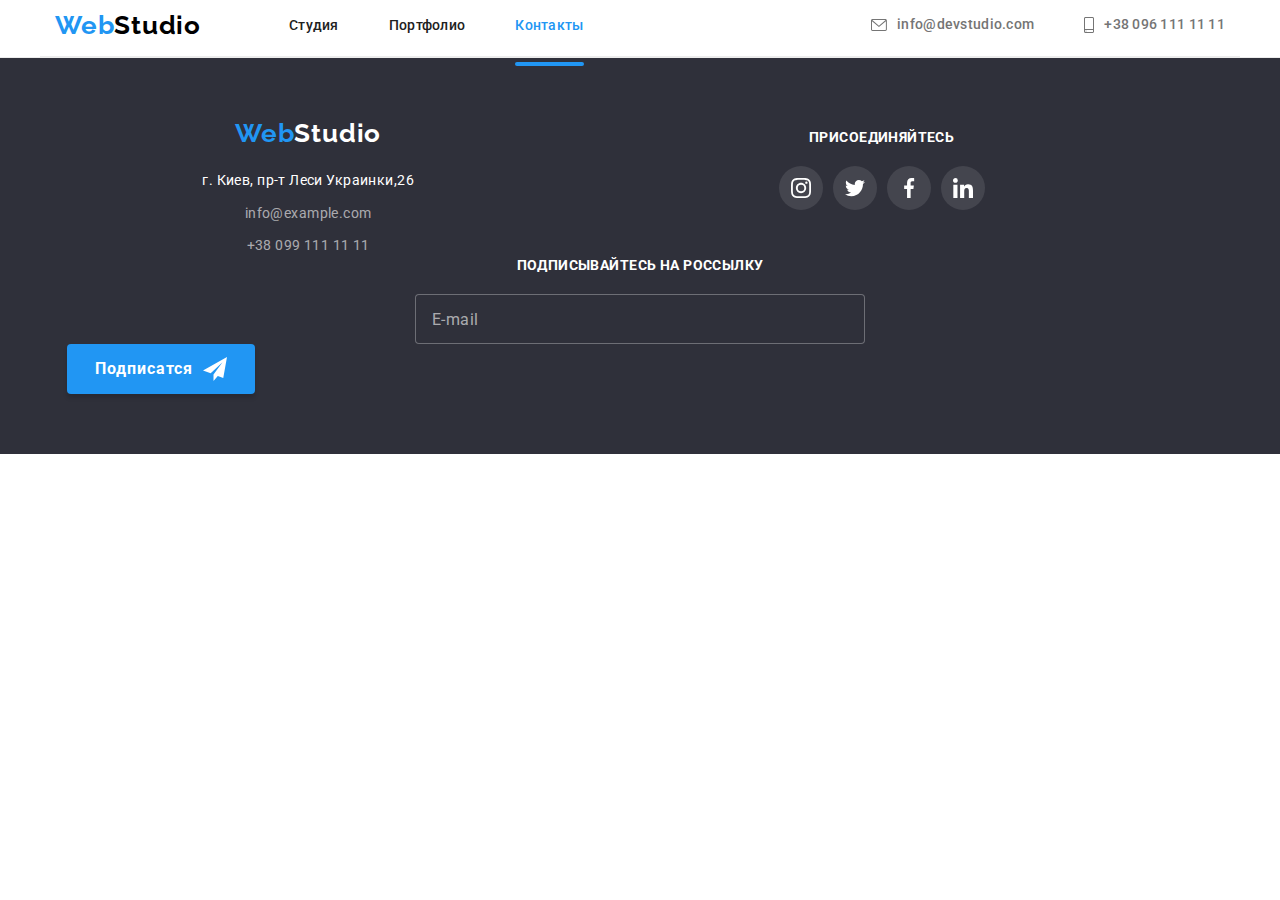
==== commit 07fc77e3: "pravka1" ====
--- a/contacts.html
+++ b/contacts.html
@@ -66,7 +66,7 @@
           <ul class="mobile-navigation">
             <li><a href="./index.html" class="mobile-navigation__link">Студия</a></li>
             <li><a href="./portfolio.html" class="mobile-navigation__link">Портфолио</a></li>
-            <li><a href="./contacts.html" class="mobile-navigation__link">Контакты</a></li>
+            <li><a href="./contacts.html" class="mobile-navigation__link current">Контакты</a></li>
           </ul>
           <ul class="mobile-contacts">
             <li>
--- a/css/main.min.css
+++ b/css/main.min.css
@@ -1 +1 @@
-:root{--primary-text-colorry: #212121;--accent-text-color: #2196F3;--text-color: #757575;--logo-color-header: #000000;--color-white: #FFFFFF;--bgcolor-black: #2F303A;--adress-color: rgba(255, 255, 255, 0.6);--background-color: #E5E5E5;--background-color-team: #F5F4FA;--font-family-secondary: "Raleway", sans-serif;--font-family-primary: "Roboto", sans-serif;--icons-color: #AFB1B8;--transition-dur-func: 250ms cubic-bezier(0.4, 0, 0.2, 1)}.visually-hidden{position:absolute;width:1px;height:1px;margin:-1px;border:0;padding:0;white-space:nowrap;clip-path:inset(100%);clip:rect(0 0 0 0);overflow:hidden}.modal-close-btn{display:flex;justify-content:center;align-items:center}.container{padding-left:15px;padding-right:15px}@media screen and (min-width: 480px){.container{width:480px;margin-right:auto;margin-left:auto}}@media screen and (min-width: 768px){.container{width:768px}}@media screen and (min-width: 1200px){.container{width:1200px}}h1,h2,h3,p{margin-top:0;margin-bottom:0}ul,ol{padding-left:0;margin-top:0;margin-bottom:0;list-style:none}img{display:block;max-width:100%;height:auto}.link{text-decoration:none}body{font-family:"Roboto",sans-serif;color:var(--primary-text-colorry);background-color:var(--color-white);font-size:14px;letter-spacing:.03em}ul{list-style:none}a{text-decoration:none}.section{padding-bottom:94px;padding-top:94px}button{cursor:pointer;font-family:var(--font-family-primary);border:none;display:block;margin:0 auto}button:hover,button:focus{background-color:var(--accent-text-color);color:var(--color-white)}@media screen and (max-width: 767px){.mobile-menu{position:fixed;height:100%;width:100%;top:0;left:0;background-color:#fff;visibility:hidden;opacity:0;pointer-events:none}.mobile-menu.is-open{visibility:visible;opacity:1;pointer-events:auto;transition:opacity var(--transition-dur-func),visibility var(--transition-dur-func)}.mobile-menu-open{background-color:rgba(0,0,0,0);border:none;line-height:0;margin:0;padding:0}.mobile-menu__container{position:relative;padding-top:48px;padding-bottom:48px;padding-left:40px}.mobile-menu__btn{position:absolute;background-color:rgba(0,0,0,0);border:none;line-height:0;padding:0;top:10px;right:15px}.mobile-menu__icon.hover-focus{fill:currentColor;transition:color var(--transition-dur-func)}.mobile-menu__icon.hover-focus:hover,.mobile-menu__icon.hover-focus:focus{color:var(--accent-text-color);background-color:rgba(0,0,0,0)}.mobile-navigation a{transition:color var(--transition-dur-func);color:var(--primary-text-colorry);font-weight:500;font-size:40px;line-height:1.17;letter-spacing:.02em}.mobile-navigation a:hover,.mobile-navigation a:focus{color:var(--accent-text-color)}.mobile-contacts a{font-style:normal;font-weight:500;letter-spacing:.02em}.number{font-size:34px;line-height:1.17;color:var(--accent-text-color)}.mail{font-size:24px;line-height:1.16;color:var(--text-color)}.mobile-contacts__link{transition:color var(--transition-dur-func)}.mobile-contacts__link:hover,.mobile-contacts__link:focus{color:var(--accent-text-color)}.mobile-contacts{margin-top:200px}.mobile-social-menu{display:flex;align-items:center;justify-content:space-between;font-size:18px;line-height:1.22;margin-top:64px}.mobile-social-menu a{color:var(--accent-text-color)}}@media screen and (min-width: 768px){.mobile-menu{display:none}}@media screen and (min-width: 200px){.footer-user-input{display:block;padding-left:16px;width:358px;height:50px;border:1px solid rgba(255,255,255,.3);border-radius:4px;background-color:var(--bgcolor-black);color:var(--color-white);font-size:16px;transition:border-color var(--transition-dur-func)}.footer-user-input:hover,.footer-user-input:focus{border-color:var(--accent-text-color);outline:none}.footer-user-input::placeholder{letter-spacing:.03em;color:rgba(255,255,255,.6)}.footer-user-title{font-weight:700;font-size:14px;line-height:1.14;letter-spacing:.03em;text-transform:uppercase;margin-bottom:20px;color:var(--color-white)}.footer-user-input-box{display:flex;flex-direction:column;justify-content:center;align-items:center}.footer-user-btn{display:flex;justify-content:center;align-items:center;padding:10px 28px;box-shadow:0px 4px 4px rgba(0,0,0,.15);border-radius:4px;background-color:var(--accent-text-color);font-weight:700;font-size:16px;line-height:1.88;letter-spacing:.06em;color:var(--color-white);margin-top:20px}.footer-user-form{display:flex;justify-content:center;align-items:center;flex-direction:column;margin-top:60px}.footer-user-icon{fill:currentColor;color:var(--color-white);margin-left:10px}}@media screen and (min-width: 1200px){.footer-user-input-box{flex-direction:row}.footer-user-btn{margin-top:0;margin-left:12px}.footer-user-title{justify-content:start}.footer-user-form{margin-top:0;align-items:flex-start}}p.overlay-portfolio-text{background:rgba(33,150,243,.9);font-weight:400;font-size:18px;line-height:1.56;letter-spacing:.03em;color:var(--color-white);position:absolute;left:0;top:0;text-align:start;height:100%;width:100%;overflow:auto;transform:translateY(100%);transition:transform 250ms cubic-bezier(0.4, 0, 0.2, 1);padding:63px 24px}.overlay-portfolio{position:relative;display:block;overflow:hidden}.img-portfolio-links:hover .overlay-portfolio-text,.img-portfolio-links:focus .overlay-portfolio-text{transform:translateY(0%)}.backdrop{position:fixed;width:100%;height:100%;background-color:rgba(0,0,0,.2);z-index:100;top:0;left:0;transition:opacity var(--transition-dur-func),visibility var(--transition-dur-func)}.modal{position:absolute;top:50%;left:50%;transform:translate(-50%, -50%);max-width:450px;height:581px;background-color:var(--color-white);padding:40px}@media screen and (min-width: 768px){.modal{max-width:528px}}.modal-close-btn{position:absolute;top:10px;right:10px;background-color:rgba(0,0,0,0);width:30px;height:30px;padding:0;fill:currentColor;color:#000;border:1px solid rgba(0,0,0,.1);border-radius:50%;transition:color var(--transition-dur-func),background-color var(--transition-dur-func)}.modal-close-btn:focus,.modal-close-btn:hover{background-color:var(--accent-text-color);color:var(--color-white)}.backdrop.is-hidden{opacity:0;visibility:hidden;pointer-events:none}.modal-form-btn{padding:10px 52px;background-color:var(--accent-text-color);box-shadow:0px 4px 4px rgba(0,0,0,.15);border-radius:4px;font-weight:700;font-size:16px;line-height:1.88;letter-spacing:.06em;margin-top:30px;color:var(--color-white)}.modal-form-title{font-weight:700;font-size:20px;line-height:1.15;text-align:center}.modal-form-main{display:flex;flex-direction:column;align-items:center}.modal-form-field{width:100%;margin-top:10px}.modal-form-field:nth-child(2){margin-top:12px}.modal-form-field:nth-child(5){margin-bottom:20px}.modal-form-input{position:relative;width:100%;height:40px;border:1px solid rgba(33,33,33,.2);border-radius:4px;padding-left:42px;font-size:16px;transition:border-color var(--transition-dur-func)}.modal-form-input:focus{border-color:var(--accent-text-color);outline:none}.hover-box{position:absolute;width:100%;height:100%;border:1px solid rgba(33,33,33,.2);border-radius:4px;top:0;left:0;transition:border-color var(--transition-dur-func)}.hover-box:hover{border-color:var(--accent-text-color)}.modal-form-input-desc{display:block;margin-bottom:4px;font-size:12px;line-height:1.16;letter-spacing:.01em;color:var(--text-color)}.modal-form-input-box{display:block;position:relative}.modal-form-input-icon{display:block;position:absolute;top:50%;left:14px;transform:translateY(-50%);fill:currentColor;transition:color var(--transition-dur-func)}.modal-form-input:focus+.modal-form-input-icon,.hover-box:hover+.modal-form-input-icon{color:var(--accent-text-color)}.modal-form-message{position:relative;resize:none;width:100%;height:120px;padding:12px 16px;border:1px solid rgba(33,33,33,.2);border-radius:4px;transition:border-color var(--transition-dur-func);overflow:auto}.modal-form-message::placeholder{text-transform:uppercase}.modal-form-message:focus,.modal-form-message:hover{border-color:var(--accent-text-color);outline:none}.modal-form-check-desc{font-weight:400;font-size:14px;line-height:1.71;letter-spacing:.03em;color:var(--text-color)}.modal-form-check-desc::before{content:"";display:inline-flex;width:16px;height:15px;border-radius:2px;border:1px solid var(--primary-text-colorry);cursor:pointer;margin:0}.modal-form-check:checked+.modal-form-check-desc::before{background-image:url(../images/check.svg);background-size:contain;background-position:50% 50%}.modal-form-check-link{color:var(--accent-text-color)}@media screen and (max-width: 767px){.header-navigation__links{display:none}.header__contacts{display:none}}.header-container{display:flex;align-items:center;justify-content:space-between;padding-top:10px}.logo{font-family:"Raleway";font-style:normal;font-weight:700;font-size:24px;line-height:1.16;letter-spacing:.03em;text-decoration:none;color:var(--accent-text-color)}.logo__studio{color:var(--logo-color-header)}@media screen and (min-width: 768px){.mobile-menu-open{display:none}.header-navigation{display:flex;align-items:center}.header-navigation__links{display:flex;margin-left:88px;gap:50px}.header{border-bottom:1px solid #ececec}.header-navigation__links a{transition:color var(--transition-dur-func);font-style:normal;color:var(--primary-text-colorry);font-weight:500;font-size:14px;line-height:1.14;letter-spacing:.02em}.header-navigation__links a:hover,.header-navigation__links a:focus{color:var(--accent-text-color)}.header__contacts{text-align:start}.header__contacts-box--margin{margin-bottom:10px}.header-navigation__link{position:relative;transition:color var(--transition-dur-func)}.header-navigation__link:hover,.header-navigation__link:focus{color:var(--accent-text-color)}.header__contact-link{position:relative;transition:color var(--transition-dur-func)}.header__contact-link:hover,.header__contact-link:focus{color:var(--accent-text-color)}.current::after{content:"";position:absolute;display:flex;margin-top:28px;width:100%;height:4px;border-radius:2px;background-color:var(--accent-text-color)}.icon-letter{margin-right:10px;fill:currentColor}.icon-phone{margin-right:10px;fill:currentColor}.header__contacts a{display:flex;align-items:center;font-style:normal;font-weight:500;font-size:14px;line-height:1.14;letter-spacing:.02em;color:var(--text-color)}.header-navigation__links .current{color:var(--accent-text-color)}.logo{font-size:26px;line-height:1.19;text-decoration:none;color:var(--accent-text-color)}.logo__studio{color:var(--logo-color-header)}}@media screen and (min-width: 1200px){.header__contacts{display:flex;margin-left:auto;gap:50px;align-items:center}.header__contacts-box{display:flex;justify-content:center;align-items:center}.header__contacts-box--margin{margin-bottom:0}}@media screen and (max-width: 767px){.hero{background-image:linear-gradient(rgba(47, 48, 58, 0.4), rgba(47, 48, 58, 0.4)),url(..//images/bgheroimg.jpg);background-repeat:no-repeat;background-size:cover;background-position:center;max-width:767px;background-color:#c4c4c4}.hero_position{margin:0 auto;padding:118px 60px}.hero__title{font-weight:900;font-size:26px;line-height:1.61;text-align:center;letter-spacing:.06em;text-transform:uppercase;color:var(--color-white, white);display:block;margin-bottom:30px;margin-left:auto;margin-right:auto}.hero__button{font-weight:700;font-size:16px;line-height:1.875;text-align:center;letter-spacing:.06em;color:var(--color-white, white);background:var(--accent-text-color);padding-top:10px;padding-bottom:10px;padding-left:32px;padding-right:32px;border:none;display:block;min-width:200px;border-radius:4px;margin-left:auto;margin-right:auto}}@media screen and (min-width: 768px){.hero{background-image:linear-gradient(rgba(47, 48, 58, 0.4), rgba(47, 48, 58, 0.4)),url(..//images/bgheroimg.jpg);background-repeat:no-repeat;background-size:cover;background-position:center;min-width:767px;background-color:#c4c4c4}.hero_position{margin:0 auto;padding:118px 60px}.hero__title{font-weight:900;font-size:26px;line-height:1.61;text-align:center;letter-spacing:.06em;text-transform:uppercase;color:var(--color-white, white);display:block;margin-bottom:30px;margin-left:auto;margin-right:auto}.hero__button{font-weight:700;font-size:16px;line-height:1.875;text-align:center;letter-spacing:.06em;color:var(--color-white, white);background:var(--accent-text-color);padding-top:10px;padding-bottom:10px;padding-left:32px;padding-right:32px;border:none;display:block;min-width:200px;border-radius:4px;margin-left:auto;margin-right:auto}}@media screen and (min-width: 1200px){.hero{background-image:linear-gradient(rgba(47, 48, 58, 0.4), rgba(47, 48, 58, 0.4)),url(..//images/bgheroimg.jpg);background-repeat:no-repeat;background-size:1600px;background-size:cover;max-width:1600px;height:600px;background-color:#c4c4c4}.hero_position{margin:0 auto;padding:200px 0}.hero__title{font-weight:900;font-size:44px;line-height:1.36;text-align:center;letter-spacing:.06em;text-transform:uppercase;color:var(--color-white, white);display:block;margin-bottom:30px;margin-left:auto;margin-right:auto;width:696px}.hero__button{font-weight:700;font-size:16px;line-height:1.875;text-align:center;letter-spacing:.06em;color:var(--color-white, white);background:var(--accent-text-color);padding-top:10px;padding-bottom:10px;padding-left:32px;padding-right:32px;border:none;display:block;min-width:200px;border-radius:4px;margin-left:auto;margin-right:auto}}@media screen and (max-width: 767px){.icons-advantage{background:#f5f4fa;border-radius:4px;max-width:100%;height:120px;padding:25px 101px}.advantage h3{font-style:normal;font-weight:700;font-size:14px;line-height:1.143;letter-spacing:.03em;text-transform:uppercase;color:var(--primary-text-colorry)}.advantage p{font-style:normal;font-weight:400;font-size:14px;line-height:1.7;letter-spacing:.03em;color:var(--text-color, #757575)}.items-advantage{text-align:start;margin-bottom:30px}.our-advantage h3{margin-bottom:10px;text-align:center}}@media screen and (min-width: 768px){.icons-advantage{background:#f5f4fa;border-radius:4px;width:70px;height:70px}.advantage h3{font-style:normal;font-weight:700;font-size:14px;line-height:1.143;letter-spacing:.03em;text-transform:uppercase;color:var(--primary-text-colorry)}.advantage p{font-style:normal;font-weight:400;font-size:14px;line-height:1.7;letter-spacing:.03em;color:var(--text-color, #757575)}.items-advantage{text-align:start;margin-bottom:30px;display:flex;justify-content:center;align-items:center;background-color:var(--background-color-team);padding-top:25px;padding-bottom:25px}.our-advantage h3{margin-bottom:10px;text-align:start}.our-advantage li{width:300px}.our-advantage{display:flex;justify-content:center;gap:30px;flex-wrap:wrap}}@media screen and (min-width: 1200px){.advantage h3{font-style:normal;font-weight:700;font-size:14px;line-height:1.143;letter-spacing:.03em;text-transform:uppercase;color:var(--primary-text-colorry)}.advantage p{font-style:normal;font-weight:400;font-size:14px;line-height:1.7;letter-spacing:.03em;color:var(--text-color, #757575)}.our-advantage{justify-content:space-between;flex-wrap:nowrap}.our-advantage h3{margin-bottom:10px}.items-advantage{width:270px}}@media screen and (max-width: 1199px){.work{display:none}}@media screen and (min-width: 1200px){.our-work{display:flex;gap:30px;justify-content:space-between}.work-title{font-style:normal;font-weight:700;font-size:36px;line-height:1.17;text-align:center;letter-spacing:.03em;margin-bottom:50px;color:var(--primary-text-colorry)}.work{padding-top:0px}.work-img-text{font-weight:700;line-height:1.14;text-align:center;text-transform:uppercase;color:#fff;background:rgba(47,48,58,.8);position:absolute;width:100%;height:70px;bottom:0%;display:flex;justify-content:center;align-items:center}.our-work-img{position:relative}}@media screen and (min-width: 200px){.team{background-color:var(--background-color-team)}.team-img-titles{margin-bottom:10px}.info-team{padding:30px 0}.title-team{font-style:normal;font-weight:700;font-size:36px;line-height:1.17;text-align:center;letter-spacing:.03em;color:var(--primary-text-colorry);margin-bottom:50px;margin-left:auto;margin-right:auto}.our-team h3{font-style:normal;font-weight:500;font-size:16px;line-height:1.19;letter-spacing:.03em;color:var(--primary-text-colorry)}.our-team p{font-style:normal;font-weight:400;font-size:16px;line-height:1.19;letter-spacing:.03em;color:var(--text-color)}.our-team{display:flex;flex-wrap:wrap;gap:30px;justify-content:center;text-align:center}.our-team li{background-color:#fff;border-radius:0px 0px 4px 4px;box-shadow:0px 1px 3px rgba(0,0,0,.12),0px 1px 1px rgba(0,0,0,.14),0px 2px 1px rgba(0,0,0,.2)}.social-list-team{display:flex;gap:10px;justify-content:center;margin-top:16px}.social-list-team li{box-shadow:none}.social-links-team{display:flex;width:44px;border-radius:50%;height:44px;background-color:#fff;justify-content:center;align-items:center;color:var(--icons-color);transition:color var(--transition-dur-func),background-color var(--transition-dur-func)}.social-links-team:hover,.social-links-team:focus{color:var(--color-white);background-color:var(--accent-text-color)}.social-team-icons{fill:currentColor}}@media screen and (min-width: 1200px){.our-team{flex-wrap:nowrap}}@media screen and (min-width: 200px){.clients-title{text-align:center;margin-bottom:50px;font-weight:700;font-size:36px;line-height:1.16}.list-clients{display:flex;justify-content:center;gap:30px;flex-wrap:wrap}.links-clients{display:flex;border:1px solid #afb1b8;border-radius:4px;width:210px;height:92px;justify-content:center;align-items:center;color:var(--icons-color);transition:color var(--transition-dur-func),border-color var(--transition-dur-func)}.links-clients:hover,.links-clients:focus{border-color:var(--accent-text-color);color:var(--accent-text-color)}.clients-icon{fill:currentColor}}@media screen and (min-width: 768px){.links-clients{width:226px}.clients-items{display:flex;justify-content:center;align-items:center}}@media screen and (min-width: 1200px){.links-clients{width:170px}.list-clients{gap:20px}}@media screen and (min-width: 200px){.footer-logolinks{text-align:center}.social-links-box{margin-top:60px}.footer-links{display:flex;align-items:center;justify-content:center;flex-direction:column}.social-links-items-footer{display:flex;width:44px;color:var(--color-white);height:44px;border-radius:50%;background-color:rgba(255,255,255,.1);justify-content:center;align-items:center;transition:background-color var(--transition-dur-func)}.social-links-items-footer:hover,.social-links-items-footer:focus{background-color:var(--accent-text-color)}.footer-list-title{font-weight:700;font-size:14px;line-height:1.14;letter-spacing:.03em;text-align:center;text-transform:uppercase;color:var(--color-white);margin-bottom:20px}.social-links-list{display:flex;width:206px;gap:10px}address{margin-top:20px}.links-address li:not(:last-child){margin-bottom:9px}.links-address a{font-style:normal;font-weight:400;font-size:14px;line-height:1.7;letter-spacing:.03em;color:var(--adress-color);transition:color var(--transition-dur-func)}.links-address a:hover,.links-address a:focus{color:var(--accent-text-color)}footer{background-color:var(--bgcolor-black);padding:60px 0}.logo-studio-footer{color:var(--color-white)}.social-list-icons-footer{fill:currentColor}}@media screen and (min-width: 768px){.footer-tablet{display:flex;justify-content:space-between;align-items:baseline}.footer-logolinks{margin-right:165px}.social-links-box{margin-top:0}}@media screen and (min-width: 1200px){.footer-logolinks{margin-right:70px}.footer-links{flex-direction:row;align-items:baseline}.footer-tablet{margin-right:93px;align-items:baseline}}@media screen and (max-width: 767px){.portfolio-menu{display:flex;justify-content:center;gap:8px;flex-wrap:wrap;margin-bottom:50px;justify-content:flex-start}.img-portfolio{display:flex;flex-wrap:wrap;gap:30px;justify-content:center;flex-direction:column}.img-portfolio__items{width:450px}.img-portfolio-items,.portfolio-menu-items{transition:box-shadow var(--transition-dur-func)}.img-portfolio-links{display:block;transition:box-shadow var(--transition-dur-func)}.img-portfolio-links:hover,.img-portfolio-links:focus{box-shadow:0px 1px 1px rgba(0,0,0,.12),0px 4px 4px rgba(0,0,0,.06),1px 4px 6px rgba(0,0,0,.16)}.btn-portfolio-menu:hover,.btn-portfolio-menu:focus{box-shadow:0px 1px 1px rgba(0,0,0,.12),0px 4px 4px rgba(0,0,0,.06),1px 4px 6px rgba(0,0,0,.16);background-color:var(--accent-text-color);color:var(--color-white)}.galery-portfolio button{font-family:"Roboto",sans-serif;font-style:normal;font-weight:500;font-size:16px;line-height:1.625;letter-spacing:.03em;color:var(--primary-text-colorry);background-color:var(--background-color-team);border-radius:4px;border:var(--primary-text-colorry);padding:6px 22px;border:none;display:block;min-width:70px;border-radius:4px;margin-left:auto;margin-right:auto;transition:background-color var(--transition-dur-func),color var(--transition-dur-func),box-shadow var(--transition-dur-func)}.galery-portfolio h2{font-style:normal;font-weight:700;font-size:18px;line-height:2;letter-spacing:.06em;color:var(--primary-text-colorry)}.galery-portfolio p{font-style:normal;font-weight:400;font-size:16px;line-height:1.875;letter-spacing:.03em;margin-top:4px}.info-portfolio p{color:var(--text-color)}.galery-portfolio::not-child{color:var(--color-white)}.info-portfolio{border:1px solid #eee;padding:20px 24px}}@media screen and (min-width: 768px){.portfolio-menu{display:flex;justify-content:center;gap:8px;margin-bottom:50px}.img-portfolio{display:flex;flex-wrap:wrap;gap:30px}.img-portfolio__items{width:354px}.img-portfolio-items,.portfolio-menu-items{transition:box-shadow var(--transition-dur-func)}.img-portfolio-links{display:block;transition:box-shadow var(--transition-dur-func)}.img-portfolio-links:hover,.img-portfolio-links:focus{box-shadow:0px 1px 1px rgba(0,0,0,.12),0px 4px 4px rgba(0,0,0,.06),1px 4px 6px rgba(0,0,0,.16)}.btn-portfolio-menu:hover,.btn-portfolio-menu:focus{box-shadow:0px 1px 1px rgba(0,0,0,.12),0px 4px 4px rgba(0,0,0,.06),1px 4px 6px rgba(0,0,0,.16);background-color:var(--accent-text-color);color:var(--color-white)}.galery-portfolio button{font-family:"Roboto",sans-serif;font-style:normal;font-weight:500;font-size:16px;line-height:1.625;letter-spacing:.03em;color:var(--primary-text-colorry);background-color:var(--background-color-team);border-radius:4px;border:var(--primary-text-colorry);padding:6px 22px;border:none;display:block;min-width:70px;border-radius:4px;margin-left:auto;margin-right:auto;transition:background-color var(--transition-dur-func),color var(--transition-dur-func),box-shadow var(--transition-dur-func)}.galery-portfolio h2{font-style:normal;font-weight:700;font-size:18px;line-height:2;letter-spacing:.06em;color:var(--primary-text-colorry)}.galery-portfolio p{font-style:normal;font-weight:400;font-size:16px;line-height:1.875;letter-spacing:.03em;margin-top:4px}.info-portfolio p{color:var(--text-color)}.galery-portfolio::not-child{color:var(--color-white)}.info-portfolio{border:1px solid #eee;padding:20px 24px}}/*# sourceMappingURL=main.min.css.map */+:root{--primary-text-colorry: #212121;--accent-text-color: #2196F3;--text-color: #757575;--logo-color-header: #000000;--color-white: #FFFFFF;--bgcolor-black: #2F303A;--adress-color: rgba(255, 255, 255, 0.6);--background-color: #E5E5E5;--background-color-team: #F5F4FA;--font-family-secondary: "Raleway", sans-serif;--font-family-primary: "Roboto", sans-serif;--icons-color: #AFB1B8;--transition-dur-func: 250ms cubic-bezier(0.4, 0, 0.2, 1)}.visually-hidden{position:absolute;width:1px;height:1px;margin:-1px;border:0;padding:0;white-space:nowrap;clip-path:inset(100%);clip:rect(0 0 0 0);overflow:hidden}.modal-close-btn{display:flex;justify-content:center;align-items:center}.container{padding-left:15px;padding-right:15px;margin:0 auto}@media screen and (min-width: 480px){.container{width:480px;margin-right:auto;margin-left:auto}}@media screen and (min-width: 768px){.container{width:768px}}@media screen and (min-width: 1200px){.container{width:1200px}}h1,h2,h3,p{margin-top:0;margin-bottom:0}ul,ol{padding-left:0;margin-top:0;margin-bottom:0;list-style:none}img{display:block;width:100%;height:auto}.link{text-decoration:none}body{font-family:"Roboto",sans-serif;color:var(--primary-text-colorry);background-color:var(--color-white);font-size:14px;letter-spacing:.03em}ul{list-style:none}a{text-decoration:none}@media screen and (max-width: 1199px){.section{padding-bottom:60px;padding-top:60px}}@media screen and (mmin-width: 1200px){.section{padding-bottom:94px;padding-top:94px}}button{cursor:pointer;font-family:var(--font-family-primary);border:none;display:block;margin:0 auto}button:hover,button:focus{background-color:var(--accent-text-color);color:var(--color-white)}@media screen and (max-width: 767px){.mobile-navigation .current{color:var(--accent-text-color)}.icons-mobmenu{display:none}.mobile-menu{position:fixed;height:100%;width:100%;top:0;left:0;background-color:#fff;visibility:hidden;opacity:0;pointer-events:none}.mobile-menu.is-open{visibility:visible;opacity:1;pointer-events:auto;transition:opacity var(--transition-dur-func),visibility var(--transition-dur-func)}.mobile-menu-open{background-color:rgba(0,0,0,0);border:none;line-height:0;margin:0;padding:0}.mobile-menu__container{position:relative;padding-top:48px;padding-bottom:48px;padding-left:40px;display:flex;flex-direction:column;height:100%;z-index:1000;background-color:#fff}.mobile-menu__btn{position:absolute;background-color:rgba(0,0,0,0);border:none;line-height:0;padding:0;top:10px;right:15px}.mobile-menu__icon.hover-focus{fill:currentColor;transition:color var(--transition-dur-func)}.mobile-menu__icon.hover-focus:hover,.mobile-menu__icon.hover-focus:focus{color:var(--accent-text-color);background-color:rgba(0,0,0,0)}.mobile-navigation a{transition:color var(--transition-dur-func);color:var(--primary-text-colorry);font-weight:500;font-size:40px;line-height:1.17;letter-spacing:.02em;margin-top:35px}.mobile-navigation a:hover,.mobile-navigation a:focus{color:var(--accent-text-color)}.mobile-navigation{display:flex;flex-direction:column;gap:35px}.mobile-contacts a{font-style:normal;font-weight:500;letter-spacing:.02em}.number{font-size:34px;line-height:1.17;color:var(--accent-text-color)}.mail{font-size:24px;line-height:1.16;color:var(--text-color)}.mobile-contacts__link{transition:color var(--transition-dur-func)}.mobile-contacts__link:hover,.mobile-contacts__link:focus{color:var(--accent-text-color)}.mobile-contacts{margin-top:auto}.mobile-social-menu{display:flex;align-items:center;font-size:18px;line-height:1.22;margin-top:64px;flex-wrap:wrap}.mobile-social-menu a{color:var(--accent-text-color)}.mobile-social-menu__items:not(:last-child){padding-right:10px;margin-right:10px;border-right:1px solid}}@media screen and (min-width: 768px){.mobile-menu{display:none}}@media screen and (min-width: 200px){.footer-user-input{display:block;padding-left:16px;width:100%;height:50px;border:1px solid rgba(255,255,255,.3);border-radius:4px;background-color:var(--bgcolor-black);color:var(--color-white);font-size:16px;transition:border-color var(--transition-dur-func)}.footer-user-input:hover,.footer-user-input:focus{border-color:var(--accent-text-color);outline:none}.footer-user-input::placeholder{letter-spacing:.03em;color:rgba(255,255,255,.6)}.footer-user-title{font-weight:700;font-size:14px;line-height:1.14;letter-spacing:.03em;text-transform:uppercase;margin-bottom:20px;color:var(--color-white)}.footer-user-btn{display:flex;justify-content:center;align-items:center;padding:10px 28px;box-shadow:0px 4px 4px rgba(0,0,0,.15);border-radius:4px;background-color:var(--accent-text-color);font-weight:700;font-size:16px;line-height:1.88;letter-spacing:.06em;color:var(--color-white);margin-top:20px}.footer-user-form{margin-top:60px}.footer-user-icon{fill:currentColor;color:var(--color-white);margin-left:10px}}@media screen and (min-width: 768px){.footer-user-input{width:450px;margin:0 auto}}@media screen and (min-width: 1200px){.footer-user-input-box{flex-direction:row}.footer-user-btn{margin-top:0;margin-left:12px}.footer-user-title{justify-content:start}.footer-user-form{margin-top:0;align-items:flex-start}}p.overlay-portfolio-text{background:rgba(33,150,243,.9);font-weight:400;font-size:18px;line-height:1.56;letter-spacing:.03em;color:var(--color-white);position:absolute;left:0;top:0;text-align:start;height:100%;width:100%;overflow:auto;transform:translateY(100%);transition:transform 250ms cubic-bezier(0.4, 0, 0.2, 1);padding:63px 24px}.overlay-portfolio{position:relative;display:block;overflow:hidden}.img-portfolio-links:hover .overlay-portfolio-text,.img-portfolio-links:focus .overlay-portfolio-text{transform:translateY(0%)}.backdrop{position:fixed;width:100%;height:100%;background-color:rgba(0,0,0,.2);overflow:auto;z-index:100;top:0;left:0;transition:opacity var(--transition-dur-func),visibility var(--transition-dur-func)}.modal{position:absolute;top:50%;left:50%;overflow:auto;transform:translate(-50%, -50%);max-width:450px;height:600px;background-color:var(--color-white);padding:40px}@media screen and (min-width: 768px){.modal{max-width:528px}}.modal-close-btn{position:absolute;top:10px;right:10px;background-color:rgba(0,0,0,0);width:30px;height:30px;padding:0;fill:currentColor;color:#000;border:1px solid rgba(0,0,0,.1);border-radius:50%;transition:color var(--transition-dur-func),background-color var(--transition-dur-func)}.modal-close-btn:focus,.modal-close-btn:hover{background-color:var(--accent-text-color);color:var(--color-white)}.backdrop.is-hidden{opacity:0;visibility:hidden;pointer-events:none}.modal-form-btn{padding:10px 52px;background-color:var(--accent-text-color);box-shadow:0px 4px 4px rgba(0,0,0,.15);border-radius:4px;font-weight:700;font-size:16px;line-height:1.88;letter-spacing:.06em;margin-top:30px;color:var(--color-white)}.modal-form-title{font-weight:700;font-size:20px;line-height:1.15;text-align:center}.modal-form-main{display:flex;flex-direction:column;align-items:center}.modal-form-field{width:100%;margin-top:10px}.modal-form-field:nth-child(2){margin-top:12px}.modal-form-field:nth-child(5){margin-bottom:20px}.modal-form-input{position:relative;width:100%;height:40px;border:1px solid rgba(33,33,33,.2);border-radius:4px;padding-left:42px;font-size:16px;transition:border-color var(--transition-dur-func)}.modal-form-input:focus{border-color:var(--accent-text-color);outline:none}.hover-box{position:absolute;width:100%;height:100%;border:1px solid rgba(33,33,33,.2);border-radius:4px;top:0;left:0;transition:border-color var(--transition-dur-func)}.hover-box:hover{border-color:var(--accent-text-color)}.modal-form-input-desc{display:block;margin-bottom:4px;font-size:12px;line-height:1.16;letter-spacing:.01em;color:var(--text-color)}.modal-form-input-box{display:block;position:relative}.modal-form-input-icon{display:block;position:absolute;top:50%;left:14px;transform:translateY(-50%);fill:currentColor;transition:color var(--transition-dur-func)}.modal-form-input:focus+.modal-form-input-icon,.hover-box:hover+.modal-form-input-icon{color:var(--accent-text-color)}.modal-form-message{position:relative;resize:none;width:100%;height:120px;padding:12px 16px;border:1px solid rgba(33,33,33,.2);border-radius:4px;transition:border-color var(--transition-dur-func);overflow:auto}.modal-form-message::placeholder{text-transform:uppercase}.modal-form-message:focus,.modal-form-message:hover{border-color:var(--accent-text-color);outline:none}.modal-form-check-desc{font-weight:400;font-size:14px;line-height:1.71;letter-spacing:.03em;color:var(--text-color)}.modal-form-check-desc::before{content:"";display:inline-flex;width:16px;height:15px;border-radius:2px;border:1px solid var(--primary-text-colorry);cursor:pointer;margin:0}.modal-form-check:checked+.modal-form-check-desc::before{background-image:url(../images/check.svg);background-size:contain;background-position:50% 50%}.modal-form-check-link{color:var(--accent-text-color)}@media screen and (max-width: 767px){.header-navigation__links{display:none}.header__contacts{display:none}}.header-container{display:flex;align-items:center;justify-content:space-between;padding-top:10px;border-bottom:1px solid #ececec}.logo{font-family:"Raleway";font-style:normal;font-weight:700;font-size:24px;line-height:1.16;letter-spacing:.03em;text-decoration:none;color:var(--accent-text-color)}.logo__studio{color:var(--logo-color-header)}@media screen and (min-width: 768px){.header-container{padding-bottom:15px}.mobile-menu-open{display:none}.header-navigation{display:flex;align-items:center}.header-navigation__links{display:flex;margin-left:88px;gap:50px}.header{border-bottom:1px solid #ececec}.header-navigation__links a{transition:color var(--transition-dur-func);font-style:normal;color:var(--primary-text-colorry);font-weight:500;font-size:14px;line-height:1.14;letter-spacing:.02em}.header-navigation__links a:hover,.header-navigation__links a:focus{color:var(--accent-text-color)}.header__contacts{text-align:start}.header__contacts-box--margin{margin-bottom:10px}.header-navigation__link{position:relative;transition:color var(--transition-dur-func)}.header-navigation__link:hover,.header-navigation__link:focus{color:var(--accent-text-color)}.header__contact-link{position:relative;transition:color var(--transition-dur-func)}.header__contact-link:hover,.header__contact-link:focus{color:var(--accent-text-color)}.current::after{content:"";position:absolute;display:flex;margin-top:28px;width:100%;height:4px;border-radius:2px;background-color:var(--accent-text-color)}.icon-letter{margin-right:10px;fill:currentColor}.icon-phone{margin-right:10px;fill:currentColor}.header__contacts a{display:flex;align-items:center;font-style:normal;font-weight:500;font-size:14px;line-height:1.14;letter-spacing:.02em;color:var(--text-color)}.header-navigation__links .current{color:var(--accent-text-color)}.logo{font-size:26px;line-height:1.19;text-decoration:none;color:var(--accent-text-color)}.logo__studio{color:var(--logo-color-header)}}@media screen and (min-width: 1200px){.header__contacts{display:flex;margin-left:auto;gap:50px;align-items:center}.header__contacts-box{display:flex;justify-content:center;align-items:center}.header__contacts-box--margin{margin-bottom:0}}@media screen and (max-width: 767px){.hero{background-image:linear-gradient(rgba(47, 48, 58, 0.4), rgba(47, 48, 58, 0.4)),url(../images/bgi-mobile.jpg);background-repeat:no-repeat;background-size:cover;background-position:center;max-width:767px;background-color:#c4c4c4}.hero_position{margin:0 auto;padding:118px 0px}.hero__title{font-weight:900;font-size:26px;line-height:1.61;text-align:center;letter-spacing:.06em;text-transform:uppercase;color:var(--color-white, white);display:block;margin-bottom:30px;margin-left:auto;margin-right:auto}.hero__button{font-weight:700;font-size:16px;line-height:1.875;text-align:center;letter-spacing:.06em;color:var(--color-white, white);background:var(--accent-text-color);padding-top:10px;padding-bottom:10px;padding-left:32px;padding-right:32px;border:none;display:block;min-width:200px;border-radius:4px;margin-left:auto;margin-right:auto}}@media screen and (min-device-pixel-ratio: 2)and (max-width: 767px),screen and (min-resolution: 192dpi)and (max-width: 767px),screen and (min-resolution: 2dppx)and (max-width: 767px){.hero{background-image:linear-gradient(rgba(47, 48, 58, 0.4), rgba(47, 48, 58, 0.4)),url(/images/mobile/bgi-mobile@2x.jpg)}}@media screen and (min-width: 768px){.hero{background-image:linear-gradient(rgba(47, 48, 58, 0.4), rgba(47, 48, 58, 0.4)),url(/images/tablet/bgi-tablet.jpg);background-repeat:no-repeat;background-size:cover;background-position:center;min-width:767px;background-color:#c4c4c4}.hero_position{margin:0 auto;padding:118px 0px}.hero__title{font-weight:900;font-size:26px;line-height:1.61;text-align:center;letter-spacing:.06em;text-transform:uppercase;color:var(--color-white, white);display:block;margin-bottom:30px;margin-left:auto;margin-right:auto}.hero__button{font-weight:700;font-size:16px;line-height:1.875;text-align:center;letter-spacing:.06em;color:var(--color-white, white);background:var(--accent-text-color);padding-top:10px;padding-bottom:10px;padding-left:32px;padding-right:32px;border:none;display:block;min-width:200px;border-radius:4px;margin-left:auto;margin-right:auto}}@media screen and (min-device-pixel-ratio: 2)and (min-width: 768px),screen and (min-resolution: 192dpi)and (min-width: 768px),screen and (min-resolution: 2dppx)and (min-width: 768px){.hero{background-image:linear-gradient(rgba(47, 48, 58, 0.4), rgba(47, 48, 58, 0.4)),url(/images/tablet/bgi-tablet@2x.jpg)}}@media screen and (min-width: 1200px){.hero{background-image:linear-gradient(rgba(47, 48, 58, 0.4), rgba(47, 48, 58, 0.4)),url(/images/desktop/bgi-desktop.jpg);background-repeat:no-repeat;background-size:1600px;background-size:cover;max-width:1600px;height:600px;background-color:#c4c4c4}.hero_position{margin:0 auto;padding:200px 0}.hero__title{font-weight:900;font-size:44px;line-height:1.36;text-align:center;letter-spacing:.06em;text-transform:uppercase;color:var(--color-white, white);display:block;margin-bottom:30px;margin-left:auto;margin-right:auto;width:696px}.hero__button{font-weight:700;font-size:16px;line-height:1.875;text-align:center;letter-spacing:.06em;color:var(--color-white, white);background:var(--accent-text-color);padding-top:10px;padding-bottom:10px;padding-left:32px;padding-right:32px;border:none;display:block;min-width:200px;border-radius:4px;margin-left:auto;margin-right:auto}}@media screen and (min-device-pixel-ratio: 2)and (min-width: 1200px),screen and (min-resolution: 192dpi)and (min-width: 1200px),screen and (min-resolution: 2dppx)and (min-width: 1200px){.hero{background-image:linear-gradient(rgba(47, 48, 58, 0.4), rgba(47, 48, 58, 0.4)),url(/images/desktop/bgi-desktop@2x.jpg)}}@media screen and (max-width: 767px){.icons-advantage{background:#f5f4fa;border-radius:4px;max-width:100%;height:120px;padding:25px 101px}.advantage h3{font-style:normal;font-weight:700;font-size:14px;line-height:1.143;letter-spacing:.03em;text-transform:uppercase;color:var(--primary-text-colorry)}.advantage p{font-style:normal;font-weight:400;font-size:14px;line-height:1.7;letter-spacing:.03em;color:var(--text-color, #757575)}.items-advantage{text-align:start;margin-bottom:30px}.our-advantage h3{margin-bottom:10px;text-align:center}.our-advantage li:not(:last-child){margin-bottom:30px}}@media screen and (min-width: 768px){.icons-advantage{background:#f5f4fa;border-radius:4px;width:70px;height:70px}.advantage h3{font-style:normal;font-weight:700;font-size:14px;line-height:1.143;letter-spacing:.03em;text-transform:uppercase;color:var(--primary-text-colorry)}.advantage p{font-style:normal;font-weight:400;font-size:14px;line-height:1.7;letter-spacing:.03em;color:var(--text-color, #757575)}.items-advantage{text-align:start;margin-bottom:30px;display:flex;justify-content:center;align-items:center;background-color:var(--background-color-team);padding-top:25px;padding-bottom:25px}.our-advantage h3{margin-bottom:10px;text-align:start}.our-advantage li{width:300px}.our-advantage{display:flex;justify-content:center;gap:30px;flex-wrap:wrap}}@media screen and (min-width: 1200px){.advantage h3{font-style:normal;font-weight:700;font-size:14px;line-height:1.143;letter-spacing:.03em;text-transform:uppercase;color:var(--primary-text-colorry)}.advantage p{font-style:normal;font-weight:400;font-size:14px;line-height:1.7;letter-spacing:.03em;color:var(--text-color, #757575)}.our-advantage{justify-content:space-between;flex-wrap:nowrap}.our-advantage h3{margin-bottom:10px}.items-advantage{width:270px}}@media screen and (max-width: 1199px){.work{display:none}}@media screen and (min-width: 1200px){.our-work{display:flex;gap:30px;justify-content:space-between}.work-title{font-style:normal;font-weight:700;font-size:36px;line-height:1.17;text-align:center;letter-spacing:.03em;margin-bottom:50px;color:var(--primary-text-colorry)}.work{padding-top:0px}.work-img-text{font-weight:700;line-height:1.14;text-align:center;text-transform:uppercase;color:#fff;background:rgba(47,48,58,.8);position:absolute;width:100%;height:70px;bottom:0%;display:flex;justify-content:center;align-items:center}.our-work-img{position:relative}}@media screen and (min-width: 200px){.team{background-color:var(--background-color-team)}.team-img-titles{margin-bottom:10px}.info-team{padding:30px 0}.title-team{font-style:normal;font-weight:700;font-size:28px;line-height:1.17;text-align:center;letter-spacing:.03em;color:var(--primary-text-colorry);margin-bottom:50px;margin-left:auto;margin-right:auto}.our-team h3{font-style:normal;font-weight:500;font-size:16px;line-height:1.19;letter-spacing:.03em;color:var(--primary-text-colorry)}.our-team p{font-style:normal;font-weight:400;font-size:16px;line-height:1.19;letter-spacing:.03em;color:var(--text-color)}.our-team{text-align:center}.our-team li{background-color:#fff;border-radius:0px 0px 4px 4px;box-shadow:0px 1px 3px rgba(0,0,0,.12),0px 1px 1px rgba(0,0,0,.14),0px 2px 1px rgba(0,0,0,.2)}.social-list-team{display:flex;gap:10px;justify-content:center;margin-top:16px}.social-list-team li{box-shadow:none}.social-links-team{display:flex;width:44px;border-radius:50%;height:44px;background-color:#fff;justify-content:center;align-items:center;color:var(--icons-color);transition:color var(--transition-dur-func),background-color var(--transition-dur-func)}.social-links-team:hover,.social-links-team:focus{color:var(--color-white);background-color:var(--accent-text-color)}.social-team-icons{fill:currentColor}}@media screen and (min-width: 768px){.our-team{display:flex;flex-wrap:wrap;gap:30px;justify-content:center}}@media screen and (min-width: 1200px){.our-team{display:flex;flex-wrap:wrap;gap:30px;justify-content:center;flex-wrap:nowrap}}.title-team{font-size:36px}@media screen and (min-width: 200px){.clients-title{text-align:center;margin-bottom:50px;font-weight:700;font-size:28px;line-height:1.17}.list-clients{display:flex;justify-content:center;gap:30px;flex-wrap:wrap}.links-clients{display:flex;border:1px solid #afb1b8;border-radius:4px;width:210px;height:92px;justify-content:center;align-items:center;color:var(--icons-color);transition:color var(--transition-dur-func),border-color var(--transition-dur-func)}.links-clients:hover,.links-clients:focus{border-color:var(--accent-text-color);color:var(--accent-text-color)}.clients-icon{fill:currentColor}}@media screen and (min-width: 768px){.links-clients{width:226px}.clients-items{display:flex;justify-content:center;align-items:center}}@media screen and (min-width: 1200px){.links-clients{width:170px}.list-clients{gap:20px}.clients-title{font-size:36px;line-height:1.16}}@media screen and (min-width: 200px){.footer-logolinks{text-align:center}.social-links-box{margin-top:60px}.footer-links{text-align:center}.social-links-items-footer{display:flex;width:44px;color:var(--color-white);height:44px;border-radius:50%;background-color:rgba(255,255,255,.1);justify-content:center;align-items:center;transition:background-color var(--transition-dur-func)}.social-links-items-footer:hover,.social-links-items-footer:focus{background-color:var(--accent-text-color)}.footer-list-title{font-weight:700;font-size:14px;line-height:1.14;letter-spacing:.03em;text-align:center;text-transform:uppercase;color:var(--color-white);margin-bottom:20px}.social-links-list{display:flex;width:206px;gap:10px;margin:0 auto}address{margin-top:20px}.links-address li:not(:last-child){margin-bottom:9px}.links-address a{font-style:normal;font-weight:400;font-size:14px;line-height:1.7;letter-spacing:.03em;color:var(--adress-color);transition:color var(--transition-dur-func)}.links-address a:hover,.links-address a:focus{color:var(--accent-text-color)}footer{background-color:var(--bgcolor-black);padding:60px 0}.logo-studio-footer{color:var(--color-white)}.social-list-icons-footer{fill:currentColor}}@media screen and (min-width: 768px){.footer-tablet{display:flex;justify-content:space-around;align-items:baseline}.footer-logolinks{margin-right:165px}.social-links-box{margin-top:0}}@media screen and (min-width: 1200px){.footer-logolinks{margin-right:70px}.footer-links{flex-direction:row;align-items:baseline}.footer-tablet{margin-right:93px;align-items:baseline}}@media screen and (max-width: 767px){.portfolio-menu{display:flex;justify-content:center;gap:8px;flex-wrap:wrap;margin-bottom:40px;justify-content:flex-start;row-gap:15px}.img-portfolio{display:flex;flex-wrap:wrap;gap:30px;justify-content:center;flex-direction:column}.img-portfolio__items{min-width:350px}.img-portfolio-items,.portfolio-menu-items{transition:box-shadow var(--transition-dur-func)}.img-portfolio-links{display:block;transition:box-shadow var(--transition-dur-func)}.img-portfolio-links:hover,.img-portfolio-links:focus{box-shadow:0px 1px 1px rgba(0,0,0,.12),0px 4px 4px rgba(0,0,0,.06),1px 4px 6px rgba(0,0,0,.16)}.btn-portfolio-menu:hover,.btn-portfolio-menu:focus{box-shadow:0px 1px 1px rgba(0,0,0,.12),0px 4px 4px rgba(0,0,0,.06),1px 4px 6px rgba(0,0,0,.16);background-color:var(--accent-text-color);color:var(--color-white)}.galery-portfolio button{font-family:"Roboto",sans-serif;font-style:normal;font-weight:500;font-size:16px;line-height:1.625;letter-spacing:.03em;color:var(--primary-text-colorry);background-color:var(--background-color-team);border-radius:4px;border:var(--primary-text-colorry);padding:6px 22px;border:none;display:block;min-width:70px;border-radius:4px;margin-left:auto;margin-right:auto;transition:background-color var(--transition-dur-func),color var(--transition-dur-func),box-shadow var(--transition-dur-func)}.galery-portfolio h2{font-style:normal;font-weight:700;font-size:18px;line-height:2;letter-spacing:.06em;color:var(--primary-text-colorry)}.galery-portfolio p{font-style:normal;font-weight:400;font-size:16px;line-height:1.875;letter-spacing:.03em;margin-top:4px}.info-portfolio p{color:var(--text-color)}.galery-portfolio::not-child{color:var(--color-white)}.info-portfolio{border:1px solid #eee;padding:20px 24px}}@media screen and (min-width: 768px){.portfolio-menu{display:flex;justify-content:center;gap:8px;margin-bottom:50px}.img-portfolio{display:flex;flex-wrap:wrap;gap:30px}.img-portfolio__items{width:354px}.img-portfolio-items,.portfolio-menu-items{transition:box-shadow var(--transition-dur-func)}.img-portfolio-links{display:block;transition:box-shadow var(--transition-dur-func)}.img-portfolio-links:hover,.img-portfolio-links:focus{box-shadow:0px 1px 1px rgba(0,0,0,.12),0px 4px 4px rgba(0,0,0,.06),1px 4px 6px rgba(0,0,0,.16)}.btn-portfolio-menu:hover,.btn-portfolio-menu:focus{box-shadow:0px 1px 1px rgba(0,0,0,.12),0px 4px 4px rgba(0,0,0,.06),1px 4px 6px rgba(0,0,0,.16);background-color:var(--accent-text-color);color:var(--color-white)}.galery-portfolio button{font-family:"Roboto",sans-serif;font-style:normal;font-weight:500;font-size:16px;line-height:1.625;letter-spacing:.03em;color:var(--primary-text-colorry);background-color:var(--background-color-team);border-radius:4px;border:var(--primary-text-colorry);padding:6px 22px;border:none;display:block;min-width:70px;border-radius:4px;margin-left:auto;margin-right:auto;transition:background-color var(--transition-dur-func),color var(--transition-dur-func),box-shadow var(--transition-dur-func)}.galery-portfolio h2{font-style:normal;font-weight:700;font-size:18px;line-height:2;letter-spacing:.06em;color:var(--primary-text-colorry)}.galery-portfolio p{font-style:normal;font-weight:400;font-size:16px;line-height:1.875;letter-spacing:.03em;margin-top:4px}.info-portfolio p{color:var(--text-color)}.galery-portfolio::not-child{color:var(--color-white)}.info-portfolio{border:1px solid #eee;padding:20px 24px}}@media screen and (min-width: 1200px){.portfolio-menu{margin-bottom:56px}}/*# sourceMappingURL=main.min.css.map */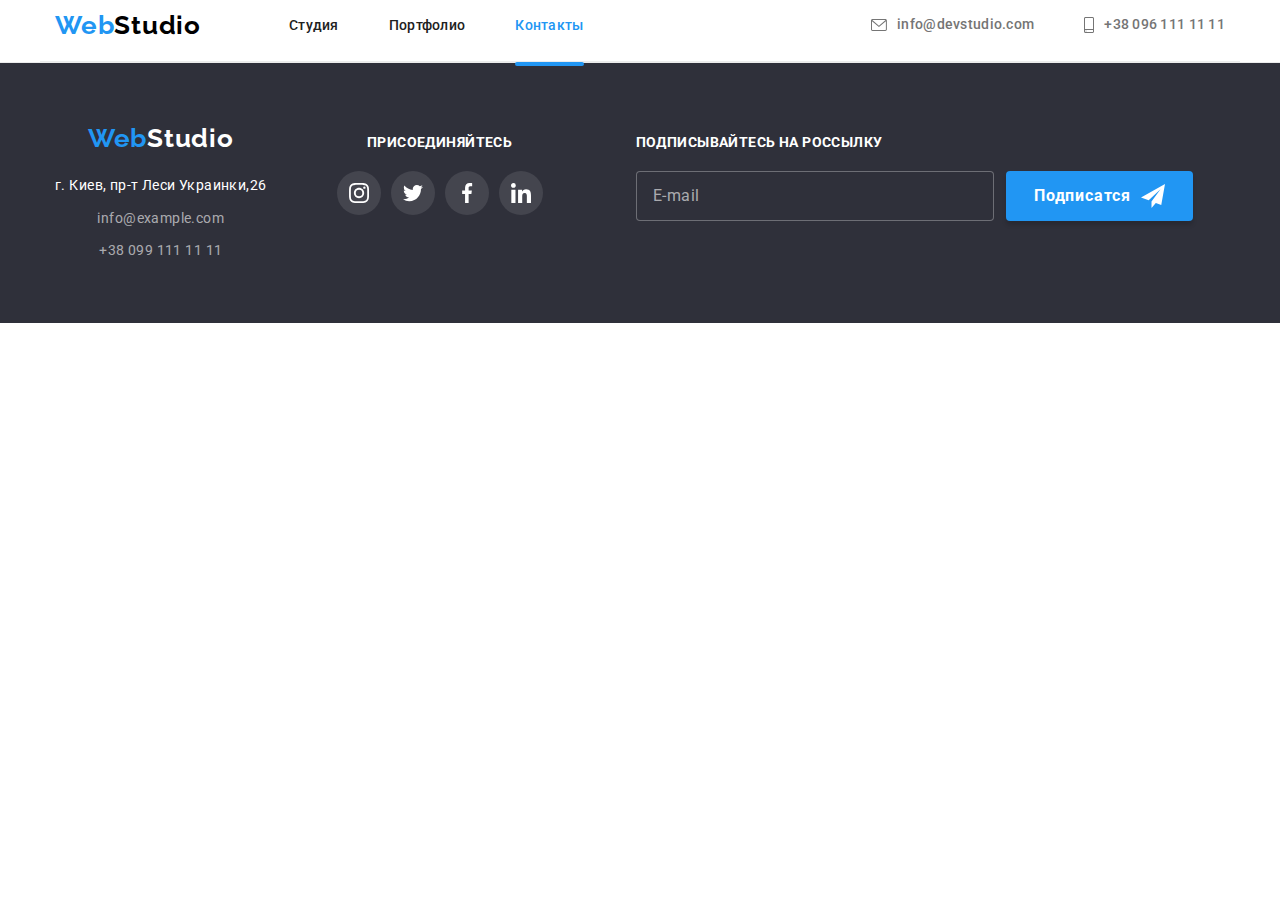
==== commit 98103519: "addmobmenu" ====
--- a/contacts.html
+++ b/contacts.html
@@ -35,7 +35,7 @@
         </button>
         <ul class="header__contacts">
           <li>
-            <div class="header__contacts-box">
+            <div class="header__contacts-box header__contacts-box--margin">
               <a href="mailto:info@devstudio.com" class="header__contact-link"
                 ><svg class="icon-letter" width="16" height="14">
                   <use href="./images/icons.svg#icon-letter"></use></svg
@@ -57,7 +57,7 @@
       </div>
       <!-- //////////////////MOBILE/////////////////// -->
       <div class="mobile-menu" data-menu>
-        <div class="container mobile-menu__container">
+        <div class="mobile-menu__container">
           <button class="mobile-menu__btn" data-menu-close>
             <svg class="mobile-menu__icon hover-focus" width="40" height="40">
               <use href="./images/icons.svg#icon-closebtn"></use>
--- a/css/main.min.css
+++ b/css/main.min.css
@@ -1 +1 @@
-:root{--primary-text-colorry: #212121;--accent-text-color: #2196F3;--text-color: #757575;--logo-color-header: #000000;--color-white: #FFFFFF;--bgcolor-black: #2F303A;--adress-color: rgba(255, 255, 255, 0.6);--background-color: #E5E5E5;--background-color-team: #F5F4FA;--font-family-secondary: "Raleway", sans-serif;--font-family-primary: "Roboto", sans-serif;--icons-color: #AFB1B8;--transition-dur-func: 250ms cubic-bezier(0.4, 0, 0.2, 1)}.visually-hidden{position:absolute;width:1px;height:1px;margin:-1px;border:0;padding:0;white-space:nowrap;clip-path:inset(100%);clip:rect(0 0 0 0);overflow:hidden}.modal-close-btn{display:flex;justify-content:center;align-items:center}.container{padding-left:15px;padding-right:15px;margin:0 auto}@media screen and (min-width: 480px){.container{width:480px;margin-right:auto;margin-left:auto}}@media screen and (min-width: 768px){.container{width:768px}}@media screen and (min-width: 1200px){.container{width:1200px}}h1,h2,h3,p{margin-top:0;margin-bottom:0}ul,ol{padding-left:0;margin-top:0;margin-bottom:0;list-style:none}img{display:block;width:100%;height:auto}.link{text-decoration:none}body{font-family:"Roboto",sans-serif;color:var(--primary-text-colorry);background-color:var(--color-white);font-size:14px;letter-spacing:.03em}ul{list-style:none}a{text-decoration:none}@media screen and (max-width: 1199px){.section{padding-bottom:60px;padding-top:60px}}@media screen and (mmin-width: 1200px){.section{padding-bottom:94px;padding-top:94px}}button{cursor:pointer;font-family:var(--font-family-primary);border:none;display:block;margin:0 auto}button:hover,button:focus{background-color:var(--accent-text-color);color:var(--color-white)}@media screen and (max-width: 767px){.mobile-navigation .current{color:var(--accent-text-color)}.icons-mobmenu{display:none}.mobile-menu{position:fixed;height:100%;width:100%;top:0;left:0;background-color:#fff;visibility:hidden;opacity:0;pointer-events:none}.mobile-menu.is-open{visibility:visible;opacity:1;pointer-events:auto;transition:opacity var(--transition-dur-func),visibility var(--transition-dur-func)}.mobile-menu-open{background-color:rgba(0,0,0,0);border:none;line-height:0;margin:0;padding:0}.mobile-menu__container{position:relative;padding-top:48px;padding-bottom:48px;padding-left:40px;display:flex;flex-direction:column;height:100%;z-index:1000;background-color:#fff}.mobile-menu__btn{position:absolute;background-color:rgba(0,0,0,0);border:none;line-height:0;padding:0;top:10px;right:15px}.mobile-menu__icon.hover-focus{fill:currentColor;transition:color var(--transition-dur-func)}.mobile-menu__icon.hover-focus:hover,.mobile-menu__icon.hover-focus:focus{color:var(--accent-text-color);background-color:rgba(0,0,0,0)}.mobile-navigation a{transition:color var(--transition-dur-func);color:var(--primary-text-colorry);font-weight:500;font-size:40px;line-height:1.17;letter-spacing:.02em;margin-top:35px}.mobile-navigation a:hover,.mobile-navigation a:focus{color:var(--accent-text-color)}.mobile-navigation{display:flex;flex-direction:column;gap:35px}.mobile-contacts a{font-style:normal;font-weight:500;letter-spacing:.02em}.number{font-size:34px;line-height:1.17;color:var(--accent-text-color)}.mail{font-size:24px;line-height:1.16;color:var(--text-color)}.mobile-contacts__link{transition:color var(--transition-dur-func)}.mobile-contacts__link:hover,.mobile-contacts__link:focus{color:var(--accent-text-color)}.mobile-contacts{margin-top:auto}.mobile-social-menu{display:flex;align-items:center;font-size:18px;line-height:1.22;margin-top:64px;flex-wrap:wrap}.mobile-social-menu a{color:var(--accent-text-color)}.mobile-social-menu__items:not(:last-child){padding-right:10px;margin-right:10px;border-right:1px solid}}@media screen and (min-width: 768px){.mobile-menu{display:none}}@media screen and (min-width: 200px){.footer-user-input{display:block;padding-left:16px;width:100%;height:50px;border:1px solid rgba(255,255,255,.3);border-radius:4px;background-color:var(--bgcolor-black);color:var(--color-white);font-size:16px;transition:border-color var(--transition-dur-func)}.footer-user-input:hover,.footer-user-input:focus{border-color:var(--accent-text-color);outline:none}.footer-user-input::placeholder{letter-spacing:.03em;color:rgba(255,255,255,.6)}.footer-user-title{font-weight:700;font-size:14px;line-height:1.14;letter-spacing:.03em;text-transform:uppercase;margin-bottom:20px;color:var(--color-white)}.footer-user-btn{display:flex;justify-content:center;align-items:center;padding:10px 28px;box-shadow:0px 4px 4px rgba(0,0,0,.15);border-radius:4px;background-color:var(--accent-text-color);font-weight:700;font-size:16px;line-height:1.88;letter-spacing:.06em;color:var(--color-white);margin-top:20px}.footer-user-form{margin-top:60px}.footer-user-icon{fill:currentColor;color:var(--color-white);margin-left:10px}}@media screen and (min-width: 768px){.footer-user-input{width:450px;margin:0 auto}}@media screen and (min-width: 1200px){.footer-user-input-box{flex-direction:row}.footer-user-btn{margin-top:0;margin-left:12px}.footer-user-title{justify-content:start}.footer-user-form{margin-top:0;align-items:flex-start}}p.overlay-portfolio-text{background:rgba(33,150,243,.9);font-weight:400;font-size:18px;line-height:1.56;letter-spacing:.03em;color:var(--color-white);position:absolute;left:0;top:0;text-align:start;height:100%;width:100%;overflow:auto;transform:translateY(100%);transition:transform 250ms cubic-bezier(0.4, 0, 0.2, 1);padding:63px 24px}.overlay-portfolio{position:relative;display:block;overflow:hidden}.img-portfolio-links:hover .overlay-portfolio-text,.img-portfolio-links:focus .overlay-portfolio-text{transform:translateY(0%)}.backdrop{position:fixed;width:100%;height:100%;background-color:rgba(0,0,0,.2);overflow:auto;z-index:100;top:0;left:0;transition:opacity var(--transition-dur-func),visibility var(--transition-dur-func)}.modal{position:absolute;top:50%;left:50%;overflow:auto;transform:translate(-50%, -50%);max-width:450px;height:600px;background-color:var(--color-white);padding:40px}@media screen and (min-width: 768px){.modal{max-width:528px}}.modal-close-btn{position:absolute;top:10px;right:10px;background-color:rgba(0,0,0,0);width:30px;height:30px;padding:0;fill:currentColor;color:#000;border:1px solid rgba(0,0,0,.1);border-radius:50%;transition:color var(--transition-dur-func),background-color var(--transition-dur-func)}.modal-close-btn:focus,.modal-close-btn:hover{background-color:var(--accent-text-color);color:var(--color-white)}.backdrop.is-hidden{opacity:0;visibility:hidden;pointer-events:none}.modal-form-btn{padding:10px 52px;background-color:var(--accent-text-color);box-shadow:0px 4px 4px rgba(0,0,0,.15);border-radius:4px;font-weight:700;font-size:16px;line-height:1.88;letter-spacing:.06em;margin-top:30px;color:var(--color-white)}.modal-form-title{font-weight:700;font-size:20px;line-height:1.15;text-align:center}.modal-form-main{display:flex;flex-direction:column;align-items:center}.modal-form-field{width:100%;margin-top:10px}.modal-form-field:nth-child(2){margin-top:12px}.modal-form-field:nth-child(5){margin-bottom:20px}.modal-form-input{position:relative;width:100%;height:40px;border:1px solid rgba(33,33,33,.2);border-radius:4px;padding-left:42px;font-size:16px;transition:border-color var(--transition-dur-func)}.modal-form-input:focus{border-color:var(--accent-text-color);outline:none}.hover-box{position:absolute;width:100%;height:100%;border:1px solid rgba(33,33,33,.2);border-radius:4px;top:0;left:0;transition:border-color var(--transition-dur-func)}.hover-box:hover{border-color:var(--accent-text-color)}.modal-form-input-desc{display:block;margin-bottom:4px;font-size:12px;line-height:1.16;letter-spacing:.01em;color:var(--text-color)}.modal-form-input-box{display:block;position:relative}.modal-form-input-icon{display:block;position:absolute;top:50%;left:14px;transform:translateY(-50%);fill:currentColor;transition:color var(--transition-dur-func)}.modal-form-input:focus+.modal-form-input-icon,.hover-box:hover+.modal-form-input-icon{color:var(--accent-text-color)}.modal-form-message{position:relative;resize:none;width:100%;height:120px;padding:12px 16px;border:1px solid rgba(33,33,33,.2);border-radius:4px;transition:border-color var(--transition-dur-func);overflow:auto}.modal-form-message::placeholder{text-transform:uppercase}.modal-form-message:focus,.modal-form-message:hover{border-color:var(--accent-text-color);outline:none}.modal-form-check-desc{font-weight:400;font-size:14px;line-height:1.71;letter-spacing:.03em;color:var(--text-color)}.modal-form-check-desc::before{content:"";display:inline-flex;width:16px;height:15px;border-radius:2px;border:1px solid var(--primary-text-colorry);cursor:pointer;margin:0}.modal-form-check:checked+.modal-form-check-desc::before{background-image:url(../images/check.svg);background-size:contain;background-position:50% 50%}.modal-form-check-link{color:var(--accent-text-color)}@media screen and (max-width: 767px){.header-navigation__links{display:none}.header__contacts{display:none}}.header-container{display:flex;align-items:center;justify-content:space-between;padding-top:10px;border-bottom:1px solid #ececec}.logo{font-family:"Raleway";font-style:normal;font-weight:700;font-size:24px;line-height:1.16;letter-spacing:.03em;text-decoration:none;color:var(--accent-text-color)}.logo__studio{color:var(--logo-color-header)}@media screen and (min-width: 768px){.header-container{padding-bottom:15px}.mobile-menu-open{display:none}.header-navigation{display:flex;align-items:center}.header-navigation__links{display:flex;margin-left:88px;gap:50px}.header{border-bottom:1px solid #ececec}.header-navigation__links a{transition:color var(--transition-dur-func);font-style:normal;color:var(--primary-text-colorry);font-weight:500;font-size:14px;line-height:1.14;letter-spacing:.02em}.header-navigation__links a:hover,.header-navigation__links a:focus{color:var(--accent-text-color)}.header__contacts{text-align:start}.header__contacts-box--margin{margin-bottom:10px}.header-navigation__link{position:relative;transition:color var(--transition-dur-func)}.header-navigation__link:hover,.header-navigation__link:focus{color:var(--accent-text-color)}.header__contact-link{position:relative;transition:color var(--transition-dur-func)}.header__contact-link:hover,.header__contact-link:focus{color:var(--accent-text-color)}.current::after{content:"";position:absolute;display:flex;margin-top:28px;width:100%;height:4px;border-radius:2px;background-color:var(--accent-text-color)}.icon-letter{margin-right:10px;fill:currentColor}.icon-phone{margin-right:10px;fill:currentColor}.header__contacts a{display:flex;align-items:center;font-style:normal;font-weight:500;font-size:14px;line-height:1.14;letter-spacing:.02em;color:var(--text-color)}.header-navigation__links .current{color:var(--accent-text-color)}.logo{font-size:26px;line-height:1.19;text-decoration:none;color:var(--accent-text-color)}.logo__studio{color:var(--logo-color-header)}}@media screen and (min-width: 1200px){.header__contacts{display:flex;margin-left:auto;gap:50px;align-items:center}.header__contacts-box{display:flex;justify-content:center;align-items:center}.header__contacts-box--margin{margin-bottom:0}}@media screen and (max-width: 767px){.hero{background-image:linear-gradient(rgba(47, 48, 58, 0.4), rgba(47, 48, 58, 0.4)),url(../images/bgi-mobile.jpg);background-repeat:no-repeat;background-size:cover;background-position:center;max-width:767px;background-color:#c4c4c4}.hero_position{margin:0 auto;padding:118px 0px}.hero__title{font-weight:900;font-size:26px;line-height:1.61;text-align:center;letter-spacing:.06em;text-transform:uppercase;color:var(--color-white, white);display:block;margin-bottom:30px;margin-left:auto;margin-right:auto}.hero__button{font-weight:700;font-size:16px;line-height:1.875;text-align:center;letter-spacing:.06em;color:var(--color-white, white);background:var(--accent-text-color);padding-top:10px;padding-bottom:10px;padding-left:32px;padding-right:32px;border:none;display:block;min-width:200px;border-radius:4px;margin-left:auto;margin-right:auto}}@media screen and (min-device-pixel-ratio: 2)and (max-width: 767px),screen and (min-resolution: 192dpi)and (max-width: 767px),screen and (min-resolution: 2dppx)and (max-width: 767px){.hero{background-image:linear-gradient(rgba(47, 48, 58, 0.4), rgba(47, 48, 58, 0.4)),url(/images/mobile/bgi-mobile@2x.jpg)}}@media screen and (min-width: 768px){.hero{background-image:linear-gradient(rgba(47, 48, 58, 0.4), rgba(47, 48, 58, 0.4)),url(/images/tablet/bgi-tablet.jpg);background-repeat:no-repeat;background-size:cover;background-position:center;min-width:767px;background-color:#c4c4c4}.hero_position{margin:0 auto;padding:118px 0px}.hero__title{font-weight:900;font-size:26px;line-height:1.61;text-align:center;letter-spacing:.06em;text-transform:uppercase;color:var(--color-white, white);display:block;margin-bottom:30px;margin-left:auto;margin-right:auto}.hero__button{font-weight:700;font-size:16px;line-height:1.875;text-align:center;letter-spacing:.06em;color:var(--color-white, white);background:var(--accent-text-color);padding-top:10px;padding-bottom:10px;padding-left:32px;padding-right:32px;border:none;display:block;min-width:200px;border-radius:4px;margin-left:auto;margin-right:auto}}@media screen and (min-device-pixel-ratio: 2)and (min-width: 768px),screen and (min-resolution: 192dpi)and (min-width: 768px),screen and (min-resolution: 2dppx)and (min-width: 768px){.hero{background-image:linear-gradient(rgba(47, 48, 58, 0.4), rgba(47, 48, 58, 0.4)),url(/images/tablet/bgi-tablet@2x.jpg)}}@media screen and (min-width: 1200px){.hero{background-image:linear-gradient(rgba(47, 48, 58, 0.4), rgba(47, 48, 58, 0.4)),url(/images/desktop/bgi-desktop.jpg);background-repeat:no-repeat;background-size:1600px;background-size:cover;max-width:1600px;height:600px;background-color:#c4c4c4}.hero_position{margin:0 auto;padding:200px 0}.hero__title{font-weight:900;font-size:44px;line-height:1.36;text-align:center;letter-spacing:.06em;text-transform:uppercase;color:var(--color-white, white);display:block;margin-bottom:30px;margin-left:auto;margin-right:auto;width:696px}.hero__button{font-weight:700;font-size:16px;line-height:1.875;text-align:center;letter-spacing:.06em;color:var(--color-white, white);background:var(--accent-text-color);padding-top:10px;padding-bottom:10px;padding-left:32px;padding-right:32px;border:none;display:block;min-width:200px;border-radius:4px;margin-left:auto;margin-right:auto}}@media screen and (min-device-pixel-ratio: 2)and (min-width: 1200px),screen and (min-resolution: 192dpi)and (min-width: 1200px),screen and (min-resolution: 2dppx)and (min-width: 1200px){.hero{background-image:linear-gradient(rgba(47, 48, 58, 0.4), rgba(47, 48, 58, 0.4)),url(/images/desktop/bgi-desktop@2x.jpg)}}@media screen and (max-width: 767px){.icons-advantage{background:#f5f4fa;border-radius:4px;max-width:100%;height:120px;padding:25px 101px}.advantage h3{font-style:normal;font-weight:700;font-size:14px;line-height:1.143;letter-spacing:.03em;text-transform:uppercase;color:var(--primary-text-colorry)}.advantage p{font-style:normal;font-weight:400;font-size:14px;line-height:1.7;letter-spacing:.03em;color:var(--text-color, #757575)}.items-advantage{text-align:start;margin-bottom:30px}.our-advantage h3{margin-bottom:10px;text-align:center}.our-advantage li:not(:last-child){margin-bottom:30px}}@media screen and (min-width: 768px){.icons-advantage{background:#f5f4fa;border-radius:4px;width:70px;height:70px}.advantage h3{font-style:normal;font-weight:700;font-size:14px;line-height:1.143;letter-spacing:.03em;text-transform:uppercase;color:var(--primary-text-colorry)}.advantage p{font-style:normal;font-weight:400;font-size:14px;line-height:1.7;letter-spacing:.03em;color:var(--text-color, #757575)}.items-advantage{text-align:start;margin-bottom:30px;display:flex;justify-content:center;align-items:center;background-color:var(--background-color-team);padding-top:25px;padding-bottom:25px}.our-advantage h3{margin-bottom:10px;text-align:start}.our-advantage li{width:300px}.our-advantage{display:flex;justify-content:center;gap:30px;flex-wrap:wrap}}@media screen and (min-width: 1200px){.advantage h3{font-style:normal;font-weight:700;font-size:14px;line-height:1.143;letter-spacing:.03em;text-transform:uppercase;color:var(--primary-text-colorry)}.advantage p{font-style:normal;font-weight:400;font-size:14px;line-height:1.7;letter-spacing:.03em;color:var(--text-color, #757575)}.our-advantage{justify-content:space-between;flex-wrap:nowrap}.our-advantage h3{margin-bottom:10px}.items-advantage{width:270px}}@media screen and (max-width: 1199px){.work{display:none}}@media screen and (min-width: 1200px){.our-work{display:flex;gap:30px;justify-content:space-between}.work-title{font-style:normal;font-weight:700;font-size:36px;line-height:1.17;text-align:center;letter-spacing:.03em;margin-bottom:50px;color:var(--primary-text-colorry)}.work{padding-top:0px}.work-img-text{font-weight:700;line-height:1.14;text-align:center;text-transform:uppercase;color:#fff;background:rgba(47,48,58,.8);position:absolute;width:100%;height:70px;bottom:0%;display:flex;justify-content:center;align-items:center}.our-work-img{position:relative}}@media screen and (min-width: 200px){.team{background-color:var(--background-color-team)}.team-img-titles{margin-bottom:10px}.info-team{padding:30px 0}.title-team{font-style:normal;font-weight:700;font-size:28px;line-height:1.17;text-align:center;letter-spacing:.03em;color:var(--primary-text-colorry);margin-bottom:50px;margin-left:auto;margin-right:auto}.our-team h3{font-style:normal;font-weight:500;font-size:16px;line-height:1.19;letter-spacing:.03em;color:var(--primary-text-colorry)}.our-team p{font-style:normal;font-weight:400;font-size:16px;line-height:1.19;letter-spacing:.03em;color:var(--text-color)}.our-team{text-align:center}.our-team li{background-color:#fff;border-radius:0px 0px 4px 4px;box-shadow:0px 1px 3px rgba(0,0,0,.12),0px 1px 1px rgba(0,0,0,.14),0px 2px 1px rgba(0,0,0,.2)}.social-list-team{display:flex;gap:10px;justify-content:center;margin-top:16px}.social-list-team li{box-shadow:none}.social-links-team{display:flex;width:44px;border-radius:50%;height:44px;background-color:#fff;justify-content:center;align-items:center;color:var(--icons-color);transition:color var(--transition-dur-func),background-color var(--transition-dur-func)}.social-links-team:hover,.social-links-team:focus{color:var(--color-white);background-color:var(--accent-text-color)}.social-team-icons{fill:currentColor}}@media screen and (min-width: 768px){.our-team{display:flex;flex-wrap:wrap;gap:30px;justify-content:center}}@media screen and (min-width: 1200px){.our-team{display:flex;flex-wrap:wrap;gap:30px;justify-content:center;flex-wrap:nowrap}}.title-team{font-size:36px}@media screen and (min-width: 200px){.clients-title{text-align:center;margin-bottom:50px;font-weight:700;font-size:28px;line-height:1.17}.list-clients{display:flex;justify-content:center;gap:30px;flex-wrap:wrap}.links-clients{display:flex;border:1px solid #afb1b8;border-radius:4px;width:210px;height:92px;justify-content:center;align-items:center;color:var(--icons-color);transition:color var(--transition-dur-func),border-color var(--transition-dur-func)}.links-clients:hover,.links-clients:focus{border-color:var(--accent-text-color);color:var(--accent-text-color)}.clients-icon{fill:currentColor}}@media screen and (min-width: 768px){.links-clients{width:226px}.clients-items{display:flex;justify-content:center;align-items:center}}@media screen and (min-width: 1200px){.links-clients{width:170px}.list-clients{gap:20px}.clients-title{font-size:36px;line-height:1.16}}@media screen and (min-width: 200px){.footer-logolinks{text-align:center}.social-links-box{margin-top:60px}.footer-links{text-align:center}.social-links-items-footer{display:flex;width:44px;color:var(--color-white);height:44px;border-radius:50%;background-color:rgba(255,255,255,.1);justify-content:center;align-items:center;transition:background-color var(--transition-dur-func)}.social-links-items-footer:hover,.social-links-items-footer:focus{background-color:var(--accent-text-color)}.footer-list-title{font-weight:700;font-size:14px;line-height:1.14;letter-spacing:.03em;text-align:center;text-transform:uppercase;color:var(--color-white);margin-bottom:20px}.social-links-list{display:flex;width:206px;gap:10px;margin:0 auto}address{margin-top:20px}.links-address li:not(:last-child){margin-bottom:9px}.links-address a{font-style:normal;font-weight:400;font-size:14px;line-height:1.7;letter-spacing:.03em;color:var(--adress-color);transition:color var(--transition-dur-func)}.links-address a:hover,.links-address a:focus{color:var(--accent-text-color)}footer{background-color:var(--bgcolor-black);padding:60px 0}.logo-studio-footer{color:var(--color-white)}.social-list-icons-footer{fill:currentColor}}@media screen and (min-width: 768px){.footer-tablet{display:flex;justify-content:space-around;align-items:baseline}.footer-logolinks{margin-right:165px}.social-links-box{margin-top:0}}@media screen and (min-width: 1200px){.footer-logolinks{margin-right:70px}.footer-links{flex-direction:row;align-items:baseline}.footer-tablet{margin-right:93px;align-items:baseline}}@media screen and (max-width: 767px){.portfolio-menu{display:flex;justify-content:center;gap:8px;flex-wrap:wrap;margin-bottom:40px;justify-content:flex-start;row-gap:15px}.img-portfolio{display:flex;flex-wrap:wrap;gap:30px;justify-content:center;flex-direction:column}.img-portfolio__items{min-width:350px}.img-portfolio-items,.portfolio-menu-items{transition:box-shadow var(--transition-dur-func)}.img-portfolio-links{display:block;transition:box-shadow var(--transition-dur-func)}.img-portfolio-links:hover,.img-portfolio-links:focus{box-shadow:0px 1px 1px rgba(0,0,0,.12),0px 4px 4px rgba(0,0,0,.06),1px 4px 6px rgba(0,0,0,.16)}.btn-portfolio-menu:hover,.btn-portfolio-menu:focus{box-shadow:0px 1px 1px rgba(0,0,0,.12),0px 4px 4px rgba(0,0,0,.06),1px 4px 6px rgba(0,0,0,.16);background-color:var(--accent-text-color);color:var(--color-white)}.galery-portfolio button{font-family:"Roboto",sans-serif;font-style:normal;font-weight:500;font-size:16px;line-height:1.625;letter-spacing:.03em;color:var(--primary-text-colorry);background-color:var(--background-color-team);border-radius:4px;border:var(--primary-text-colorry);padding:6px 22px;border:none;display:block;min-width:70px;border-radius:4px;margin-left:auto;margin-right:auto;transition:background-color var(--transition-dur-func),color var(--transition-dur-func),box-shadow var(--transition-dur-func)}.galery-portfolio h2{font-style:normal;font-weight:700;font-size:18px;line-height:2;letter-spacing:.06em;color:var(--primary-text-colorry)}.galery-portfolio p{font-style:normal;font-weight:400;font-size:16px;line-height:1.875;letter-spacing:.03em;margin-top:4px}.info-portfolio p{color:var(--text-color)}.galery-portfolio::not-child{color:var(--color-white)}.info-portfolio{border:1px solid #eee;padding:20px 24px}}@media screen and (min-width: 768px){.portfolio-menu{display:flex;justify-content:center;gap:8px;margin-bottom:50px}.img-portfolio{display:flex;flex-wrap:wrap;gap:30px}.img-portfolio__items{width:354px}.img-portfolio-items,.portfolio-menu-items{transition:box-shadow var(--transition-dur-func)}.img-portfolio-links{display:block;transition:box-shadow var(--transition-dur-func)}.img-portfolio-links:hover,.img-portfolio-links:focus{box-shadow:0px 1px 1px rgba(0,0,0,.12),0px 4px 4px rgba(0,0,0,.06),1px 4px 6px rgba(0,0,0,.16)}.btn-portfolio-menu:hover,.btn-portfolio-menu:focus{box-shadow:0px 1px 1px rgba(0,0,0,.12),0px 4px 4px rgba(0,0,0,.06),1px 4px 6px rgba(0,0,0,.16);background-color:var(--accent-text-color);color:var(--color-white)}.galery-portfolio button{font-family:"Roboto",sans-serif;font-style:normal;font-weight:500;font-size:16px;line-height:1.625;letter-spacing:.03em;color:var(--primary-text-colorry);background-color:var(--background-color-team);border-radius:4px;border:var(--primary-text-colorry);padding:6px 22px;border:none;display:block;min-width:70px;border-radius:4px;margin-left:auto;margin-right:auto;transition:background-color var(--transition-dur-func),color var(--transition-dur-func),box-shadow var(--transition-dur-func)}.galery-portfolio h2{font-style:normal;font-weight:700;font-size:18px;line-height:2;letter-spacing:.06em;color:var(--primary-text-colorry)}.galery-portfolio p{font-style:normal;font-weight:400;font-size:16px;line-height:1.875;letter-spacing:.03em;margin-top:4px}.info-portfolio p{color:var(--text-color)}.galery-portfolio::not-child{color:var(--color-white)}.info-portfolio{border:1px solid #eee;padding:20px 24px}}@media screen and (min-width: 1200px){.portfolio-menu{margin-bottom:56px}}/*# sourceMappingURL=main.min.css.map */+:root{--primary-text-colorry: #212121;--accent-text-color: #2196F3;--text-color: #757575;--logo-color-header: #000000;--color-white: #FFFFFF;--bgcolor-black: #2F303A;--adress-color: rgba(255, 255, 255, 0.6);--background-color: #E5E5E5;--background-color-team: #F5F4FA;--font-family-secondary: "Raleway", sans-serif;--font-family-primary: "Roboto", sans-serif;--icons-color: #AFB1B8;--transition-dur-func: 250ms cubic-bezier(0.4, 0, 0.2, 1)}.visually-hidden{position:absolute;width:1px;height:1px;margin:-1px;border:0;padding:0;white-space:nowrap;clip-path:inset(100%);clip:rect(0 0 0 0);overflow:hidden}.modal-close-btn{display:flex;justify-content:center;align-items:center}.container{padding-left:15px;padding-right:15px;margin:0 auto}@media screen and (min-width: 480px){.container{width:480px;margin-right:auto;margin-left:auto}}@media screen and (min-width: 768px){.container{width:768px}}@media screen and (min-width: 1200px){.container{width:1200px}}h1,h2,h3,p{margin-top:0;margin-bottom:0}ul,ol{padding-left:0;margin-top:0;margin-bottom:0;list-style:none}img{display:block;width:100%;height:auto}.link{text-decoration:none}body{font-family:"Roboto",sans-serif;color:var(--primary-text-colorry);background-color:var(--color-white);font-size:14px;letter-spacing:.03em}ul{list-style:none}a{text-decoration:none}@media screen and (max-width: 1199px){.section{padding-bottom:60px;padding-top:60px}}@media screen and (min-width: 1200px){.section{padding-bottom:94px;padding-top:94px}}button{cursor:pointer;font-family:var(--font-family-primary);border:none;display:block;margin:0 auto}button:hover,button:focus{background-color:var(--accent-text-color);color:var(--color-white)}@media screen and (max-width: 767px){.mobile-navigation .current{color:var(--accent-text-color)}.icons-mobmenu{display:none}.mobile-menu{position:fixed;height:100%;width:100%;top:0;left:0;z-index:100;background-color:#fff;visibility:hidden;opacity:0;pointer-events:none}.mobile-menu.is-open{visibility:visible;opacity:1;pointer-events:auto;transition:opacity var(--transition-dur-func),visibility var(--transition-dur-func)}.mobile-menu-open{background-color:rgba(0,0,0,0);border:none;line-height:0;margin:0;padding:0}.mobile-menu__container{position:relative;padding-top:48px;padding-bottom:48px;padding-left:40px;display:flex;flex-direction:column;height:100%;z-index:1000;background-color:#fff}.mobile-menu__btn{position:absolute;background-color:rgba(0,0,0,0);border:none;line-height:0;padding:0;top:10px;right:15px}.mobile-menu__icon.hover-focus{fill:currentColor;transition:color var(--transition-dur-func)}.mobile-menu__icon.hover-focus:hover,.mobile-menu__icon.hover-focus:focus{color:var(--accent-text-color);background-color:rgba(0,0,0,0)}.mobile-navigation a{transition:color var(--transition-dur-func);color:var(--primary-text-colorry);font-weight:500;font-size:40px;line-height:1.17;letter-spacing:.02em;margin-top:35px}.mobile-navigation a:hover,.mobile-navigation a:focus{color:var(--accent-text-color)}.mobile-navigation{display:flex;flex-direction:column;gap:35px}.mobile-contacts a{font-style:normal;font-weight:500;letter-spacing:.02em}.number{font-size:34px;line-height:1.17;color:var(--accent-text-color)}.mail{font-size:24px;line-height:1.16;color:var(--text-color)}.mobile-contacts__link{transition:color var(--transition-dur-func)}.mobile-contacts__link:hover,.mobile-contacts__link:focus{color:var(--accent-text-color)}.mobile-contacts{margin-top:auto}.mobile-social-menu{display:flex;align-items:center;font-size:18px;line-height:1.22;margin-top:64px;flex-wrap:wrap}.mobile-social-menu a{color:var(--accent-text-color)}.mobile-social-menu__items:not(:last-child){padding-right:10px;margin-right:10px;border-right:1px solid}}@media screen and (min-width: 768px){.mobile-menu{display:none}}@media screen and (min-width: 200px){.footer-user-input{display:block;padding-left:16px;width:100%;height:50px;border:1px solid rgba(255,255,255,.3);border-radius:4px;background-color:var(--bgcolor-black);color:var(--color-white);font-size:16px;transition:border-color var(--transition-dur-func)}.footer-user-input:hover,.footer-user-input:focus{border-color:var(--accent-text-color);outline:none}.footer-user-input::placeholder{letter-spacing:.03em;color:rgba(255,255,255,.6)}.footer-user-title{font-weight:700;font-size:14px;line-height:1.14;letter-spacing:.03em;text-transform:uppercase;margin-bottom:20px;color:var(--color-white)}.footer-user-btn{display:flex;justify-content:center;align-items:center;padding:10px 28px;box-shadow:0px 4px 4px rgba(0,0,0,.15);border-radius:4px;background-color:var(--accent-text-color);font-weight:700;font-size:16px;line-height:1.88;letter-spacing:.06em;color:var(--color-white);margin-top:20px}.footer-user-form{margin-top:60px}.footer-user-icon{fill:currentColor;color:var(--color-white);margin-left:10px}}@media screen and (min-width: 768px){.footer-user-input{width:450px;margin:0 auto}}@media screen and (min-width: 1200px){.footer-user-input-box{display:flex;align-items:center}.footer-user-input-box{flex-direction:row}.footer-user-input{width:358px}.footer-user-btn{margin-top:0;margin-left:12px}.footer-user-title{text-align:start}.footer-user-form{margin-top:0;align-items:flex-start}}p.overlay-portfolio-text{background:rgba(33,150,243,.9);font-weight:400;font-size:18px;line-height:1.56;letter-spacing:.03em;color:var(--color-white);position:absolute;left:0;top:0;text-align:start;height:100%;width:100%;overflow:auto;transform:translateY(100%);transition:transform 250ms cubic-bezier(0.4, 0, 0.2, 1);padding:63px 24px}.overlay-portfolio{position:relative;display:block;overflow:hidden}.img-portfolio-links:hover .overlay-portfolio-text,.img-portfolio-links:focus .overlay-portfolio-text{transform:translateY(0%)}.backdrop{position:fixed;width:100%;height:100%;background-color:rgba(0,0,0,.2);overflow:auto;z-index:100;top:0;left:0;transition:opacity var(--transition-dur-func),visibility var(--transition-dur-func)}.modal{position:absolute;top:50%;left:50%;overflow:auto;transform:translate(-50%, -50%);max-width:450px;width:90%;height:100%;background-color:var(--color-white);padding:40px}@media screen and (max-width: 1199px){.modal{max-width:450px}}@media screen and (min-width: 1200px){.modal{max-width:528px}}.modal-close-btn{position:absolute;top:10px;right:10px;background-color:rgba(0,0,0,0);width:30px;height:30px;padding:0;fill:currentColor;color:#000;border:1px solid rgba(0,0,0,.1);border-radius:50%;transition:color var(--transition-dur-func),background-color var(--transition-dur-func)}.modal-close-btn:focus,.modal-close-btn:hover{background-color:var(--accent-text-color);color:var(--color-white)}.backdrop.is-hidden{opacity:0;visibility:hidden;pointer-events:none}.modal-form-btn{padding:10px 52px;background-color:var(--accent-text-color);box-shadow:0px 4px 4px rgba(0,0,0,.15);border-radius:4px;font-weight:700;font-size:16px;line-height:1.88;letter-spacing:.06em;margin-top:30px;color:var(--color-white)}.modal-form-title{font-weight:700;font-size:20px;line-height:1.15;text-align:center}.modal-form-main{display:flex;flex-direction:column;align-items:center}.modal-form-field{width:100%;margin-top:10px}.modal-form-field:nth-child(2){margin-top:12px}.modal-form-field:nth-child(5){margin-bottom:20px}.modal-form-input{position:relative;width:100%;height:40px;border:1px solid rgba(33,33,33,.2);border-radius:4px;padding-left:42px;font-size:16px;transition:border-color var(--transition-dur-func)}.modal-form-input:focus{border-color:var(--accent-text-color);outline:none}.hover-box{position:absolute;width:100%;height:100%;border:1px solid rgba(33,33,33,.2);border-radius:4px;top:0;left:0;transition:border-color var(--transition-dur-func)}.hover-box:hover{border-color:var(--accent-text-color)}.modal-form-input-desc{display:block;margin-bottom:4px;font-size:12px;line-height:1.16;letter-spacing:.01em;color:var(--text-color)}.modal-form-input-box{display:block;position:relative}.modal-form-input-icon{display:block;position:absolute;top:50%;left:14px;transform:translateY(-50%);fill:currentColor;transition:color var(--transition-dur-func)}.modal-form-input:focus+.modal-form-input-icon,.hover-box:hover+.modal-form-input-icon{color:var(--accent-text-color)}.modal-form-message{position:relative;resize:none;width:100%;height:120px;padding:12px 16px;border:1px solid rgba(33,33,33,.2);border-radius:4px;transition:border-color var(--transition-dur-func);overflow:auto}.modal-form-message::placeholder{text-transform:uppercase}.modal-form-message:focus,.modal-form-message:hover{border-color:var(--accent-text-color);outline:none}.modal-form-check-desc{font-weight:400;font-size:14px;line-height:1.71;letter-spacing:.03em;color:var(--text-color)}.modal-form-check-desc::before{content:"";display:inline-flex;width:16px;height:15px;border-radius:2px;border:1px solid var(--primary-text-colorry);cursor:pointer;margin:0}.modal-form-check:checked+.modal-form-check-desc::before{background-image:url(../images/check.svg);background-size:contain;background-position:50% 50%}.modal-form-check-link{color:var(--accent-text-color)}@media screen and (max-width: 767px){.header-navigation__links{display:none}.header__contacts{display:none}}.header-container{display:flex;align-items:center;justify-content:space-between;padding-top:10px;border-bottom:1px solid #ececec}.logo{font-family:"Raleway";font-style:normal;font-weight:700;font-size:24px;line-height:1.16;letter-spacing:.03em;text-decoration:none;color:var(--accent-text-color)}.logo__studio{color:var(--logo-color-header)}@media screen and (min-width: 768px){.header-container{padding-bottom:15px}.mobile-menu-open{display:none}.header-navigation{display:flex;align-items:center}.header-navigation__links{display:flex;margin-left:88px;gap:50px}.header{border-bottom:1px solid #ececec}.header-navigation__links a{transition:color var(--transition-dur-func);font-style:normal;color:var(--primary-text-colorry);font-weight:500;font-size:14px;line-height:1.14;letter-spacing:.02em}.header-navigation__links a:hover,.header-navigation__links a:focus{color:var(--accent-text-color)}.header__contacts{text-align:start}.header__contacts-box--margin{margin-bottom:10px}.header-navigation__link{position:relative;transition:color var(--transition-dur-func)}.header-navigation__link:hover,.header-navigation__link:focus{color:var(--accent-text-color)}.header__contact-link{position:relative;transition:color var(--transition-dur-func)}.header__contact-link:hover,.header__contact-link:focus{color:var(--accent-text-color)}.current::after{content:"";position:absolute;display:flex;margin-top:28px;width:100%;height:4px;border-radius:2px;background-color:var(--accent-text-color)}.icon-letter{margin-right:10px;fill:currentColor}.icon-phone{margin-right:10px;fill:currentColor}.header__contacts a{display:flex;align-items:center;font-style:normal;font-weight:500;font-size:14px;line-height:1.14;letter-spacing:.02em;color:var(--text-color)}.header-navigation__links .current{color:var(--accent-text-color)}.logo{font-size:26px;line-height:1.19;text-decoration:none;color:var(--accent-text-color)}.logo__studio{color:var(--logo-color-header)}}@media screen and (min-width: 1200px){.header-container{padding-bottom:20px}.header__contacts{display:flex;margin-left:auto;gap:50px;align-items:center}.header__contacts-box{display:flex;justify-content:center;align-items:center}.header__contacts-box--margin{margin-bottom:0}}@media screen and (max-width: 767px){.hero{background-image:linear-gradient(rgba(47, 48, 58, 0.4), rgba(47, 48, 58, 0.4)),url(..//images/bgi-mobile.jpg);background-repeat:no-repeat;background-size:cover;background-position:center;max-width:767px;background-color:#c4c4c4}.hero_position{margin:0 auto;padding:118px 0px}.hero__title{font-weight:900;font-size:26px;line-height:1.61;text-align:center;letter-spacing:.06em;text-transform:uppercase;color:var(--color-white, white);display:block;margin-bottom:30px;margin-left:auto;margin-right:auto}.hero__button{font-weight:700;font-size:16px;line-height:1.875;text-align:center;letter-spacing:.06em;color:var(--color-white, white);background:var(--accent-text-color);padding-top:10px;padding-bottom:10px;padding-left:32px;padding-right:32px;border:none;display:block;min-width:200px;border-radius:4px;margin-left:auto;margin-right:auto}}@media screen and (min-device-pixel-ratio: 2)and (max-width: 767px),screen and (min-resolution: 192dpi)and (max-width: 767px),screen and (min-resolution: 2dppx)and (max-width: 767px){.hero{background-image:linear-gradient(rgba(47, 48, 58, 0.4), rgba(47, 48, 58, 0.4)),url(..//images/mobile/bgi-mobile@2x.jpg)}}@media screen and (min-width: 768px){.hero{background-image:linear-gradient(rgba(47, 48, 58, 0.4), rgba(47, 48, 58, 0.4)),url(..//images/tablet/bgi-tablet.jpg);background-repeat:no-repeat;background-size:cover;background-position:center;min-width:767px;background-color:#c4c4c4}.hero_position{margin:0 auto;padding:118px 0px}.hero__title{font-weight:900;font-size:26px;line-height:1.61;text-align:center;letter-spacing:.06em;text-transform:uppercase;color:var(--color-white, white);display:block;margin-bottom:30px;margin-left:auto;margin-right:auto}.hero__button{font-weight:700;font-size:16px;line-height:1.875;text-align:center;letter-spacing:.06em;color:var(--color-white, white);background:var(--accent-text-color);padding-top:10px;padding-bottom:10px;padding-left:32px;padding-right:32px;border:none;display:block;min-width:200px;border-radius:4px;margin-left:auto;margin-right:auto}}@media screen and (min-device-pixel-ratio: 2)and (min-width: 768px),screen and (min-resolution: 192dpi)and (min-width: 768px),screen and (min-resolution: 2dppx)and (min-width: 768px){.hero{background-image:linear-gradient(rgba(47, 48, 58, 0.4), rgba(47, 48, 58, 0.4)),url(..//images/tablet/bgi-tablet@2x.jpg)}}@media screen and (min-width: 1200px){.hero{background-image:linear-gradient(rgba(47, 48, 58, 0.4), rgba(47, 48, 58, 0.4)),url(..//images/desktop/bgi-desktop.jpg);background-repeat:no-repeat;background-size:1600px;background-size:cover;max-width:1600px;height:600px;background-color:#c4c4c4}.hero_position{margin:0 auto;padding:200px 0}.hero__title{font-weight:900;font-size:44px;line-height:1.36;text-align:center;letter-spacing:.06em;text-transform:uppercase;color:var(--color-white, white);display:block;margin-bottom:30px;margin-left:auto;margin-right:auto;width:696px}.hero__button{font-weight:700;font-size:16px;line-height:1.875;text-align:center;letter-spacing:.06em;color:var(--color-white, white);background:var(--accent-text-color);padding-top:10px;padding-bottom:10px;padding-left:32px;padding-right:32px;border:none;display:block;min-width:200px;border-radius:4px;margin-left:auto;margin-right:auto}}@media screen and (min-device-pixel-ratio: 2)and (min-width: 1200px),screen and (min-resolution: 192dpi)and (min-width: 1200px),screen and (min-resolution: 2dppx)and (min-width: 1200px){.hero{background-image:linear-gradient(rgba(47, 48, 58, 0.4), rgba(47, 48, 58, 0.4)),url(..//images/desktop/bgi-desktop@2x.jpg)}}@media screen and (max-width: 767px){.icons-advantage{background:#f5f4fa;border-radius:4px;max-width:100%;height:120px;padding:25px 101px}.advantage h3{font-style:normal;font-weight:700;font-size:14px;line-height:1.143;letter-spacing:.03em;text-transform:uppercase;color:var(--primary-text-colorry)}.advantage p{font-style:normal;font-weight:400;font-size:14px;line-height:1.7;letter-spacing:.03em;color:var(--text-color, #757575)}.items-advantage{text-align:start;margin-bottom:30px}.our-advantage h3{margin-bottom:10px;text-align:center}.our-advantage li:not(:last-child){margin-bottom:30px}}@media screen and (min-width: 768px){.icons-advantage{background:#f5f4fa;border-radius:4px;width:70px;height:70px}.advantage h3{font-style:normal;font-weight:700;font-size:14px;line-height:1.143;letter-spacing:.03em;text-transform:uppercase;color:var(--primary-text-colorry)}.advantage p{font-style:normal;font-weight:400;font-size:14px;line-height:1.7;letter-spacing:.03em;color:var(--text-color, #757575)}.items-advantage{text-align:start;margin-bottom:30px;display:flex;justify-content:center;align-items:center;background-color:var(--background-color-team);padding-top:25px;padding-bottom:25px}.our-advantage h3{margin-bottom:10px;text-align:start}.our-advantage li{width:300px}.our-advantage{display:flex;justify-content:center;gap:30px;flex-wrap:wrap}}@media screen and (min-width: 1200px){.advantage h3{font-style:normal;font-weight:700;font-size:14px;line-height:1.143;letter-spacing:.03em;text-transform:uppercase;color:var(--primary-text-colorry)}.advantage p{font-style:normal;font-weight:400;font-size:14px;line-height:1.7;letter-spacing:.03em;color:var(--text-color, #757575)}.our-advantage{justify-content:space-between;flex-wrap:nowrap}.our-advantage h3{margin-bottom:10px}.items-advantage{width:270px}}@media screen and (max-width: 1199px){.work{display:none}}@media screen and (min-width: 1200px){.our-work{display:flex;gap:30px;justify-content:space-between}.work-title{font-style:normal;font-weight:700;font-size:36px;line-height:1.17;text-align:center;letter-spacing:.03em;margin-bottom:50px;color:var(--primary-text-colorry)}.work{padding-top:0px}.work-img-text{font-weight:700;line-height:1.14;text-align:center;text-transform:uppercase;color:#fff;background:rgba(47,48,58,.8);position:absolute;width:100%;height:70px;bottom:0%;display:flex;justify-content:center;align-items:center}.our-work-img{position:relative}}@media screen and (min-width: 200px){.team{background-color:var(--background-color-team)}.team-img-titles{margin-bottom:10px}.info-team{padding:30px 0}.title-team{font-style:normal;font-weight:700;font-size:28px;line-height:1.17;text-align:center;letter-spacing:.03em;color:var(--primary-text-colorry);margin-bottom:50px;margin-left:auto;margin-right:auto}.our-team h3{font-style:normal;font-weight:500;font-size:16px;line-height:1.19;letter-spacing:.03em;color:var(--primary-text-colorry)}.our-team p{font-style:normal;font-weight:400;font-size:16px;line-height:1.19;letter-spacing:.03em;color:var(--text-color)}.our-team{text-align:center}.our-team li{background-color:#fff;border-radius:0px 0px 4px 4px;box-shadow:0px 1px 3px rgba(0,0,0,.12),0px 1px 1px rgba(0,0,0,.14),0px 2px 1px rgba(0,0,0,.2)}.social-list-team{display:flex;gap:10px;justify-content:center;margin-top:16px}.social-list-team li{box-shadow:none}.social-links-team{display:flex;width:44px;border-radius:50%;height:44px;background-color:#fff;justify-content:center;align-items:center;color:var(--icons-color);transition:color var(--transition-dur-func),background-color var(--transition-dur-func)}.social-links-team:hover,.social-links-team:focus{color:var(--color-white);background-color:var(--accent-text-color)}.social-team-icons{fill:currentColor}}@media screen and (min-width: 768px){.our-team{display:flex;flex-wrap:wrap;gap:30px;justify-content:center}}@media screen and (min-width: 1200px){.our-team{display:flex;flex-wrap:wrap;gap:30px;justify-content:center;flex-wrap:nowrap}}.title-team{font-size:36px}@media screen and (min-width: 200px){.clients-title{text-align:center;margin-bottom:50px;font-weight:700;font-size:28px;line-height:1.17}.list-clients{display:flex;justify-content:center;gap:30px;flex-wrap:wrap}.links-clients{display:flex;border:1px solid #afb1b8;border-radius:4px;width:210px;height:92px;justify-content:center;align-items:center;color:var(--icons-color);transition:color var(--transition-dur-func),border-color var(--transition-dur-func)}.links-clients:hover,.links-clients:focus{border-color:var(--accent-text-color);color:var(--accent-text-color)}.clients-icon{fill:currentColor}}@media screen and (min-width: 768px){.links-clients{width:226px}.clients-items{display:flex;justify-content:center;align-items:center}}@media screen and (min-width: 1200px){.links-clients{width:170px}.list-clients{gap:20px}.clients-title{font-size:36px;line-height:1.16}}@media screen and (min-width: 200px){.footer-logolinks{text-align:center}.social-links-box{margin-top:60px}.footer-links{text-align:center}.social-links-items-footer{display:flex;width:44px;color:var(--color-white);height:44px;border-radius:50%;background-color:rgba(255,255,255,.1);justify-content:center;align-items:center;transition:background-color var(--transition-dur-func)}.social-links-items-footer:hover,.social-links-items-footer:focus{background-color:var(--accent-text-color)}.footer-list-title{font-weight:700;font-size:14px;line-height:1.14;letter-spacing:.03em;text-align:center;text-transform:uppercase;color:var(--color-white);margin-bottom:20px}.social-links-list{display:flex;width:206px;gap:10px;margin:0 auto}address{margin-top:20px}.links-address li:not(:last-child){margin-bottom:9px}.links-address a{font-style:normal;font-weight:400;font-size:14px;line-height:1.7;letter-spacing:.03em;color:var(--adress-color);transition:color var(--transition-dur-func)}.links-address a:hover,.links-address a:focus{color:var(--accent-text-color)}footer{background-color:var(--bgcolor-black);padding:60px 0}.logo-studio-footer{color:var(--color-white)}.social-list-icons-footer{fill:currentColor}}@media screen and (min-width: 768px){.footer-tablet{display:flex;justify-content:space-around;align-items:baseline}.footer-logolinks{margin-right:165px}.social-links-box{margin-top:0}}@media screen and (min-width: 1200px){.footer-logolinks{margin-right:70px}.footer-links{display:flex;align-items:baseline}.footer-tablet{margin-right:93px;align-items:baseline}}@media screen and (max-width: 767px){.portfolio-menu{display:flex;justify-content:center;gap:8px;flex-wrap:wrap;margin-bottom:40px;justify-content:flex-start;row-gap:15px}.img-portfolio{display:flex;flex-wrap:wrap;gap:30px;justify-content:center;flex-direction:column}.img-portfolio__items{min-width:350px}.img-portfolio-items,.portfolio-menu-items{transition:box-shadow var(--transition-dur-func)}.img-portfolio-links{display:block;transition:box-shadow var(--transition-dur-func)}.img-portfolio-links:hover,.img-portfolio-links:focus{box-shadow:0px 1px 1px rgba(0,0,0,.12),0px 4px 4px rgba(0,0,0,.06),1px 4px 6px rgba(0,0,0,.16)}.btn-portfolio-menu:hover,.btn-portfolio-menu:focus{box-shadow:0px 1px 1px rgba(0,0,0,.12),0px 4px 4px rgba(0,0,0,.06),1px 4px 6px rgba(0,0,0,.16);background-color:var(--accent-text-color);color:var(--color-white)}.galery-portfolio button{font-family:"Roboto",sans-serif;font-style:normal;font-weight:500;font-size:16px;line-height:1.625;letter-spacing:.03em;color:var(--primary-text-colorry);background-color:var(--background-color-team);border-radius:4px;border:var(--primary-text-colorry);padding:6px 22px;border:none;display:block;min-width:70px;border-radius:4px;margin-left:auto;margin-right:auto;transition:background-color var(--transition-dur-func),color var(--transition-dur-func),box-shadow var(--transition-dur-func)}.galery-portfolio h2{font-style:normal;font-weight:700;font-size:18px;line-height:2;letter-spacing:.06em;color:var(--primary-text-colorry)}.galery-portfolio p{font-style:normal;font-weight:400;font-size:16px;line-height:1.875;letter-spacing:.03em;margin-top:4px}.info-portfolio p{color:var(--text-color)}.galery-portfolio::not-child{color:var(--color-white)}.info-portfolio{border:1px solid #eee;padding:20px 24px}}@media screen and (min-width: 768px){.portfolio-menu{display:flex;justify-content:center;gap:8px;margin-bottom:50px}.img-portfolio{display:flex;flex-wrap:wrap;gap:30px}.img-portfolio__items{width:354px}.img-portfolio-items,.portfolio-menu-items{transition:box-shadow var(--transition-dur-func)}.img-portfolio-links{display:block;transition:box-shadow var(--transition-dur-func)}.img-portfolio-links:hover,.img-portfolio-links:focus{box-shadow:0px 1px 1px rgba(0,0,0,.12),0px 4px 4px rgba(0,0,0,.06),1px 4px 6px rgba(0,0,0,.16)}.btn-portfolio-menu:hover,.btn-portfolio-menu:focus{box-shadow:0px 1px 1px rgba(0,0,0,.12),0px 4px 4px rgba(0,0,0,.06),1px 4px 6px rgba(0,0,0,.16);background-color:var(--accent-text-color);color:var(--color-white)}.galery-portfolio button{font-family:"Roboto",sans-serif;font-style:normal;font-weight:500;font-size:16px;line-height:1.625;letter-spacing:.03em;color:var(--primary-text-colorry);background-color:var(--background-color-team);border-radius:4px;border:var(--primary-text-colorry);padding:6px 22px;border:none;display:block;min-width:70px;border-radius:4px;margin-left:auto;margin-right:auto;transition:background-color var(--transition-dur-func),color var(--transition-dur-func),box-shadow var(--transition-dur-func)}.galery-portfolio h2{font-style:normal;font-weight:700;font-size:18px;line-height:2;letter-spacing:.06em;color:var(--primary-text-colorry)}.galery-portfolio p{font-style:normal;font-weight:400;font-size:16px;line-height:1.875;letter-spacing:.03em;margin-top:4px}.info-portfolio p{color:var(--text-color)}.galery-portfolio::not-child{color:var(--color-white)}.info-portfolio{border:1px solid #eee;padding:20px 24px}}@media screen and (min-width: 1200px){.portfolio-menu{margin-bottom:56px}}/*# sourceMappingURL=main.min.css.map */